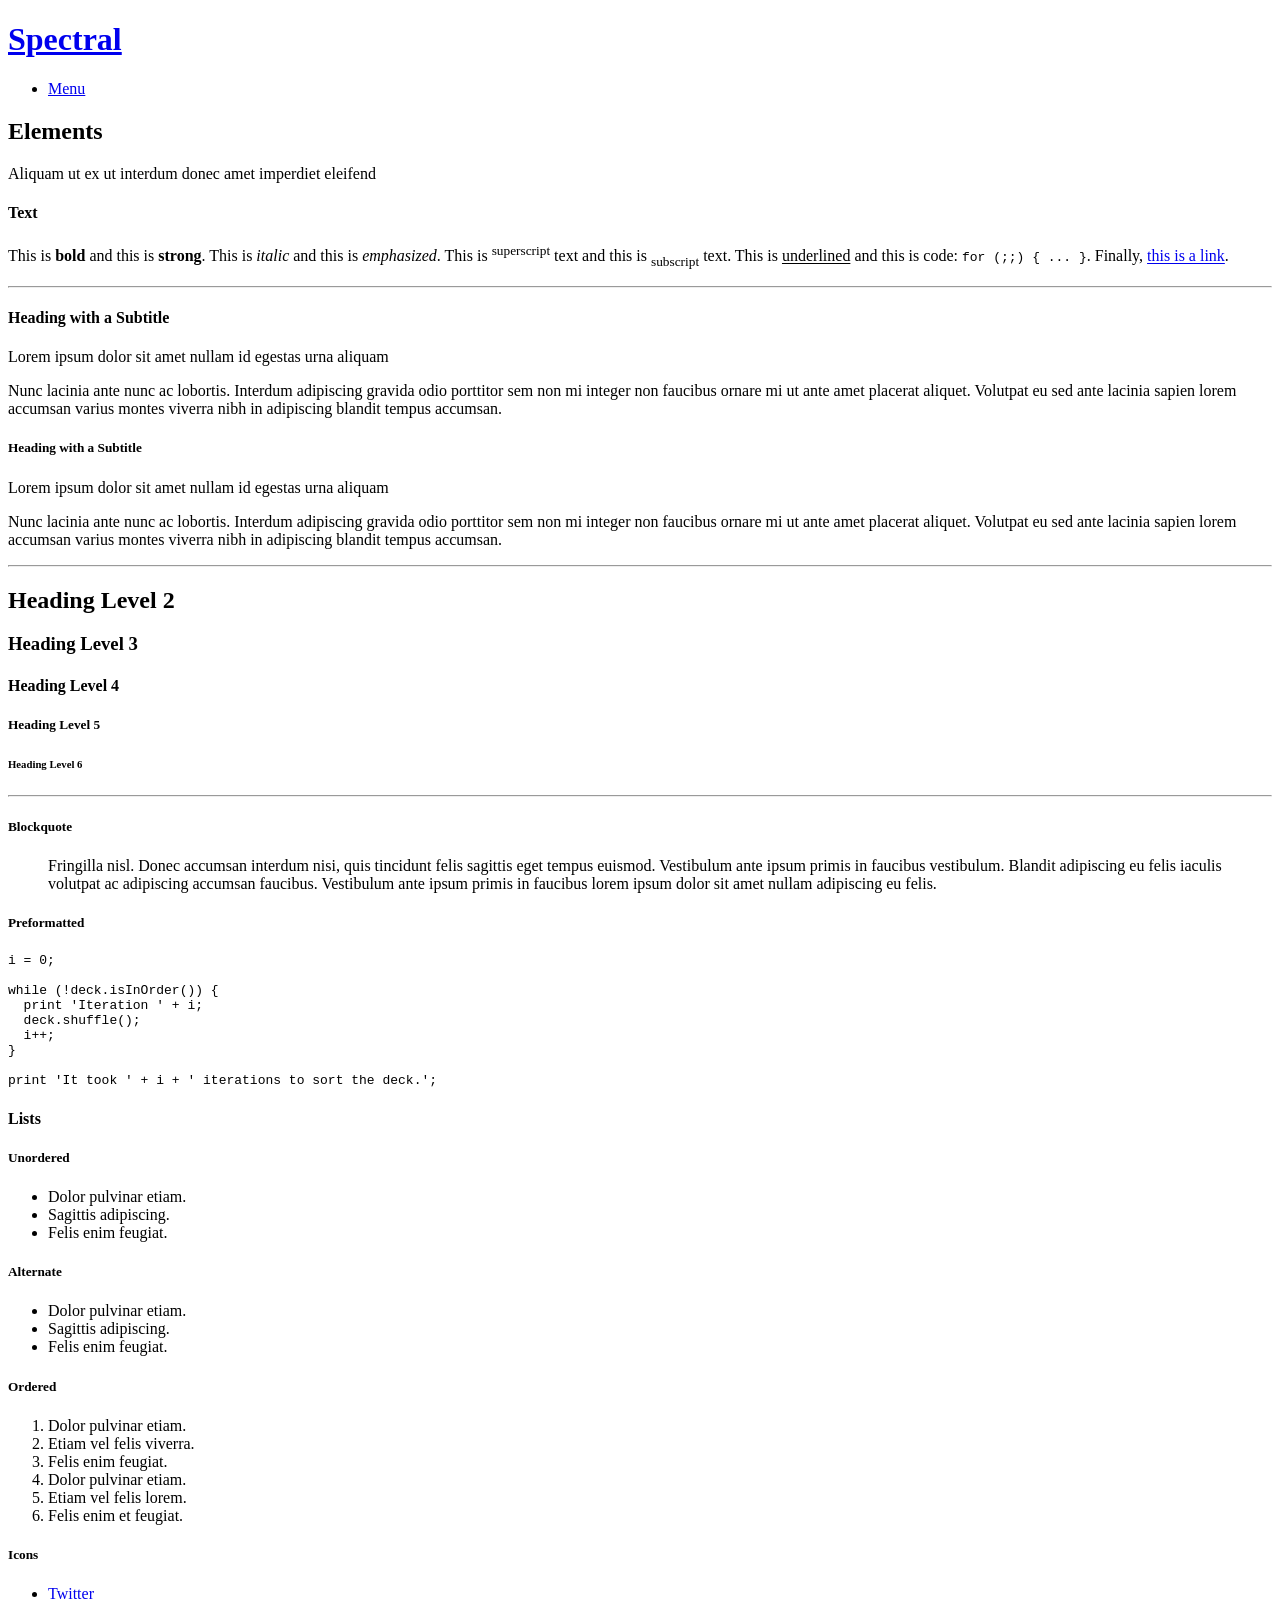
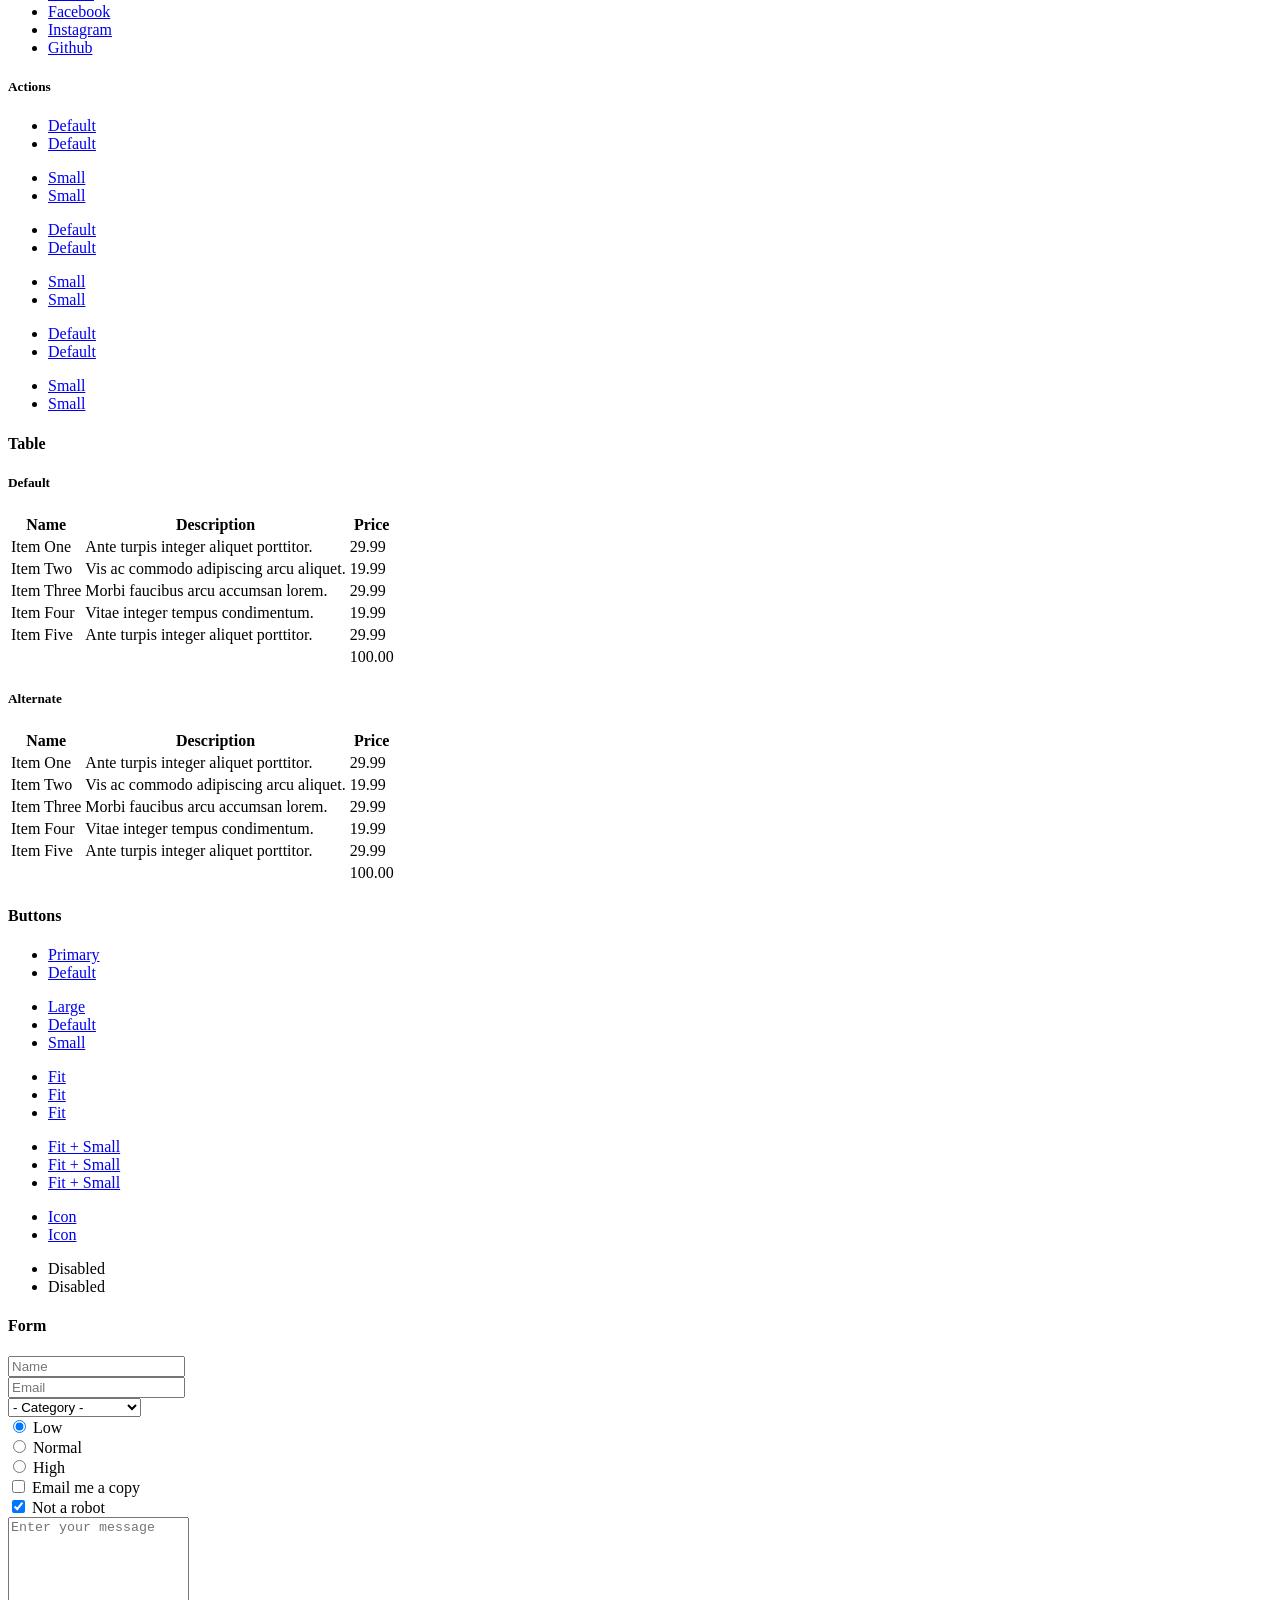
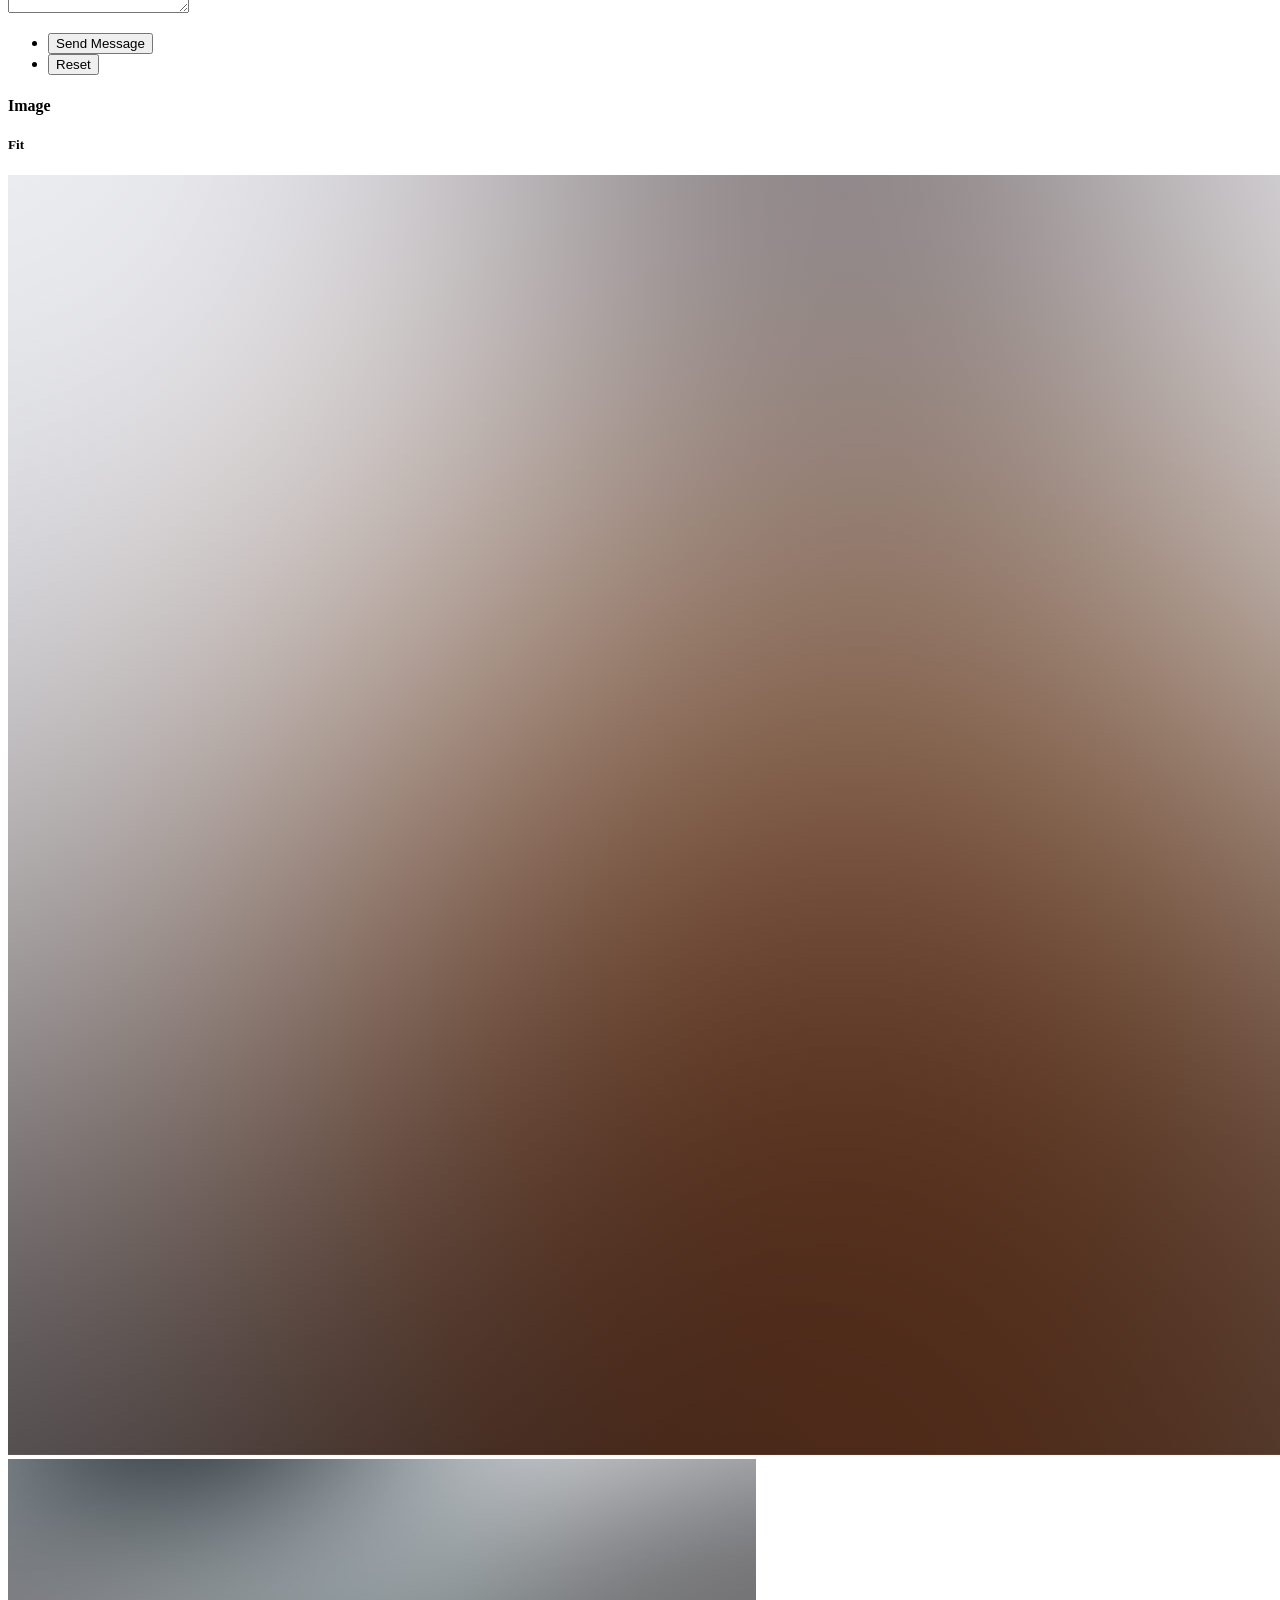
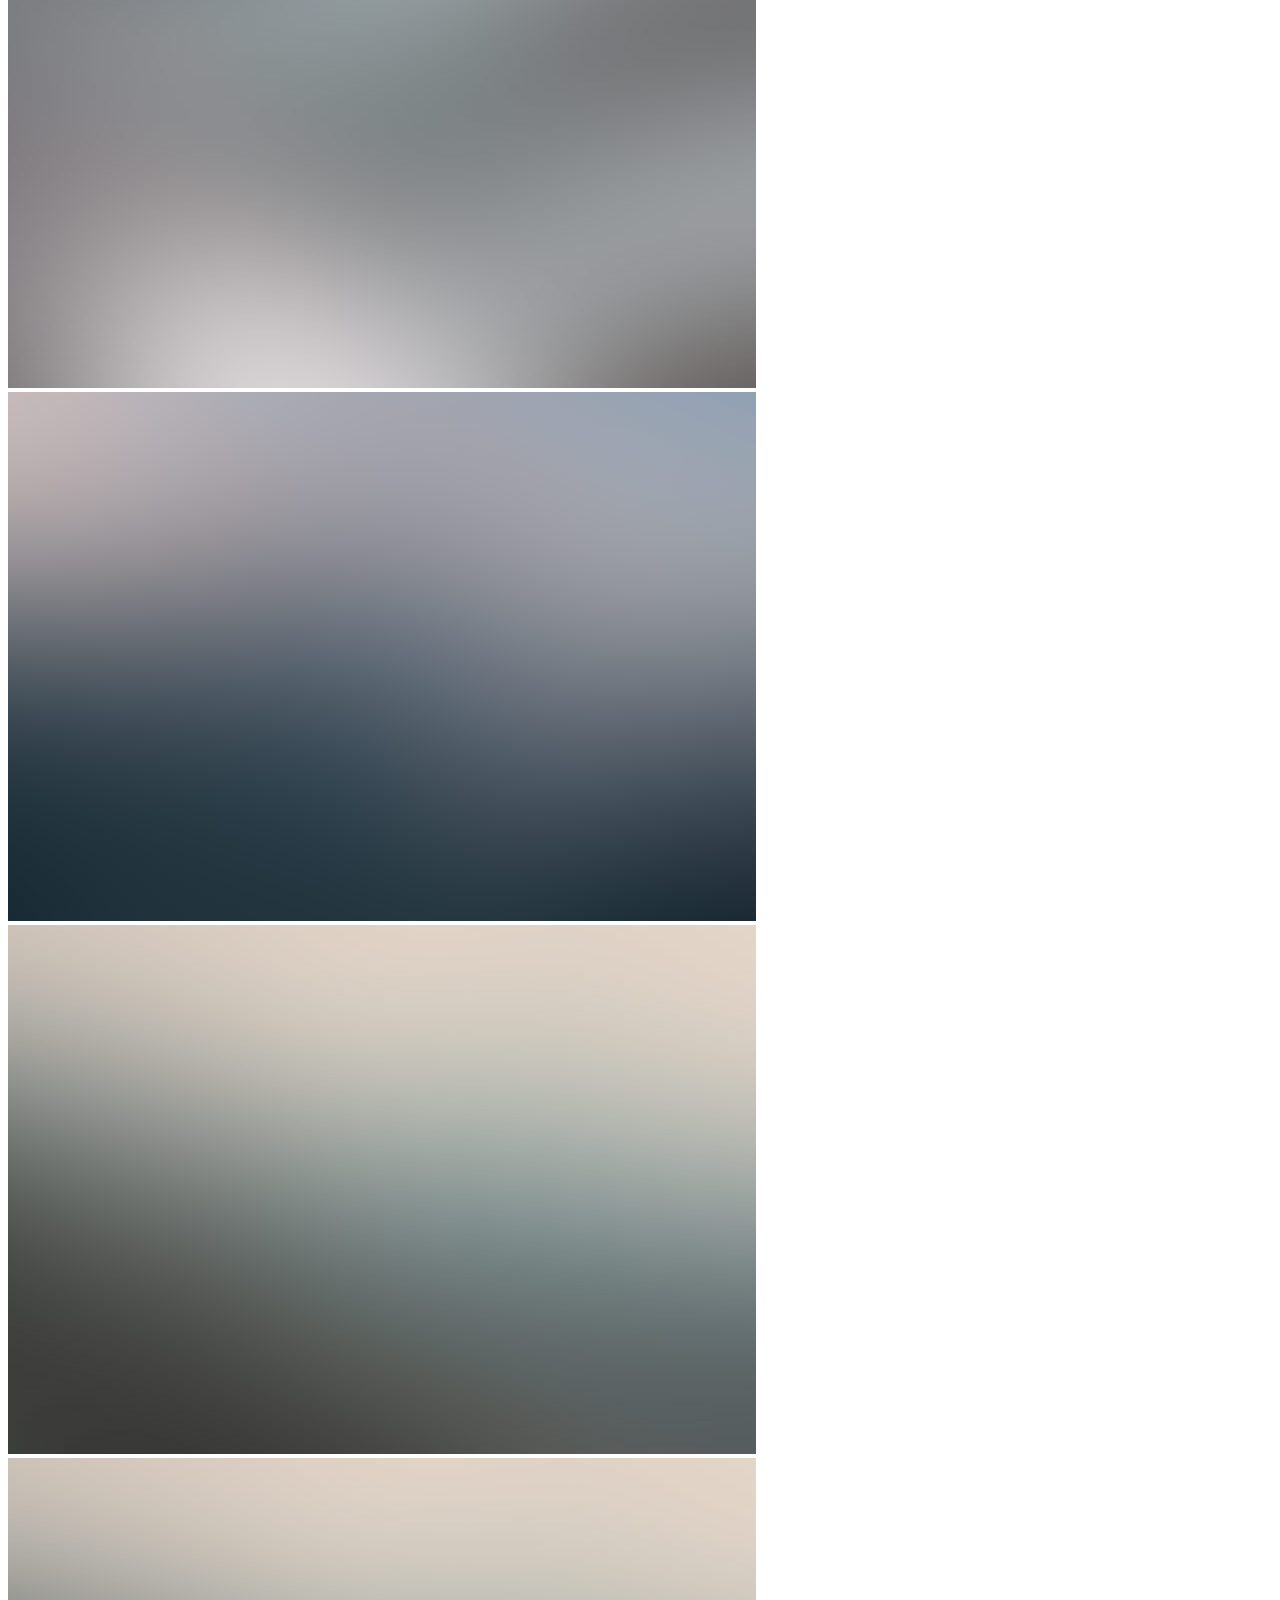
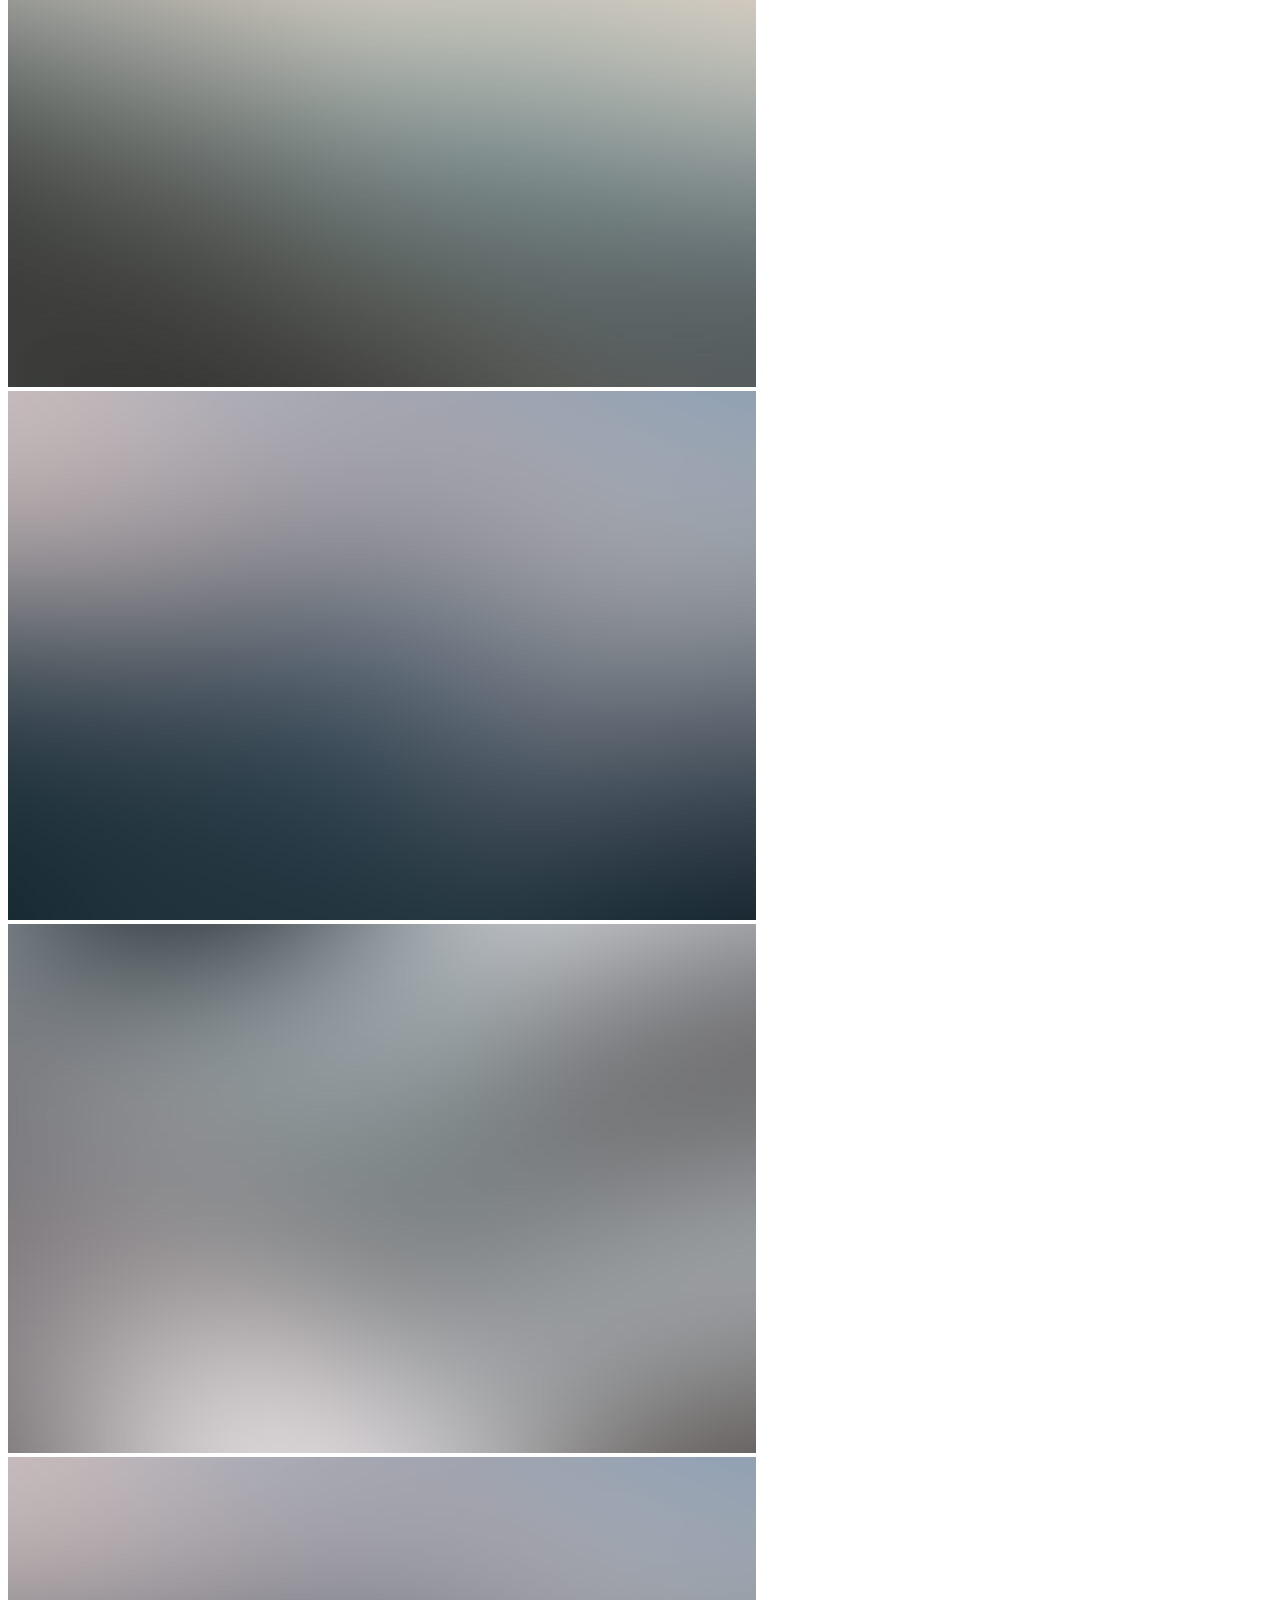
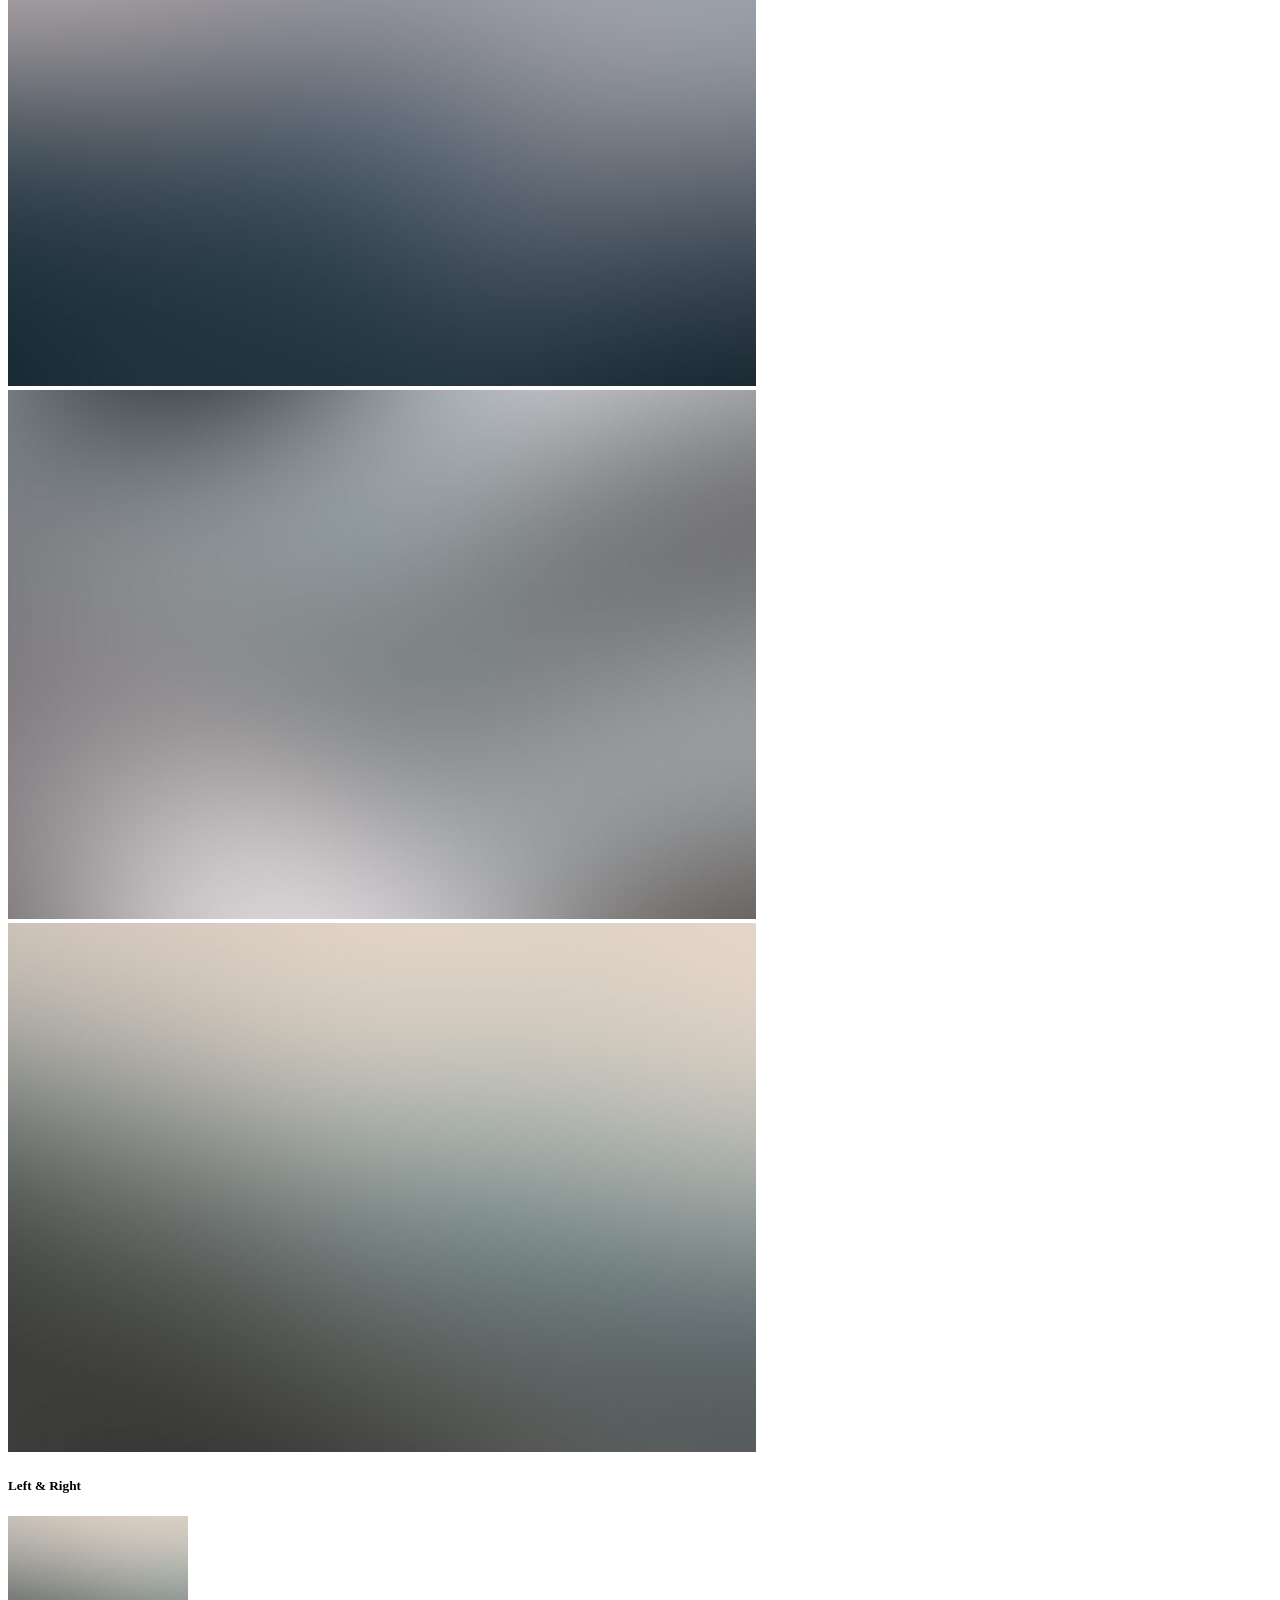
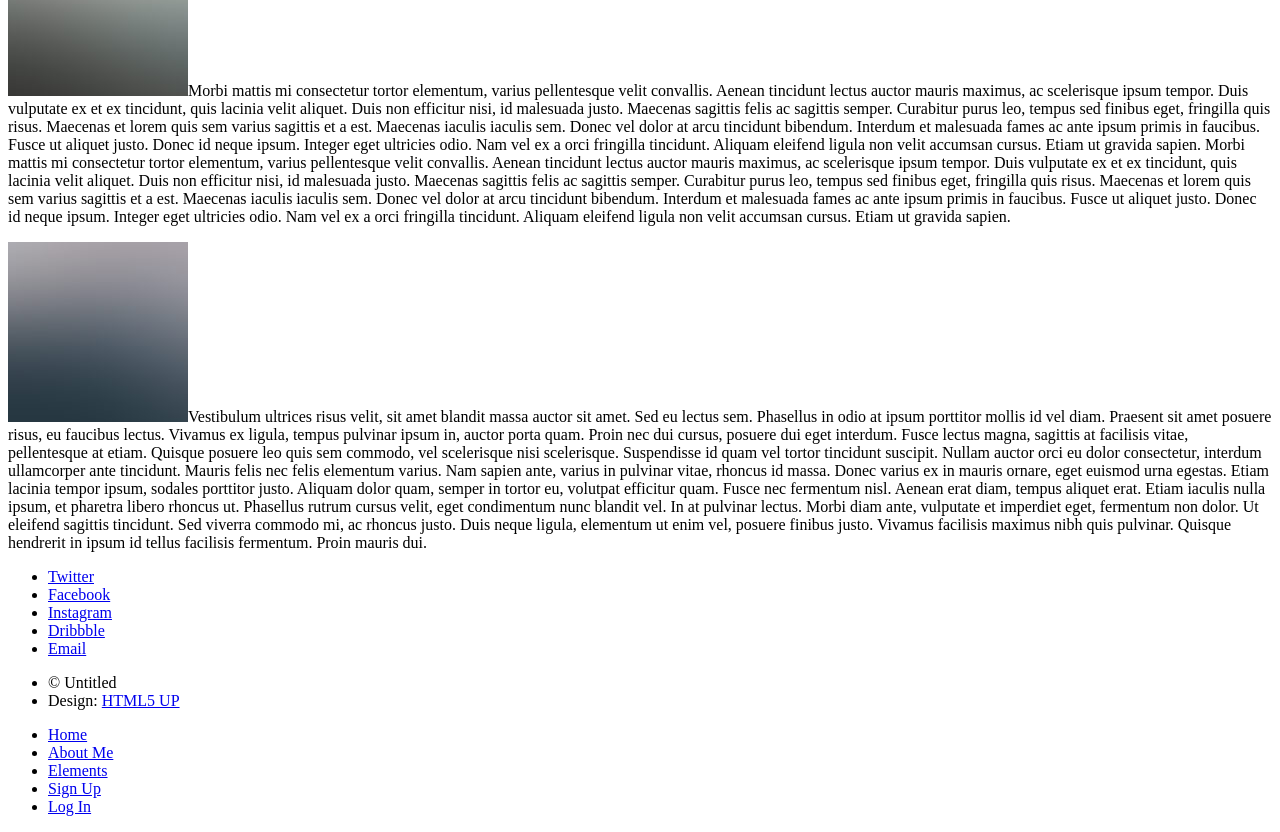
==== aboutme.html @ 840c0d44 "Rename elements.html to aboutme.html" ====
<!DOCTYPE HTML>
<!--
	Spectral by HTML5 UP
	html5up.net | @ajlkn
	Free for personal and commercial use under the CCA 3.0 license (html5up.net/license)
-->
<html>
	<head>
		<title>Elements - Spectral by HTML5 UP</title>
		<meta charset="utf-8" />
		<meta name="viewport" content="width=device-width, initial-scale=1, user-scalable=no" />
		<link rel="stylesheet" href="assets/css/main.css" />
		<noscript><link rel="stylesheet" href="assets/css/noscript.css" /></noscript>
	</head>
	<body class="is-preload">

		<!-- Page Wrapper -->
			<div id="page-wrapper">

				<!-- Header -->
					<header id="header">
						<h1><a href="index.html">Spectral</a></h1>
						<nav id="nav">
							<ul>
								<li class="special">
									<a href="#menu" class="menuToggle"><span>Menu</span></a>
									<div id="menu">
										<ul>
											<li><a href="index.html">Home</a></li>
											<li><a href="generic.html">About Me</a></li>
											<li><a href="elements.html">Elements</a></li>
											<li><a href="#">Sign Up</a></li>
											<li><a href="#">Log In</a></li>
										</ul>
									</div>
								</li>
							</ul>
						</nav>
					</header>

				<!-- Main -->
					<article id="main">
						<header>
							<h2>Elements</h2>
							<p>Aliquam ut ex ut interdum donec amet imperdiet eleifend</p>
						</header>
						<section class="wrapper style5">
							<div class="inner">

								<section>
									<h4>Text</h4>
									<p>This is <b>bold</b> and this is <strong>strong</strong>. This is <i>italic</i> and this is <em>emphasized</em>.
									This is <sup>superscript</sup> text and this is <sub>subscript</sub> text.
									This is <u>underlined</u> and this is code: <code>for (;;) { ... }</code>. Finally, <a href="#">this is a link</a>.</p>
									<hr />
									<header>
										<h4>Heading with a Subtitle</h4>
										<p>Lorem ipsum dolor sit amet nullam id egestas urna aliquam</p>
									</header>
									<p>Nunc lacinia ante nunc ac lobortis. Interdum adipiscing gravida odio porttitor sem non mi integer non faucibus ornare mi ut ante amet placerat aliquet. Volutpat eu sed ante lacinia sapien lorem accumsan varius montes viverra nibh in adipiscing blandit tempus accumsan.</p>
									<header>
										<h5>Heading with a Subtitle</h5>
										<p>Lorem ipsum dolor sit amet nullam id egestas urna aliquam</p>
									</header>
									<p>Nunc lacinia ante nunc ac lobortis. Interdum adipiscing gravida odio porttitor sem non mi integer non faucibus ornare mi ut ante amet placerat aliquet. Volutpat eu sed ante lacinia sapien lorem accumsan varius montes viverra nibh in adipiscing blandit tempus accumsan.</p>
									<hr />
									<h2>Heading Level 2</h2>
									<h3>Heading Level 3</h3>
									<h4>Heading Level 4</h4>
									<h5>Heading Level 5</h5>
									<h6>Heading Level 6</h6>
									<hr />
									<h5>Blockquote</h5>
									<blockquote>Fringilla nisl. Donec accumsan interdum nisi, quis tincidunt felis sagittis eget tempus euismod. Vestibulum ante ipsum primis in faucibus vestibulum. Blandit adipiscing eu felis iaculis volutpat ac adipiscing accumsan faucibus. Vestibulum ante ipsum primis in faucibus lorem ipsum dolor sit amet nullam adipiscing eu felis.</blockquote>
									<h5>Preformatted</h5>
									<pre><code>i = 0;

while (!deck.isInOrder()) {
  print 'Iteration ' + i;
  deck.shuffle();
  i++;
}

print 'It took ' + i + ' iterations to sort the deck.';</code></pre>
								</section>

								<section>
									<h4>Lists</h4>
									<div class="row">
										<div class="col-6 col-12-medium">
											<h5>Unordered</h5>
											<ul>
												<li>Dolor pulvinar etiam.</li>
												<li>Sagittis adipiscing.</li>
												<li>Felis enim feugiat.</li>
											</ul>
											<h5>Alternate</h5>
											<ul class="alt">
												<li>Dolor pulvinar etiam.</li>
												<li>Sagittis adipiscing.</li>
												<li>Felis enim feugiat.</li>
											</ul>
										</div>
										<div class="col-6 col-12-medium">
											<h5>Ordered</h5>
											<ol>
												<li>Dolor pulvinar etiam.</li>
												<li>Etiam vel felis viverra.</li>
												<li>Felis enim feugiat.</li>
												<li>Dolor pulvinar etiam.</li>
												<li>Etiam vel felis lorem.</li>
												<li>Felis enim et feugiat.</li>
											</ol>
											<h5>Icons</h5>
											<ul class="icons">
												<li><a href="#" class="icon brands fa-twitter"><span class="label">Twitter</span></a></li>
												<li><a href="#" class="icon brands fa-facebook-f"><span class="label">Facebook</span></a></li>
												<li><a href="#" class="icon brands fa-instagram"><span class="label">Instagram</span></a></li>
												<li><a href="#" class="icon brands fa-github"><span class="label">Github</span></a></li>
											</ul>
										</div>
									</div>
									<h5>Actions</h5>
									<div class="row">
										<div class="col-6 col-12-medium">
											<ul class="actions">
												<li><a href="#" class="button primary">Default</a></li>
												<li><a href="#" class="button">Default</a></li>
											</ul>
											<ul class="actions small">
												<li><a href="#" class="button primary small">Small</a></li>
												<li><a href="#" class="button small">Small</a></li>
											</ul>
											<ul class="actions stacked">
												<li><a href="#" class="button primary">Default</a></li>
												<li><a href="#" class="button">Default</a></li>
											</ul>
											<ul class="actions stacked">
												<li><a href="#" class="button primary small">Small</a></li>
												<li><a href="#" class="button small">Small</a></li>
											</ul>
										</div>
										<div class="col-6 col-12-medium">
											<ul class="actions stacked">
												<li><a href="#" class="button primary fit">Default</a></li>
												<li><a href="#" class="button fit">Default</a></li>
											</ul>
											<ul class="actions stacked">
												<li><a href="#" class="button primary small fit">Small</a></li>
												<li><a href="#" class="button small fit">Small</a></li>
											</ul>
										</div>
									</div>
								</section>

								<section>
									<h4>Table</h4>
									<h5>Default</h5>
									<div class="table-wrapper">
										<table>
											<thead>
												<tr>
													<th>Name</th>
													<th>Description</th>
													<th>Price</th>
												</tr>
											</thead>
											<tbody>
												<tr>
													<td>Item One</td>
													<td>Ante turpis integer aliquet porttitor.</td>
													<td>29.99</td>
												</tr>
												<tr>
													<td>Item Two</td>
													<td>Vis ac commodo adipiscing arcu aliquet.</td>
													<td>19.99</td>
												</tr>
												<tr>
													<td>Item Three</td>
													<td> Morbi faucibus arcu accumsan lorem.</td>
													<td>29.99</td>
												</tr>
												<tr>
													<td>Item Four</td>
													<td>Vitae integer tempus condimentum.</td>
													<td>19.99</td>
												</tr>
												<tr>
													<td>Item Five</td>
													<td>Ante turpis integer aliquet porttitor.</td>
													<td>29.99</td>
												</tr>
											</tbody>
											<tfoot>
												<tr>
													<td colspan="2"></td>
													<td>100.00</td>
												</tr>
											</tfoot>
										</table>
									</div>

									<h5>Alternate</h5>
									<div class="table-wrapper">
										<table class="alt">
											<thead>
												<tr>
													<th>Name</th>
													<th>Description</th>
													<th>Price</th>
												</tr>
											</thead>
											<tbody>
												<tr>
													<td>Item One</td>
													<td>Ante turpis integer aliquet porttitor.</td>
													<td>29.99</td>
												</tr>
												<tr>
													<td>Item Two</td>
													<td>Vis ac commodo adipiscing arcu aliquet.</td>
													<td>19.99</td>
												</tr>
												<tr>
													<td>Item Three</td>
													<td> Morbi faucibus arcu accumsan lorem.</td>
													<td>29.99</td>
												</tr>
												<tr>
													<td>Item Four</td>
													<td>Vitae integer tempus condimentum.</td>
													<td>19.99</td>
												</tr>
												<tr>
													<td>Item Five</td>
													<td>Ante turpis integer aliquet porttitor.</td>
													<td>29.99</td>
												</tr>
											</tbody>
											<tfoot>
												<tr>
													<td colspan="2"></td>
													<td>100.00</td>
												</tr>
											</tfoot>
										</table>
									</div>
								</section>

								<section>
									<h4>Buttons</h4>
									<ul class="actions">
										<li><a href="#" class="button primary">Primary</a></li>
										<li><a href="#" class="button">Default</a></li>
									</ul>
									<ul class="actions">
										<li><a href="#" class="button large">Large</a></li>
										<li><a href="#" class="button">Default</a></li>
										<li><a href="#" class="button small">Small</a></li>
									</ul>
									<ul class="actions fit">
										<li><a href="#" class="button fit">Fit</a></li>
										<li><a href="#" class="button primary fit">Fit</a></li>
										<li><a href="#" class="button fit">Fit</a></li>
									</ul>
									<ul class="actions fit small">
										<li><a href="#" class="button primary fit small">Fit + Small</a></li>
										<li><a href="#" class="button fit small">Fit + Small</a></li>
										<li><a href="#" class="button primary fit small">Fit + Small</a></li>
									</ul>
									<ul class="actions">
										<li><a href="#" class="button primary icon solid fa-download">Icon</a></li>
										<li><a href="#" class="button icon solid fa-download">Icon</a></li>
									</ul>
									<ul class="actions">
										<li><span class="button primary disabled">Disabled</span></li>
										<li><span class="button disabled">Disabled</span></li>
									</ul>
								</section>

								<section>
									<h4>Form</h4>
									<form method="post" action="#">
										<div class="row gtr-uniform">
											<div class="col-6 col-12-xsmall">
												<input type="text" name="demo-name" id="demo-name" value="" placeholder="Name" />
											</div>
											<div class="col-6 col-12-xsmall">
												<input type="email" name="demo-email" id="demo-email" value="" placeholder="Email" />
											</div>
											<div class="col-12">
												<select name="demo-category" id="demo-category">
													<option value="">- Category -</option>
													<option value="1">Manufacturing</option>
													<option value="1">Shipping</option>
													<option value="1">Administration</option>
													<option value="1">Human Resources</option>
												</select>
											</div>
											<div class="col-4 col-12-small">
												<input type="radio" id="demo-priority-low" name="demo-priority" checked>
												<label for="demo-priority-low">Low</label>
											</div>
											<div class="col-4 col-12-small">
												<input type="radio" id="demo-priority-normal" name="demo-priority">
												<label for="demo-priority-normal">Normal</label>
											</div>
											<div class="col-4 col-12-small">
												<input type="radio" id="demo-priority-high" name="demo-priority">
												<label for="demo-priority-high">High</label>
											</div>
											<div class="col-6 col-12-small">
												<input type="checkbox" id="demo-copy" name="demo-copy">
												<label for="demo-copy">Email me a copy</label>
											</div>
											<div class="col-6 col-12-small">
												<input type="checkbox" id="demo-human" name="demo-human" checked>
												<label for="demo-human">Not a robot</label>
											</div>
											<div class="col-12">
												<textarea name="demo-message" id="demo-message" placeholder="Enter your message" rows="6"></textarea>
											</div>
											<div class="col-12">
												<ul class="actions">
													<li><input type="submit" value="Send Message" class="primary" /></li>
													<li><input type="reset" value="Reset" /></li>
												</ul>
											</div>
										</div>
									</form>
								</section>

								<section>
									<h4>Image</h4>
									<h5>Fit</h5>
									<div class="box alt">
										<div class="row gtr-50 gtr-uniform">
											<div class="col-12"><span class="image fit"><img src="images/banner.jpg" alt="" /></span></div>
											<div class="col-4"><span class="image fit"><img src="images/pic01.jpg" alt="" /></span></div>
											<div class="col-4"><span class="image fit"><img src="images/pic02.jpg" alt="" /></span></div>
											<div class="col-4"><span class="image fit"><img src="images/pic03.jpg" alt="" /></span></div>
											<div class="col-4"><span class="image fit"><img src="images/pic03.jpg" alt="" /></span></div>
											<div class="col-4"><span class="image fit"><img src="images/pic02.jpg" alt="" /></span></div>
											<div class="col-4"><span class="image fit"><img src="images/pic01.jpg" alt="" /></span></div>
											<div class="col-4"><span class="image fit"><img src="images/pic02.jpg" alt="" /></span></div>
											<div class="col-4"><span class="image fit"><img src="images/pic01.jpg" alt="" /></span></div>
											<div class="col-4"><span class="image fit"><img src="images/pic03.jpg" alt="" /></span></div>
										</div>
									</div>
									<h5>Left &amp; Right</h5>
									<p><span class="image left"><img src="images/pic04.jpg" alt="" /></span>Morbi mattis mi consectetur tortor elementum, varius pellentesque velit convallis. Aenean tincidunt lectus auctor mauris maximus, ac scelerisque ipsum tempor. Duis vulputate ex et ex tincidunt, quis lacinia velit aliquet. Duis non efficitur nisi, id malesuada justo. Maecenas sagittis felis ac sagittis semper. Curabitur purus leo, tempus sed finibus eget, fringilla quis risus. Maecenas et lorem quis sem varius sagittis et a est. Maecenas iaculis iaculis sem. Donec vel dolor at arcu tincidunt bibendum. Interdum et malesuada fames ac ante ipsum primis in faucibus. Fusce ut aliquet justo. Donec id neque ipsum. Integer eget ultricies odio. Nam vel ex a orci fringilla tincidunt. Aliquam eleifend ligula non velit accumsan cursus. Etiam ut gravida sapien. Morbi mattis mi consectetur tortor elementum, varius pellentesque velit convallis. Aenean tincidunt lectus auctor mauris maximus, ac scelerisque ipsum tempor. Duis vulputate ex et ex tincidunt, quis lacinia velit aliquet. Duis non efficitur nisi, id malesuada justo. Maecenas sagittis felis ac sagittis semper. Curabitur purus leo, tempus sed finibus eget, fringilla quis risus. Maecenas et lorem quis sem varius sagittis et a est. Maecenas iaculis iaculis sem. Donec vel dolor at arcu tincidunt bibendum. Interdum et malesuada fames ac ante ipsum primis in faucibus. Fusce ut aliquet justo. Donec id neque ipsum. Integer eget ultricies odio. Nam vel ex a orci fringilla tincidunt. Aliquam eleifend ligula non velit accumsan cursus. Etiam ut gravida sapien.</p>
									<p><span class="image right"><img src="images/pic05.jpg" alt="" /></span>Vestibulum ultrices risus velit, sit amet blandit massa auctor sit amet. Sed eu lectus sem. Phasellus in odio at ipsum porttitor mollis id vel diam. Praesent sit amet posuere risus, eu faucibus lectus. Vivamus ex ligula, tempus pulvinar ipsum in, auctor porta quam. Proin nec dui cursus, posuere dui eget interdum. Fusce lectus magna, sagittis at facilisis vitae, pellentesque at etiam. Quisque posuere leo quis sem commodo, vel scelerisque nisi scelerisque. Suspendisse id quam vel tortor tincidunt suscipit. Nullam auctor orci eu dolor consectetur, interdum ullamcorper ante tincidunt. Mauris felis nec felis elementum varius. Nam sapien ante, varius in pulvinar vitae, rhoncus id massa. Donec varius ex in mauris ornare, eget euismod urna egestas. Etiam lacinia tempor ipsum, sodales porttitor justo. Aliquam dolor quam, semper in tortor eu, volutpat efficitur quam. Fusce nec fermentum nisl. Aenean erat diam, tempus aliquet erat. Etiam iaculis nulla ipsum, et pharetra libero rhoncus ut. Phasellus rutrum cursus velit, eget condimentum nunc blandit vel. In at pulvinar lectus. Morbi diam ante, vulputate et imperdiet eget, fermentum non dolor. Ut eleifend sagittis tincidunt. Sed viverra commodo mi, ac rhoncus justo. Duis neque ligula, elementum ut enim vel, posuere finibus justo. Vivamus facilisis maximus nibh quis pulvinar. Quisque hendrerit in ipsum id tellus facilisis fermentum. Proin mauris dui.</p>
								</section>

							</div>
						</section>
					</article>

				<!-- Footer -->
					<footer id="footer">
						<ul class="icons">
							<li><a href="#" class="icon brands fa-twitter"><span class="label">Twitter</span></a></li>
							<li><a href="#" class="icon brands fa-facebook-f"><span class="label">Facebook</span></a></li>
							<li><a href="#" class="icon brands fa-instagram"><span class="label">Instagram</span></a></li>
							<li><a href="#" class="icon brands fa-dribbble"><span class="label">Dribbble</span></a></li>
							<li><a href="#" class="icon solid fa-envelope"><span class="label">Email</span></a></li>
						</ul>
						<ul class="copyright">
							<li>&copy; Untitled</li><li>Design: <a href="http://html5up.net">HTML5 UP</a></li>
						</ul>
					</footer>

			</div>

		<!-- Scripts -->
			<script src="assets/js/jquery.min.js"></script>
			<script src="assets/js/jquery.scrollex.min.js"></script>
			<script src="assets/js/jquery.scrolly.min.js"></script>
			<script src="assets/js/browser.min.js"></script>
			<script src="assets/js/breakpoints.min.js"></script>
			<script src="assets/js/util.js"></script>
			<script src="assets/js/main.js"></script>

	</body>
</html>
---- assets/css/main.css ----
@import url(fontawesome-all.min.css);
@import url("https://fonts.googleapis.com/css?family=Open+Sans:400,400italic,600,600italic,800,800italic");

/*
	Spectral by HTML5 UP
	html5up.net | @ajlkn
	Free for personal and commercial use under the CCA 3.0 license (html5up.net/license)
*/

html, body, div, span, applet, object,
iframe, h1, h2, h3, h4, h5, h6, p, blockquote,
pre, a, abbr, acronym, address, big, cite,
code, del, dfn, em, img, ins, kbd, q, s, samp,
small, strike, strong, sub, sup, tt, var, b,
u, i, center, dl, dt, dd, ol, ul, li, fieldset,
form, label, legend, table, caption, tbody,
tfoot, thead, tr, th, td, article, aside,
canvas, details, embed, figure, figcaption,
footer, header, hgroup, menu, nav, output, ruby,
section, summary, time, mark, audio, video {
	margin: 0;
	padding: 0;
	border: 0;
	font-size: 100%;
	font: inherit;
	vertical-align: baseline;}

article, aside, details, figcaption, figure,
footer, header, hgroup, menu, nav, section {
	display: block;}

body {
	line-height: 1;
}

ol, ul {
	list-style: none;
}

blockquote, q {
	quotes: none;
}

	blockquote:before, blockquote:after, q:before, q:after {
		content: '';
		content: none;
	}

table {
	border-collapse: collapse;
	border-spacing: 0;
}

body {
	-webkit-text-size-adjust: none;
}

mark {
	background-color: transparent;
	color: inherit;
}

input::-moz-focus-inner {
	border: 0;
	padding: 0;
}

input, select, textarea {
	-moz-appearance: none;
	-webkit-appearance: none;
	-ms-appearance: none;
	appearance: none;
}

/* Basic */

	@-ms-viewport {
		width: device-width;
	}

	html {
		box-sizing: border-box;
	}

	*, *:before, *:after {
		box-sizing: inherit;
	}

	body {
		background: #2e3842;
	}

		body.is-preload *, body.is-preload *:before, body.is-preload *:after {
			-moz-animation: none !important;
			-webkit-animation: none !important;
			-ms-animation: none !important;
			animation: none !important;
			-moz-transition: none !important;
			-webkit-transition: none !important;
			-ms-transition: none !important;
			transition: none !important;
		}

	body, input, select, textarea {
		color: #fff;
		font-family: "Open Sans", Helvetica, sans-serif;
		font-size: 15pt;
		font-weight: 400;
		letter-spacing: 0.075em;
		line-height: 1.65em;
	}

		@media screen and (max-width: 1680px) {

			body, input, select, textarea {
				font-size: 13pt;
			}

		}

		@media screen and (max-width: 1280px) {

			body, input, select, textarea {
				font-size: 12pt;
			}

		}

		@media screen and (max-width: 736px) {

			body, input, select, textarea {
				font-size: 11pt;
				letter-spacing: 0.0375em;
			}

		}

	a {
		-moz-transition: color 0.2s ease, border-bottom-color 0.2s ease;
		-webkit-transition: color 0.2s ease, border-bottom-color 0.2s ease;
		-ms-transition: color 0.2s ease, border-bottom-color 0.2s ease;
		transition: color 0.2s ease, border-bottom-color 0.2s ease;
		border-bottom: dotted 1px;
		color: inherit;
		text-decoration: none;
	}

		a:hover {
			border-bottom-color: transparent;
		}

	strong, b {
		color: #fff;
		font-weight: 600;
	}

	em, i {
		font-style: italic;
	}

	p {
		margin: 0 0 2em 0;
	}

	h1, h2, h3, h4, h5, h6 {
		color: #fff;
		font-weight: 800;
		letter-spacing: 0.225em;
		line-height: 1em;
		margin: 0 0 1em 0;
		text-transform: uppercase;
	}

		h1 a, h2 a, h3 a, h4 a, h5 a, h6 a {
			color: inherit;
			text-decoration: none;
		}

	h2 {
		font-size: 1.35em;
		line-height: 1.75em;
	}

		@media screen and (max-width: 736px) {

			h2 {
				font-size: 1.1em;
				line-height: 1.65em;
			}

		}

	h3 {
		font-size: 1.15em;
		line-height: 1.75em;
	}

		@media screen and (max-width: 736px) {

			h3 {
				font-size: 1em;
				line-height: 1.65em;
			}

		}

	h4 {
		font-size: 1em;
		line-height: 1.5em;
	}

	h5 {
		font-size: 0.8em;
		line-height: 1.5em;
	}

	h6 {
		font-size: 0.7em;
		line-height: 1.5em;
	}

	sub {
		font-size: 0.8em;
		position: relative;
		top: 0.5em;
	}

	sup {
		font-size: 0.8em;
		position: relative;
		top: -0.5em;
	}

	hr {
		border: 0;
		border-bottom: solid 2px #fff;
		margin: 3em 0;
	}

		hr.major {
			margin: 4.5em 0;
		}

	blockquote {
		border-left: solid 4px #fff;
		font-style: italic;
		margin: 0 0 2em 0;
		padding: 0.5em 0 0.5em 2em;
	}

	code {
		background: rgba(144, 144, 144, 0.25);
		border-radius: 3px;
		font-family: "Courier New", monospace;
		font-size: 0.9em;
		letter-spacing: 0;
		margin: 0 0.25em;
		padding: 0.25em 0.65em;
	}

	pre {
		-webkit-overflow-scrolling: touch;
		font-family: "Courier New", monospace;
		font-size: 0.9em;
		margin: 0 0 2em 0;
	}

		pre code {
			display: block;
			line-height: 1.75em;
			padding: 1em 1.5em;
			overflow-x: auto;
		}

	.align-left {
		text-align: left;
	}

	.align-center {
		text-align: center;
	}

	.align-right {
		text-align: right;
	}

/* Row */

	.row {
		display: flex;
		flex-wrap: wrap;
		box-sizing: border-box;
		align-items: stretch;
	}

		.row > * {
			box-sizing: border-box;
		}

		.row.gtr-uniform > * > :last-child {
			margin-bottom: 0;
		}

		.row.aln-left {
			justify-content: flex-start;
		}

		.row.aln-center {
			justify-content: center;
		}

		.row.aln-right {
			justify-content: flex-end;
		}

		.row.aln-top {
			align-items: flex-start;
		}

		.row.aln-middle {
			align-items: center;
		}

		.row.aln-bottom {
			align-items: flex-end;
		}

		.row > .imp {
			order: -1;
		}

		.row > .col-1 {
			width: 8.33333%;
		}

		.row > .off-1 {
			margin-left: 8.33333%;
		}

		.row > .col-2 {
			width: 16.66667%;
		}

		.row > .off-2 {
			margin-left: 16.66667%;
		}

		.row > .col-3 {
			width: 25%;
		}

		.row > .off-3 {
			margin-left: 25%;
		}

		.row > .col-4 {
			width: 33.33333%;
		}

		.row > .off-4 {
			margin-left: 33.33333%;
		}

		.row > .col-5 {
			width: 41.66667%;
		}

		.row > .off-5 {
			margin-left: 41.66667%;
		}

		.row > .col-6 {
			width: 50%;
		}

		.row > .off-6 {
			margin-left: 50%;
		}

		.row > .col-7 {
			width: 58.33333%;
		}

		.row > .off-7 {
			margin-left: 58.33333%;
		}

		.row > .col-8 {
			width: 66.66667%;
		}

		.row > .off-8 {
			margin-left: 66.66667%;
		}

		.row > .col-9 {
			width: 75%;
		}

		.row > .off-9 {
			margin-left: 75%;
		}

		.row > .col-10 {
			width: 83.33333%;
		}

		.row > .off-10 {
			margin-left: 83.33333%;
		}

		.row > .col-11 {
			width: 91.66667%;
		}

		.row > .off-11 {
			margin-left: 91.66667%;
		}

		.row > .col-12 {
			width: 100%;
		}

		.row > .off-12 {
			margin-left: 100%;
		}

		.row.gtr-0 {
			margin-top: 0;
			margin-left: 0em;
		}

			.row.gtr-0 > * {
				padding: 0 0 0 0em;
			}

			.row.gtr-0.gtr-uniform {
				margin-top: 0em;
			}

				.row.gtr-0.gtr-uniform > * {
					padding-top: 0em;
				}

		.row.gtr-25 {
			margin-top: 0;
			margin-left: -0.375em;
		}

			.row.gtr-25 > * {
				padding: 0 0 0 0.375em;
			}

			.row.gtr-25.gtr-uniform {
				margin-top: -0.375em;
			}

				.row.gtr-25.gtr-uniform > * {
					padding-top: 0.375em;
				}

		.row.gtr-50 {
			margin-top: 0;
			margin-left: -0.75em;
		}

			.row.gtr-50 > * {
				padding: 0 0 0 0.75em;
			}

			.row.gtr-50.gtr-uniform {
				margin-top: -0.75em;
			}

				.row.gtr-50.gtr-uniform > * {
					padding-top: 0.75em;
				}

		.row {
			margin-top: 0;
			margin-left: -1.5em;
		}

			.row > * {
				padding: 0 0 0 1.5em;
			}

			.row.gtr-uniform {
				margin-top: -1.5em;
			}

				.row.gtr-uniform > * {
					padding-top: 1.5em;
				}

		.row.gtr-150 {
			margin-top: 0;
			margin-left: -2.25em;
		}

			.row.gtr-150 > * {
				padding: 0 0 0 2.25em;
			}

			.row.gtr-150.gtr-uniform {
				margin-top: -2.25em;
			}

				.row.gtr-150.gtr-uniform > * {
					padding-top: 2.25em;
				}

		.row.gtr-200 {
			margin-top: 0;
			margin-left: -3em;
		}

			.row.gtr-200 > * {
				padding: 0 0 0 3em;
			}

			.row.gtr-200.gtr-uniform {
				margin-top: -3em;
			}

				.row.gtr-200.gtr-uniform > * {
					padding-top: 3em;
				}

		@media screen and (max-width: 1680px) {

			.row {
				display: flex;
				flex-wrap: wrap;
				box-sizing: border-box;
				align-items: stretch;
			}

				.row > * {
					box-sizing: border-box;
				}

				.row.gtr-uniform > * > :last-child {
					margin-bottom: 0;
				}

				.row.aln-left {
					justify-content: flex-start;
				}

				.row.aln-center {
					justify-content: center;
				}

				.row.aln-right {
					justify-content: flex-end;
				}

				.row.aln-top {
					align-items: flex-start;
				}

				.row.aln-middle {
					align-items: center;
				}

				.row.aln-bottom {
					align-items: flex-end;
				}

				.row > .imp-xlarge {
					order: -1;
				}

				.row > .col-1-xlarge {
					width: 8.33333%;
				}

				.row > .off-1-xlarge {
					margin-left: 8.33333%;
				}

				.row > .col-2-xlarge {
					width: 16.66667%;
				}

				.row > .off-2-xlarge {
					margin-left: 16.66667%;
				}

				.row > .col-3-xlarge {
					width: 25%;
				}

				.row > .off-3-xlarge {
					margin-left: 25%;
				}

				.row > .col-4-xlarge {
					width: 33.33333%;
				}

				.row > .off-4-xlarge {
					margin-left: 33.33333%;
				}

				.row > .col-5-xlarge {
					width: 41.66667%;
				}

				.row > .off-5-xlarge {
					margin-left: 41.66667%;
				}

				.row > .col-6-xlarge {
					width: 50%;
				}

				.row > .off-6-xlarge {
					margin-left: 50%;
				}

				.row > .col-7-xlarge {
					width: 58.33333%;
				}

				.row > .off-7-xlarge {
					margin-left: 58.33333%;
				}

				.row > .col-8-xlarge {
					width: 66.66667%;
				}

				.row > .off-8-xlarge {
					margin-left: 66.66667%;
				}

				.row > .col-9-xlarge {
					width: 75%;
				}

				.row > .off-9-xlarge {
					margin-left: 75%;
				}

				.row > .col-10-xlarge {
					width: 83.33333%;
				}

				.row > .off-10-xlarge {
					margin-left: 83.33333%;
				}

				.row > .col-11-xlarge {
					width: 91.66667%;
				}

				.row > .off-11-xlarge {
					margin-left: 91.66667%;
				}

				.row > .col-12-xlarge {
					width: 100%;
				}

				.row > .off-12-xlarge {
					margin-left: 100%;
				}

				.row.gtr-0 {
					margin-top: 0;
					margin-left: 0em;
				}

					.row.gtr-0 > * {
						padding: 0 0 0 0em;
					}

					.row.gtr-0.gtr-uniform {
						margin-top: 0em;
					}

						.row.gtr-0.gtr-uniform > * {
							padding-top: 0em;
						}

				.row.gtr-25 {
					margin-top: 0;
					margin-left: -0.375em;
				}

					.row.gtr-25 > * {
						padding: 0 0 0 0.375em;
					}

					.row.gtr-25.gtr-uniform {
						margin-top: -0.375em;
					}

						.row.gtr-25.gtr-uniform > * {
							padding-top: 0.375em;
						}

				.row.gtr-50 {
					margin-top: 0;
					margin-left: -0.75em;
				}

					.row.gtr-50 > * {
						padding: 0 0 0 0.75em;
					}

					.row.gtr-50.gtr-uniform {
						margin-top: -0.75em;
					}

						.row.gtr-50.gtr-uniform > * {
							padding-top: 0.75em;
						}

				.row {
					margin-top: 0;
					margin-left: -1.5em;
				}

					.row > * {
						padding: 0 0 0 1.5em;
					}

					.row.gtr-uniform {
						margin-top: -1.5em;
					}

						.row.gtr-uniform > * {
							padding-top: 1.5em;
						}

				.row.gtr-150 {
					margin-top: 0;
					margin-left: -2.25em;
				}

					.row.gtr-150 > * {
						padding: 0 0 0 2.25em;
					}

					.row.gtr-150.gtr-uniform {
						margin-top: -2.25em;
					}

						.row.gtr-150.gtr-uniform > * {
							padding-top: 2.25em;
						}

				.row.gtr-200 {
					margin-top: 0;
					margin-left: -3em;
				}

					.row.gtr-200 > * {
						padding: 0 0 0 3em;
					}

					.row.gtr-200.gtr-uniform {
						margin-top: -3em;
					}

						.row.gtr-200.gtr-uniform > * {
							padding-top: 3em;
						}

		}

		@media screen and (max-width: 1280px) {

			.row {
				display: flex;
				flex-wrap: wrap;
				box-sizing: border-box;
				align-items: stretch;
			}

				.row > * {
					box-sizing: border-box;
				}

				.row.gtr-uniform > * > :last-child {
					margin-bottom: 0;
				}

				.row.aln-left {
					justify-content: flex-start;
				}

				.row.aln-center {
					justify-content: center;
				}

				.row.aln-right {
					justify-content: flex-end;
				}

				.row.aln-top {
					align-items: flex-start;
				}

				.row.aln-middle {
					align-items: center;
				}

				.row.aln-bottom {
					align-items: flex-end;
				}

				.row > .imp-large {
					order: -1;
				}

				.row > .col-1-large {
					width: 8.33333%;
				}

				.row > .off-1-large {
					margin-left: 8.33333%;
				}

				.row > .col-2-large {
					width: 16.66667%;
				}

				.row > .off-2-large {
					margin-left: 16.66667%;
				}

				.row > .col-3-large {
					width: 25%;
				}

				.row > .off-3-large {
					margin-left: 25%;
				}

				.row > .col-4-large {
					width: 33.33333%;
				}

				.row > .off-4-large {
					margin-left: 33.33333%;
				}

				.row > .col-5-large {
					width: 41.66667%;
				}

				.row > .off-5-large {
					margin-left: 41.66667%;
				}

				.row > .col-6-large {
					width: 50%;
				}

				.row > .off-6-large {
					margin-left: 50%;
				}

				.row > .col-7-large {
					width: 58.33333%;
				}

				.row > .off-7-large {
					margin-left: 58.33333%;
				}

				.row > .col-8-large {
					width: 66.66667%;
				}

				.row > .off-8-large {
					margin-left: 66.66667%;
				}

				.row > .col-9-large {
					width: 75%;
				}

				.row > .off-9-large {
					margin-left: 75%;
				}

				.row > .col-10-large {
					width: 83.33333%;
				}

				.row > .off-10-large {
					margin-left: 83.33333%;
				}

				.row > .col-11-large {
					width: 91.66667%;
				}

				.row > .off-11-large {
					margin-left: 91.66667%;
				}

				.row > .col-12-large {
					width: 100%;
				}

				.row > .off-12-large {
					margin-left: 100%;
				}

				.row.gtr-0 {
					margin-top: 0;
					margin-left: 0em;
				}

					.row.gtr-0 > * {
						padding: 0 0 0 0em;
					}

					.row.gtr-0.gtr-uniform {
						margin-top: 0em;
					}

						.row.gtr-0.gtr-uniform > * {
							padding-top: 0em;
						}

				.row.gtr-25 {
					margin-top: 0;
					margin-left: -0.375em;
				}

					.row.gtr-25 > * {
						padding: 0 0 0 0.375em;
					}

					.row.gtr-25.gtr-uniform {
						margin-top: -0.375em;
					}

						.row.gtr-25.gtr-uniform > * {
							padding-top: 0.375em;
						}

				.row.gtr-50 {
					margin-top: 0;
					margin-left: -0.75em;
				}

					.row.gtr-50 > * {
						padding: 0 0 0 0.75em;
					}

					.row.gtr-50.gtr-uniform {
						margin-top: -0.75em;
					}

						.row.gtr-50.gtr-uniform > * {
							padding-top: 0.75em;
						}

				.row {
					margin-top: 0;
					margin-left: -1.5em;
				}

					.row > * {
						padding: 0 0 0 1.5em;
					}

					.row.gtr-uniform {
						margin-top: -1.5em;
					}

						.row.gtr-uniform > * {
							padding-top: 1.5em;
						}

				.row.gtr-150 {
					margin-top: 0;
					margin-left: -2.25em;
				}

					.row.gtr-150 > * {
						padding: 0 0 0 2.25em;
					}

					.row.gtr-150.gtr-uniform {
						margin-top: -2.25em;
					}

						.row.gtr-150.gtr-uniform > * {
							padding-top: 2.25em;
						}

				.row.gtr-200 {
					margin-top: 0;
					margin-left: -3em;
				}

					.row.gtr-200 > * {
						padding: 0 0 0 3em;
					}

					.row.gtr-200.gtr-uniform {
						margin-top: -3em;
					}

						.row.gtr-200.gtr-uniform > * {
							padding-top: 3em;
						}

		}

		@media screen and (max-width: 980px) {

			.row {
				display: flex;
				flex-wrap: wrap;
				box-sizing: border-box;
				align-items: stretch;
			}

				.row > * {
					box-sizing: border-box;
				}

				.row.gtr-uniform > * > :last-child {
					margin-bottom: 0;
				}

				.row.aln-left {
					justify-content: flex-start;
				}

				.row.aln-center {
					justify-content: center;
				}

				.row.aln-right {
					justify-content: flex-end;
				}

				.row.aln-top {
					align-items: flex-start;
				}

				.row.aln-middle {
					align-items: center;
				}

				.row.aln-bottom {
					align-items: flex-end;
				}

				.row > .imp-medium {
					order: -1;
				}

				.row > .col-1-medium {
					width: 8.33333%;
				}

				.row > .off-1-medium {
					margin-left: 8.33333%;
				}

				.row > .col-2-medium {
					width: 16.66667%;
				}

				.row > .off-2-medium {
					margin-left: 16.66667%;
				}

				.row > .col-3-medium {
					width: 25%;
				}

				.row > .off-3-medium {
					margin-left: 25%;
				}

				.row > .col-4-medium {
					width: 33.33333%;
				}

				.row > .off-4-medium {
					margin-left: 33.33333%;
				}

				.row > .col-5-medium {
					width: 41.66667%;
				}

				.row > .off-5-medium {
					margin-left: 41.66667%;
				}

				.row > .col-6-medium {
					width: 50%;
				}

				.row > .off-6-medium {
					margin-left: 50%;
				}

				.row > .col-7-medium {
					width: 58.33333%;
				}

				.row > .off-7-medium {
					margin-left: 58.33333%;
				}

				.row > .col-8-medium {
					width: 66.66667%;
				}

				.row > .off-8-medium {
					margin-left: 66.66667%;
				}

				.row > .col-9-medium {
					width: 75%;
				}

				.row > .off-9-medium {
					margin-left: 75%;
				}

				.row > .col-10-medium {
					width: 83.33333%;
				}

				.row > .off-10-medium {
					margin-left: 83.33333%;
				}

				.row > .col-11-medium {
					width: 91.66667%;
				}

				.row > .off-11-medium {
					margin-left: 91.66667%;
				}

				.row > .col-12-medium {
					width: 100%;
				}

				.row > .off-12-medium {
					margin-left: 100%;
				}

				.row.gtr-0 {
					margin-top: 0;
					margin-left: 0em;
				}

					.row.gtr-0 > * {
						padding: 0 0 0 0em;
					}

					.row.gtr-0.gtr-uniform {
						margin-top: 0em;
					}

						.row.gtr-0.gtr-uniform > * {
							padding-top: 0em;
						}

				.row.gtr-25 {
					margin-top: 0;
					margin-left: -0.375em;
				}

					.row.gtr-25 > * {
						padding: 0 0 0 0.375em;
					}

					.row.gtr-25.gtr-uniform {
						margin-top: -0.375em;
					}

						.row.gtr-25.gtr-uniform > * {
							padding-top: 0.375em;
						}

				.row.gtr-50 {
					margin-top: 0;
					margin-left: -0.75em;
				}

					.row.gtr-50 > * {
						padding: 0 0 0 0.75em;
					}

					.row.gtr-50.gtr-uniform {
						margin-top: -0.75em;
					}

						.row.gtr-50.gtr-uniform > * {
							padding-top: 0.75em;
						}

				.row {
					margin-top: 0;
					margin-left: -1.5em;
				}

					.row > * {
						padding: 0 0 0 1.5em;
					}

					.row.gtr-uniform {
						margin-top: -1.5em;
					}

						.row.gtr-uniform > * {
							padding-top: 1.5em;
						}

				.row.gtr-150 {
					margin-top: 0;
					margin-left: -2.25em;
				}

					.row.gtr-150 > * {
						padding: 0 0 0 2.25em;
					}

					.row.gtr-150.gtr-uniform {
						margin-top: -2.25em;
					}

						.row.gtr-150.gtr-uniform > * {
							padding-top: 2.25em;
						}

				.row.gtr-200 {
					margin-top: 0;
					margin-left: -3em;
				}

					.row.gtr-200 > * {
						padding: 0 0 0 3em;
					}

					.row.gtr-200.gtr-uniform {
						margin-top: -3em;
					}

						.row.gtr-200.gtr-uniform > * {
							padding-top: 3em;
						}

		}

		@media screen and (max-width: 736px) {

			.row {
				display: flex;
				flex-wrap: wrap;
				box-sizing: border-box;
				align-items: stretch;
			}

				.row > * {
					box-sizing: border-box;
				}

				.row.gtr-uniform > * > :last-child {
					margin-bottom: 0;
				}

				.row.aln-left {
					justify-content: flex-start;
				}

				.row.aln-center {
					justify-content: center;
				}

				.row.aln-right {
					justify-content: flex-end;
				}

				.row.aln-top {
					align-items: flex-start;
				}

				.row.aln-middle {
					align-items: center;
				}

				.row.aln-bottom {
					align-items: flex-end;
				}

				.row > .imp-small {
					order: -1;
				}

				.row > .col-1-small {
					width: 8.33333%;
				}

				.row > .off-1-small {
					margin-left: 8.33333%;
				}

				.row > .col-2-small {
					width: 16.66667%;
				}

				.row > .off-2-small {
					margin-left: 16.66667%;
				}

				.row > .col-3-small {
					width: 25%;
				}

				.row > .off-3-small {
					margin-left: 25%;
				}

				.row > .col-4-small {
					width: 33.33333%;
				}

				.row > .off-4-small {
					margin-left: 33.33333%;
				}

				.row > .col-5-small {
					width: 41.66667%;
				}

				.row > .off-5-small {
					margin-left: 41.66667%;
				}

				.row > .col-6-small {
					width: 50%;
				}

				.row > .off-6-small {
					margin-left: 50%;
				}

				.row > .col-7-small {
					width: 58.33333%;
				}

				.row > .off-7-small {
					margin-left: 58.33333%;
				}

				.row > .col-8-small {
					width: 66.66667%;
				}

				.row > .off-8-small {
					margin-left: 66.66667%;
				}

				.row > .col-9-small {
					width: 75%;
				}

				.row > .off-9-small {
					margin-left: 75%;
				}

				.row > .col-10-small {
					width: 83.33333%;
				}

				.row > .off-10-small {
					margin-left: 83.33333%;
				}

				.row > .col-11-small {
					width: 91.66667%;
				}

				.row > .off-11-small {
					margin-left: 91.66667%;
				}

				.row > .col-12-small {
					width: 100%;
				}

				.row > .off-12-small {
					margin-left: 100%;
				}

				.row.gtr-0 {
					margin-top: 0;
					margin-left: 0em;
				}

					.row.gtr-0 > * {
						padding: 0 0 0 0em;
					}

					.row.gtr-0.gtr-uniform {
						margin-top: 0em;
					}

						.row.gtr-0.gtr-uniform > * {
							padding-top: 0em;
						}

				.row.gtr-25 {
					margin-top: 0;
					margin-left: -0.375em;
				}

					.row.gtr-25 > * {
						padding: 0 0 0 0.375em;
					}

					.row.gtr-25.gtr-uniform {
						margin-top: -0.375em;
					}

						.row.gtr-25.gtr-uniform > * {
							padding-top: 0.375em;
						}

				.row.gtr-50 {
					margin-top: 0;
					margin-left: -0.75em;
				}

					.row.gtr-50 > * {
						padding: 0 0 0 0.75em;
					}

					.row.gtr-50.gtr-uniform {
						margin-top: -0.75em;
					}

						.row.gtr-50.gtr-uniform > * {
							padding-top: 0.75em;
						}

				.row {
					margin-top: 0;
					margin-left: -1.5em;
				}

					.row > * {
						padding: 0 0 0 1.5em;
					}

					.row.gtr-uniform {
						margin-top: -1.5em;
					}

						.row.gtr-uniform > * {
							padding-top: 1.5em;
						}

				.row.gtr-150 {
					margin-top: 0;
					margin-left: -2.25em;
				}

					.row.gtr-150 > * {
						padding: 0 0 0 2.25em;
					}

					.row.gtr-150.gtr-uniform {
						margin-top: -2.25em;
					}

						.row.gtr-150.gtr-uniform > * {
							padding-top: 2.25em;
						}

				.row.gtr-200 {
					margin-top: 0;
					margin-left: -3em;
				}

					.row.gtr-200 > * {
						padding: 0 0 0 3em;
					}

					.row.gtr-200.gtr-uniform {
						margin-top: -3em;
					}

						.row.gtr-200.gtr-uniform > * {
							padding-top: 3em;
						}

		}

		@media screen and (max-width: 480px) {

			.row {
				display: flex;
				flex-wrap: wrap;
				box-sizing: border-box;
				align-items: stretch;
			}

				.row > * {
					box-sizing: border-box;
				}

				.row.gtr-uniform > * > :last-child {
					margin-bottom: 0;
				}

				.row.aln-left {
					justify-content: flex-start;
				}

				.row.aln-center {
					justify-content: center;
				}

				.row.aln-right {
					justify-content: flex-end;
				}

				.row.aln-top {
					align-items: flex-start;
				}

				.row.aln-middle {
					align-items: center;
				}

				.row.aln-bottom {
					align-items: flex-end;
				}

				.row > .imp-xsmall {
					order: -1;
				}

				.row > .col-1-xsmall {
					width: 8.33333%;
				}

				.row > .off-1-xsmall {
					margin-left: 8.33333%;
				}

				.row > .col-2-xsmall {
					width: 16.66667%;
				}

				.row > .off-2-xsmall {
					margin-left: 16.66667%;
				}

				.row > .col-3-xsmall {
					width: 25%;
				}

				.row > .off-3-xsmall {
					margin-left: 25%;
				}

				.row > .col-4-xsmall {
					width: 33.33333%;
				}

				.row > .off-4-xsmall {
					margin-left: 33.33333%;
				}

				.row > .col-5-xsmall {
					width: 41.66667%;
				}

				.row > .off-5-xsmall {
					margin-left: 41.66667%;
				}

				.row > .col-6-xsmall {
					width: 50%;
				}

				.row > .off-6-xsmall {
					margin-left: 50%;
				}

				.row > .col-7-xsmall {
					width: 58.33333%;
				}

				.row > .off-7-xsmall {
					margin-left: 58.33333%;
				}

				.row > .col-8-xsmall {
					width: 66.66667%;
				}

				.row > .off-8-xsmall {
					margin-left: 66.66667%;
				}

				.row > .col-9-xsmall {
					width: 75%;
				}

				.row > .off-9-xsmall {
					margin-left: 75%;
				}

				.row > .col-10-xsmall {
					width: 83.33333%;
				}

				.row > .off-10-xsmall {
					margin-left: 83.33333%;
				}

				.row > .col-11-xsmall {
					width: 91.66667%;
				}

				.row > .off-11-xsmall {
					margin-left: 91.66667%;
				}

				.row > .col-12-xsmall {
					width: 100%;
				}

				.row > .off-12-xsmall {
					margin-left: 100%;
				}

				.row.gtr-0 {
					margin-top: 0;
					margin-left: 0em;
				}

					.row.gtr-0 > * {
						padding: 0 0 0 0em;
					}

					.row.gtr-0.gtr-uniform {
						margin-top: 0em;
					}

						.row.gtr-0.gtr-uniform > * {
							padding-top: 0em;
						}

				.row.gtr-25 {
					margin-top: 0;
					margin-left: -0.375em;
				}

					.row.gtr-25 > * {
						padding: 0 0 0 0.375em;
					}

					.row.gtr-25.gtr-uniform {
						margin-top: -0.375em;
					}

						.row.gtr-25.gtr-uniform > * {
							padding-top: 0.375em;
						}

				.row.gtr-50 {
					margin-top: 0;
					margin-left: -0.75em;
				}

					.row.gtr-50 > * {
						padding: 0 0 0 0.75em;
					}

					.row.gtr-50.gtr-uniform {
						margin-top: -0.75em;
					}

						.row.gtr-50.gtr-uniform > * {
							padding-top: 0.75em;
						}

				.row {
					margin-top: 0;
					margin-left: -1.5em;
				}

					.row > * {
						padding: 0 0 0 1.5em;
					}

					.row.gtr-uniform {
						margin-top: -1.5em;
					}

						.row.gtr-uniform > * {
							padding-top: 1.5em;
						}

				.row.gtr-150 {
					margin-top: 0;
					margin-left: -2.25em;
				}

					.row.gtr-150 > * {
						padding: 0 0 0 2.25em;
					}

					.row.gtr-150.gtr-uniform {
						margin-top: -2.25em;
					}

						.row.gtr-150.gtr-uniform > * {
							padding-top: 2.25em;
						}

				.row.gtr-200 {
					margin-top: 0;
					margin-left: -3em;
				}

					.row.gtr-200 > * {
						padding: 0 0 0 3em;
					}

					.row.gtr-200.gtr-uniform {
						margin-top: -3em;
					}

						.row.gtr-200.gtr-uniform > * {
							padding-top: 3em;
						}

		}

/* Section/Article */

	section.special, article.special {
		text-align: center;
	}

	header p {
		color: rgba(255, 255, 255, 0.5);
		position: relative;
		top: -0.25em;
	}

	header h3 + p {
		font-size: 1.1em;
	}

	header h4 + p,
	header h5 + p,
	header h6 + p {
		font-size: 0.9em;
	}

	header.major {
		margin: 0 0 3.5em 0;
	}

		header.major h2, header.major h3, header.major h4, header.major h5, header.major h6 {
			border-bottom: solid 2px #fff;
			display: inline-block;
			padding-bottom: 1em;
			position: relative;
		}

			header.major h2:after, header.major h3:after, header.major h4:after, header.major h5:after, header.major h6:after {
				content: '';
				display: block;
				height: 1px;
			}

		header.major p {
			color: #fff;
			top: 0;
		}

		@media screen and (max-width: 736px) {

			header.major {
				margin: 0 0 2em 0;
			}

		}

	@media screen and (max-width: 980px) {

		header br {
			display: none;
		}

	}

/* Form */

	form {
		margin: 0 0 2em 0;
	}

	label {
		color: #fff;
		display: block;
		font-size: 0.9em;
		font-weight: 600;
		margin: 0 0 1em 0;
	}

	input[type="text"],
	input[type="password"],
	input[type="email"],
	select,
	textarea {
		-moz-appearance: none;
		-webkit-appearance: none;
		-ms-appearance: none;
		appearance: none;
		background-color: rgba(144, 144, 144, 0.25);
		border-radius: 3px;
		border: none;
		color: inherit;
		display: block;
		outline: 0;
		padding: 0 1em;
		text-decoration: none;
		width: 100%;
	}

		input[type="text"]:invalid,
		input[type="password"]:invalid,
		input[type="email"]:invalid,
		select:invalid,
		textarea:invalid {
			box-shadow: none;
		}

		input[type="text"]:focus,
		input[type="password"]:focus,
		input[type="email"]:focus,
		select:focus,
		textarea:focus {
			box-shadow: 0 0 0 2px #21b2a6;
		}

	select {
		background-size: 1.25em;
		background-repeat: no-repeat;
		background-position: calc(100% - 1em) center;
		height: 2.75em;
		padding-right: 2.75em;
		text-overflow: ellipsis;
	}

		select:focus::-ms-value {
			background-color: transparent;
		}

		select::-ms-expand {
			display: none;
		}

	input[type="text"],
	input[type="password"],
	input[type="email"],
	select {
		height: 2.75em;
	}

	textarea {
		padding: 0.75em 1em;
	}

	input[type="checkbox"],
	input[type="radio"] {
		-moz-appearance: none;
		-webkit-appearance: none;
		-ms-appearance: none;
		appearance: none;
		display: block;
		float: left;
		margin-right: -2em;
		opacity: 0;
		width: 1em;
		z-index: -1;
	}

		input[type="checkbox"] + label,
		input[type="radio"] + label {
			text-decoration: none;
			color: #fff;
			cursor: pointer;
			display: inline-block;
			font-size: 1em;
			font-weight: 400;
			padding-left: 2.4em;
			padding-right: 0.75em;
			position: relative;
		}

			input[type="checkbox"] + label:before,
			input[type="radio"] + label:before {
				-moz-osx-font-smoothing: grayscale;
				-webkit-font-smoothing: antialiased;
				display: inline-block;
				font-style: normal;
				font-variant: normal;
				text-rendering: auto;
				line-height: 1;
				text-transform: none !important;
				font-family: 'Font Awesome 5 Free';
				font-weight: 900;
			}

			input[type="checkbox"] + label:before,
			input[type="radio"] + label:before {
				background: rgba(144, 144, 144, 0.25);
				border-radius: 3px;
				content: '';
				display: inline-block;
				font-size: 0.8em;
				height: 2.0625em;
				left: 0;
				line-height: 2.0625em;
				position: absolute;
				text-align: center;
				top: 0;
				width: 2.0625em;
			}

		input[type="checkbox"]:checked + label:before,
		input[type="radio"]:checked + label:before {
			background: #2e3842;
			color: #fff;
			content: '\f00c';
		}

		input[type="checkbox"]:focus + label:before,
		input[type="radio"]:focus + label:before {
			box-shadow: 0 0 0 2px #21b2a6;
		}

	input[type="checkbox"] + label:before {
		border-radius: 3px;
	}

	input[type="radio"] + label:before {
		border-radius: 100%;
	}

	::-webkit-input-placeholder {
		color: rgba(255, 255, 255, 0.5) !important;
		opacity: 1.0;
	}

	:-moz-placeholder {
		color: rgba(255, 255, 255, 0.5) !important;
		opacity: 1.0;
	}

	::-moz-placeholder {
		color: rgba(255, 255, 255, 0.5) !important;
		opacity: 1.0;
	}

	:-ms-input-placeholder {
		color: rgba(255, 255, 255, 0.5) !important;
		opacity: 1.0;
	}

/* Box */

	.box {
		border-radius: 3px;
		border: solid 2px #fff;
		margin-bottom: 2em;
		padding: 1.5em;
	}

		.box > :last-child,
		.box > :last-child > :last-child,
		.box > :last-child > :last-child > :last-child {
			margin-bottom: 0;
		}

		.box.alt {
			border: 0;
			border-radius: 0;
			padding: 0;
		}

/* Icon */

	.icon {
		text-decoration: none;
		border-bottom: none;
		position: relative;
	}

		.icon:before {
			-moz-osx-font-smoothing: grayscale;
			-webkit-font-smoothing: antialiased;
			display: inline-block;
			font-style: normal;
			font-variant: normal;
			text-rendering: auto;
			line-height: 1;
			text-transform: none !important;
			font-family: 'Font Awesome 5 Free';
			font-weight: 400;
		}

		.icon > .label {
			display: none;
		}

		.icon:before {
			line-height: inherit;
		}

		.icon.solid:before {
			font-weight: 900;
		}

		.icon.brands:before {
			font-family: 'Font Awesome 5 Brands';
		}

		.icon.major {
			-moz-transform: rotate(-45deg);
			-webkit-transform: rotate(-45deg);
			-ms-transform: rotate(-45deg);
			transform: rotate(-45deg);
			border-radius: 3px;
			border: solid 2px #fff;
			display: inline-block;
			font-size: 1.35em;
			height: calc(3em + 2px);
			line-height: 3em;
			text-align: center;
			width: calc(3em + 2px);
		}

			.icon.major:before {
				-moz-transform: rotate(45deg);
				-webkit-transform: rotate(45deg);
				-ms-transform: rotate(45deg);
				transform: rotate(45deg);
				display: inline-block;
				font-size: 1.5em;
			}

			@media screen and (max-width: 736px) {

				.icon.major {
					font-size: 1em;
				}

			}

		.icon.style1 {
			color: #00ffcc;
		}

		.icon.style2 {
			color: #00f0ff;
		}

		.icon.style3 {
			color: #76ddff;
		}

/* Image */

	.image {
		border-radius: 3px;
		border: 0;
		display: inline-block;
		position: relative;
	}

		.image img {
			border-radius: 3px;
			display: block;
		}

		.image.left {
			float: left;
			margin: 0 2em 2em 0;
			top: 0.25em;
		}

		.image.right {
			float: right;
			margin: 0 0 2em 2em;
			top: 0.25em;
		}

		.image.left, .image.right {
			max-width: 40%;
		}

			.image.left img, .image.right img {
				width: 100%;
			}

		.image.fit {
			display: block;
			margin: 0 0 2em 0;
			width: 100%;
		}

			.image.fit img {
				width: 100%;
			}

/* List */

	ol {
		list-style: decimal;
		margin: 0 0 2em 0;
		padding-left: 1.25em;
	}

		ol li {
			padding-left: 0.25em;
		}

	ul {
		list-style: disc;
		margin: 0 0 2em 0;
		padding-left: 1em;
	}

		ul li {
			padding-left: 0.5em;
		}

		ul.alt {
			list-style: none;
			padding-left: 0;
		}

			ul.alt li {
				border-top: solid 1px #fff;
				padding: 0.5em 0;
			}

				ul.alt li:first-child {
					border-top: 0;
					padding-top: 0;
				}

	dl {
		margin: 0 0 2em 0;
	}

/* Actions */

	ul.actions {
		display: -moz-flex;
		display: -webkit-flex;
		display: -ms-flex;
		display: flex;
		cursor: default;
		list-style: none;
		margin-left: -1em;
		padding-left: 0;
	}

		ul.actions li {
			padding: 0 0 0 1em;
			vertical-align: middle;
		}

		ul.actions.special {
			-moz-justify-content: center;
			-webkit-justify-content: center;
			-ms-justify-content: center;
			justify-content: center;
			width: 100%;
			margin-left: 0;
		}

			ul.actions.special li:first-child {
				padding-left: 0;
			}

		ul.actions.stacked {
			-moz-flex-direction: column;
			-webkit-flex-direction: column;
			-ms-flex-direction: column;
			flex-direction: column;
			margin-left: 0;
		}

			ul.actions.stacked li {
				padding: 1em 0 0 0;
			}

				ul.actions.stacked li:first-child {
					padding-top: 0;
				}

		ul.actions.fit {
			width: calc(100% + 1em);
		}

			ul.actions.fit li {
				-moz-flex-grow: 1;
				-webkit-flex-grow: 1;
				-ms-flex-grow: 1;
				flex-grow: 1;
				-moz-flex-shrink: 1;
				-webkit-flex-shrink: 1;
				-ms-flex-shrink: 1;
				flex-shrink: 1;
				width: 100%;
			}

				ul.actions.fit li > * {
					width: 100%;
				}

			ul.actions.fit.stacked {
				width: 100%;
			}

		@media screen and (max-width: 480px) {

			ul.actions:not(.fixed) {
				-moz-flex-direction: column;
				-webkit-flex-direction: column;
				-ms-flex-direction: column;
				flex-direction: column;
				margin-left: 0;
				width: 100% !important;
			}

				ul.actions:not(.fixed) li {
					-moz-flex-grow: 1;
					-webkit-flex-grow: 1;
					-ms-flex-grow: 1;
					flex-grow: 1;
					-moz-flex-shrink: 1;
					-webkit-flex-shrink: 1;
					-ms-flex-shrink: 1;
					flex-shrink: 1;
					padding: 1em 0 0 0;
					text-align: center;
					width: 100%;
				}

					ul.actions:not(.fixed) li > * {
						width: 100%;
					}

					ul.actions:not(.fixed) li:first-child {
						padding-top: 0;
					}

					ul.actions:not(.fixed) li input[type="submit"],
					ul.actions:not(.fixed) li input[type="reset"],
					ul.actions:not(.fixed) li input[type="button"],
					ul.actions:not(.fixed) li button,
					ul.actions:not(.fixed) li .button {
						width: 100%;
					}

						ul.actions:not(.fixed) li input[type="submit"].icon:before,
						ul.actions:not(.fixed) li input[type="reset"].icon:before,
						ul.actions:not(.fixed) li input[type="button"].icon:before,
						ul.actions:not(.fixed) li button.icon:before,
						ul.actions:not(.fixed) li .button.icon:before {
							margin-left: -0.5em;
						}

		}

/* Icons */

	ul.icons {
		cursor: default;
		list-style: none;
		padding-left: 0;
	}

		ul.icons li {
			display: inline-block;
			padding: 0 1em 0 0;
		}

			ul.icons li:last-child {
				padding-right: 0 !important;
			}

		ul.icons.major {
			padding: 1em 0;
		}

			ul.icons.major li {
				padding-right: 3.5em;
			}

				@media screen and (max-width: 736px) {

					ul.icons.major li {
						padding: 0 1em !important;
					}

				}

/* Table */

	.table-wrapper {
		-webkit-overflow-scrolling: touch;
		overflow-x: auto;
	}

	table {
		margin: 0 0 2em 0;
		width: 100%;
	}

		table tbody tr {
			border: solid 1px #fff;
			border-left: 0;
			border-right: 0;
		}

			table tbody tr:nth-child(2n + 1) {
				background-color: rgba(144, 144, 144, 0.25);
			}

		table td {
			padding: 0.75em 0.75em;
		}

		table th {
			color: #fff;
			font-size: 0.9em;
			font-weight: 600;
			padding: 0 0.75em 0.75em 0.75em;
			text-align: left;
		}

		table thead {
			border-bottom: solid 2px #fff;
		}

		table tfoot {
			border-top: solid 2px #fff;
		}

		table.alt {
			border-collapse: separate;
		}

			table.alt tbody tr td {
				border: solid 1px #fff;
				border-left-width: 0;
				border-top-width: 0;
			}

				table.alt tbody tr td:first-child {
					border-left-width: 1px;
				}

			table.alt tbody tr:first-child td {
				border-top-width: 1px;
			}

			table.alt thead {
				border-bottom: 0;
			}

			table.alt tfoot {
				border-top: 0;
			}

/* Button */

	input[type="submit"],
	input[type="reset"],
	input[type="button"],
	button,
	.button {
		-moz-appearance: none;
		-webkit-appearance: none;
		-ms-appearance: none;
		appearance: none;
		-moz-transition: background-color 0.2s ease-in-out, color 0.2s ease-in-out;
		-webkit-transition: background-color 0.2s ease-in-out, color 0.2s ease-in-out;
		-ms-transition: background-color 0.2s ease-in-out, color 0.2s ease-in-out;
		transition: background-color 0.2s ease-in-out, color 0.2s ease-in-out;
		background-color: transparent;
		border-radius: 3px;
		border: 0;
		box-shadow: inset 0 0 0 2px #fff;
		color: #fff;
		cursor: pointer;
		display: inline-block;
		font-size: 0.8em;
		font-weight: 600;
		height: 3.125em;
		letter-spacing: 0.225em;
		line-height: 3.125em;
		max-width: 30em;
		padding: 0 2.75em;
		text-align: center;
		text-decoration: none;
		text-transform: uppercase;
		white-space: nowrap;
		overflow: hidden;
		text-overflow: ellipsis;
	}

		input[type="submit"]:hover,
		input[type="reset"]:hover,
		input[type="button"]:hover,
		button:hover,
		.button:hover {
			background-color: rgba(144, 144, 144, 0.25);
		}

		input[type="submit"]:active,
		input[type="reset"]:active,
		input[type="button"]:active,
		button:active,
		.button:active {
			background-color: rgba(144, 144, 144, 0.5);
		}

		input[type="submit"].icon:before,
		input[type="reset"].icon:before,
		input[type="button"].icon:before,
		button.icon:before,
		.button.icon:before {
			margin-right: 0.5em;
		}

		input[type="submit"].fit,
		input[type="reset"].fit,
		input[type="button"].fit,
		button.fit,
		.button.fit {
			width: 100%;
		}

		input[type="submit"].small,
		input[type="reset"].small,
		input[type="button"].small,
		button.small,
		.button.small {
			font-size: 0.8em;
		}

		input[type="submit"].large,
		input[type="reset"].large,
		input[type="button"].large,
		button.large,
		.button.large {
			font-size: 1.35em;
		}

		input[type="submit"].primary,
		input[type="reset"].primary,
		input[type="button"].primary,
		button.primary,
		.button.primary {
			background-color: #ed4933;
			box-shadow: none !important;
			color: #ffffff !important;
		}

			input[type="submit"].primary:hover,
			input[type="reset"].primary:hover,
			input[type="button"].primary:hover,
			button.primary:hover,
			.button.primary:hover {
				background-color: #ef5e4a !important;
			}

			input[type="submit"].primary:active,
			input[type="reset"].primary:active,
			input[type="button"].primary:active,
			button.primary:active,
			.button.primary:active {
				background-color: #eb341c !important;
			}

		input[type="submit"].disabled, input[type="submit"]:disabled,
		input[type="reset"].disabled,
		input[type="reset"]:disabled,
		input[type="button"].disabled,
		input[type="button"]:disabled,
		button.disabled,
		button:disabled,
		.button.disabled,
		.button:disabled {
			pointer-events: none;
			opacity: 0.25;
		}

		@media screen and (max-width: 736px) {

			input[type="submit"],
			input[type="reset"],
			input[type="button"],
			button,
			.button {
				height: 3.75em;
				line-height: 3.75em;
			}

		}

/* Features */

	.features {
		display: -moz-flex;
		display: -webkit-flex;
		display: -ms-flex;
		display: flex;
		-moz-flex-wrap: wrap;
		-webkit-flex-wrap: wrap;
		-ms-flex-wrap: wrap;
		flex-wrap: wrap;
		-moz-justify-content: center;
		-webkit-justify-content: center;
		-ms-justify-content: center;
		justify-content: center;
		list-style: none;
		padding: 0;
		width: 100%;
	}

		.features li {
			padding: 4em 4em 2em 6em ;
			display: block;
			position: relative;
			text-align: left;
			width: 50%;
		}

			.features li:nth-child(1) {
				background-color: rgba(0, 0, 0, 0.035);
			}

			.features li:nth-child(2) {
				background-color: rgba(0, 0, 0, 0.07);
			}

			.features li:nth-child(3) {
				background-color: rgba(0, 0, 0, 0.105);
			}

			.features li:nth-child(4) {
				background-color: rgba(0, 0, 0, 0.14);
			}

			.features li:nth-child(5) {
				background-color: rgba(0, 0, 0, 0.175);
			}

			.features li:nth-child(6) {
				background-color: rgba(0, 0, 0, 0.21);
			}

			.features li:nth-child(7) {
				background-color: rgba(0, 0, 0, 0.245);
			}

			.features li:nth-child(8) {
				background-color: rgba(0, 0, 0, 0.28);
			}

			.features li:nth-child(9) {
				background-color: rgba(0, 0, 0, 0.315);
			}

			.features li:nth-child(10) {
				background-color: rgba(0, 0, 0, 0.35);
			}

			.features li:before {
				display: block;
				color: #00ffcc;
				position: absolute;
				left: 1.75em;
				top: 2.75em;
				font-size: 1.5em;
			}

			.features li:nth-child(1) {
				border-top-left-radius: 3px;
			}

			.features li:nth-child(2) {
				border-top-right-radius: 3px;
			}

			.features li:nth-last-child(1) {
				border-bottom-right-radius: 3px;
			}

			.features li:nth-last-child(2) {
				border-bottom-left-radius: 3px;
			}

			@media screen and (max-width: 980px) {

				.features li {
					padding: 3em 2em 1em 2em ;
					text-align: center;
				}

					.features li:before {
						left: 0;
						margin: 0 0 1em 0;
						position: relative;
						top: 0;
					}

			}

			@media screen and (max-width: 736px) {

				.features li {
					padding: 3em 0 1em 0 ;
					background-color: transparent !important;
					border-top: solid 2px #fff;
					width: 100%;
				}

					.features li:first-child {
						border-top: 0;
					}

			}

/* Spotlight */

	.spotlight {
		-moz-align-items: center;
		-webkit-align-items: center;
		-ms-align-items: center;
		align-items: center;
		display: -moz-flex;
		display: -webkit-flex;
		display: -ms-flex;
		display: flex;
	}

		.spotlight .image {
			-moz-order: 1;
			-webkit-order: 1;
			-ms-order: 1;
			order: 1;
			border-radius: 0;
			width: 40%;
		}

			.spotlight .image img {
				border-radius: 0;
				width: 100%;
			}

		.spotlight .content {
			padding: 2em 4em 0.1em 4em ;
			-moz-order: 2;
			-webkit-order: 2;
			-ms-order: 2;
			order: 2;
			max-width: 48em;
			width: 60%;
		}

		.spotlight:nth-child(2n) {
			-moz-flex-direction: row-reverse;
			-webkit-flex-direction: row-reverse;
			-ms-flex-direction: row-reverse;
			flex-direction: row-reverse;
		}

		.spotlight:nth-child(1) {
			background-color: rgba(0, 0, 0, 0.075);
		}

		.spotlight:nth-child(2) {
			background-color: rgba(0, 0, 0, 0.15);
		}

		.spotlight:nth-child(3) {
			background-color: rgba(0, 0, 0, 0.225);
		}

		.spotlight:nth-child(4) {
			background-color: rgba(0, 0, 0, 0.3);
		}

		.spotlight:nth-child(5) {
			background-color: rgba(0, 0, 0, 0.375);
		}

		.spotlight:nth-child(6) {
			background-color: rgba(0, 0, 0, 0.45);
		}

		.spotlight:nth-child(7) {
			background-color: rgba(0, 0, 0, 0.525);
		}

		.spotlight:nth-child(8) {
			background-color: rgba(0, 0, 0, 0.6);
		}

		.spotlight:nth-child(9) {
			background-color: rgba(0, 0, 0, 0.675);
		}

		.spotlight:nth-child(10) {
			background-color: rgba(0, 0, 0, 0.75);
		}

		@media screen and (max-width: 1280px) {

			.spotlight .image {
				width: 45%;
			}

			.spotlight .content {
				width: 55%;
			}

		}

		@media screen and (max-width: 980px) {

			.spotlight {
				display: block;
			}

				.spotlight br {
					display: none;
				}

				.spotlight .image {
					width: 100%;
				}

				.spotlight .content {
					padding: 4em 3em 2em 3em ;
					max-width: none;
					text-align: center;
					width: 100%;
				}

		}

		@media screen and (max-width: 736px) {

			.spotlight .content {
				padding: 3em 2em 1em 2em ;
			}

		}

/* Wrapper */

	.wrapper {
		padding: 6em 0 4em 0 ;
	}

		.wrapper > .inner {
			width: 60em;
			margin: 0 auto;
		}

			@media screen and (max-width: 1280px) {

				.wrapper > .inner {
					width: 90%;
				}

			}

			@media screen and (max-width: 980px) {

				.wrapper > .inner {
					width: 100%;
				}

			}

		.wrapper.alt {
			padding: 0;
		}

		.wrapper.style1 {
			background-color: #21b2a6;
			color: #c8ece9;
		}

			.wrapper.style1 strong, .wrapper.style1 b {
				color: #ffffff;
			}

			.wrapper.style1 h2, .wrapper.style1 h3, .wrapper.style1 h4, .wrapper.style1 h5, .wrapper.style1 h6 {
				color: #ffffff;
			}

			.wrapper.style1 hr {
				border-color: rgba(0, 0, 0, 0.125);
			}

			.wrapper.style1 blockquote {
				border-color: rgba(0, 0, 0, 0.125);
			}

			.wrapper.style1 code {
				background: rgba(255, 255, 255, 0.075);
			}

			.wrapper.style1 header p {
				color: #a6e0db;
			}

			.wrapper.style1 header.major h2, .wrapper.style1 header.major h3, .wrapper.style1 header.major h4, .wrapper.style1 header.major h5, .wrapper.style1 header.major h6 {
				border-color: rgba(0, 0, 0, 0.125);
			}

			.wrapper.style1 header.major p {
				color: #c8ece9;
			}

			.wrapper.style1 label {
				color: #ffffff;
			}

			.wrapper.style1 input[type="text"],
			.wrapper.style1 input[type="password"],
			.wrapper.style1 input[type="email"],
			.wrapper.style1 select,
			.wrapper.style1 textarea {
				background-color: rgba(255, 255, 255, 0.075);
			}

			.wrapper.style1 select {
				background-image: url("data:image/svg+xml;charset=utf8,%3Csvg xmlns='http://www.w3.org/2000/svg' width='40' height='40' preserveAspectRatio='none' viewBox='0 0 40 40'%3E%3Cpath d='M9.4,12.3l10.4,10.4l10.4-10.4c0.2-0.2,0.5-0.4,0.9-0.4c0.3,0,0.6,0.1,0.9,0.4l3.3,3.3c0.2,0.2,0.4,0.5,0.4,0.9 c0,0.4-0.1,0.6-0.4,0.9L20.7,31.9c-0.2,0.2-0.5,0.4-0.9,0.4c-0.3,0-0.6-0.1-0.9-0.4L4.3,17.3c-0.2-0.2-0.4-0.5-0.4-0.9 c0-0.4,0.1-0.6,0.4-0.9l3.3-3.3c0.2-0.2,0.5-0.4,0.9-0.4S9.1,12.1,9.4,12.3z' fill='rgba(0, 0, 0, 0.125)' /%3E%3C/svg%3E");
			}

				.wrapper.style1 select option {
					color: #ffffff;
					background: #21b2a6;
				}

			.wrapper.style1 input[type="checkbox"] + label,
			.wrapper.style1 input[type="radio"] + label {
				color: #c8ece9;
			}

				.wrapper.style1 input[type="checkbox"] + label:before,
				.wrapper.style1 input[type="radio"] + label:before {
					background: rgba(255, 255, 255, 0.075);
				}

			.wrapper.style1 input[type="checkbox"]:checked + label:before,
			.wrapper.style1 input[type="radio"]:checked + label:before {
				background: #ffffff;
				color: #21b2a6;
			}

			.wrapper.style1 ::-webkit-input-placeholder {
				color: #a6e0db !important;
			}

			.wrapper.style1 :-moz-placeholder {
				color: #a6e0db !important;
			}

			.wrapper.style1 ::-moz-placeholder {
				color: #a6e0db !important;
			}

			.wrapper.style1 :-ms-input-placeholder {
				color: #a6e0db !important;
			}

			.wrapper.style1 .formerize-placeholder {
				color: #a6e0db !important;
			}

			.wrapper.style1 .icon.major {
				border-color: rgba(0, 0, 0, 0.125);
			}

			.wrapper.style1 ul.alt li {
				border-color: rgba(0, 0, 0, 0.125);
			}

			.wrapper.style1 table tbody tr {
				border-color: rgba(0, 0, 0, 0.125);
			}

				.wrapper.style1 table tbody tr:nth-child(2n + 1) {
					background-color: rgba(255, 255, 255, 0.075);
				}

			.wrapper.style1 table th {
				color: #ffffff;
			}

			.wrapper.style1 table thead {
				border-color: rgba(0, 0, 0, 0.125);
			}

			.wrapper.style1 table tfoot {
				border-color: rgba(0, 0, 0, 0.125);
			}

			.wrapper.style1 table.alt tbody tr td {
				border-color: rgba(0, 0, 0, 0.125);
			}

			.wrapper.style1 input[type="submit"],
			.wrapper.style1 input[type="reset"],
			.wrapper.style1 input[type="button"],
			.wrapper.style1 button,
			.wrapper.style1 .button {
				box-shadow: inset 0 0 0 2px rgba(0, 0, 0, 0.125);
				color: #ffffff;
			}

				.wrapper.style1 input[type="submit"]:hover,
				.wrapper.style1 input[type="reset"]:hover,
				.wrapper.style1 input[type="button"]:hover,
				.wrapper.style1 button:hover,
				.wrapper.style1 .button:hover {
					background-color: rgba(255, 255, 255, 0.075);
				}

				.wrapper.style1 input[type="submit"]:active,
				.wrapper.style1 input[type="reset"]:active,
				.wrapper.style1 input[type="button"]:active,
				.wrapper.style1 button:active,
				.wrapper.style1 .button:active {
					background-color: rgba(255, 255, 255, 0.2);
				}

			@media screen and (max-width: 736px) {

				.wrapper.style1 .features li {
					border-top-color: rgba(0, 0, 0, 0.125);
				}

			}

		.wrapper.style2 {
			background-color: #2e3842;
		}

		.wrapper.style3 {
			background-color: #505393;
			color: #d3d4e4;
		}

			.wrapper.style3 strong, .wrapper.style3 b {
				color: #ffffff;
			}

			.wrapper.style3 h2, .wrapper.style3 h3, .wrapper.style3 h4, .wrapper.style3 h5, .wrapper.style3 h6 {
				color: #ffffff;
			}

			.wrapper.style3 hr {
				border-color: rgba(0, 0, 0, 0.125);
			}

			.wrapper.style3 blockquote {
				border-color: rgba(0, 0, 0, 0.125);
			}

			.wrapper.style3 code {
				background: rgba(255, 255, 255, 0.075);
			}

			.wrapper.style3 header p {
				color: #b9bad4;
			}

			.wrapper.style3 header.major h2, .wrapper.style3 header.major h3, .wrapper.style3 header.major h4, .wrapper.style3 header.major h5, .wrapper.style3 header.major h6 {
				border-color: rgba(0, 0, 0, 0.125);
			}

			.wrapper.style3 header.major p {
				color: #d3d4e4;
			}

			.wrapper.style3 label {
				color: #ffffff;
			}

			.wrapper.style3 input[type="text"],
			.wrapper.style3 input[type="password"],
			.wrapper.style3 input[type="email"],
			.wrapper.style3 select,
			.wrapper.style3 textarea {
				background-color: rgba(255, 255, 255, 0.075);
			}

			.wrapper.style3 select {
				background-image: url("data:image/svg+xml;charset=utf8,%3Csvg xmlns='http://www.w3.org/2000/svg' width='40' height='40' preserveAspectRatio='none' viewBox='0 0 40 40'%3E%3Cpath d='M9.4,12.3l10.4,10.4l10.4-10.4c0.2-0.2,0.5-0.4,0.9-0.4c0.3,0,0.6,0.1,0.9,0.4l3.3,3.3c0.2,0.2,0.4,0.5,0.4,0.9 c0,0.4-0.1,0.6-0.4,0.9L20.7,31.9c-0.2,0.2-0.5,0.4-0.9,0.4c-0.3,0-0.6-0.1-0.9-0.4L4.3,17.3c-0.2-0.2-0.4-0.5-0.4-0.9 c0-0.4,0.1-0.6,0.4-0.9l3.3-3.3c0.2-0.2,0.5-0.4,0.9-0.4S9.1,12.1,9.4,12.3z' fill='rgba(0, 0, 0, 0.125)' /%3E%3C/svg%3E");
			}

				.wrapper.style3 select option {
					color: #ffffff;
					background: #505393;
				}

			.wrapper.style3 input[type="checkbox"] + label,
			.wrapper.style3 input[type="radio"] + label {
				color: #d3d4e4;
			}

				.wrapper.style3 input[type="checkbox"] + label:before,
				.wrapper.style3 input[type="radio"] + label:before {
					background: rgba(255, 255, 255, 0.075);
				}

			.wrapper.style3 input[type="checkbox"]:checked + label:before,
			.wrapper.style3 input[type="radio"]:checked + label:before {
				background: #ffffff;
				color: #505393;
			}

			.wrapper.style3 ::-webkit-input-placeholder {
				color: #b9bad4 !important;
			}

			.wrapper.style3 :-moz-placeholder {
				color: #b9bad4 !important;
			}

			.wrapper.style3 ::-moz-placeholder {
				color: #b9bad4 !important;
			}

			.wrapper.style3 :-ms-input-placeholder {
				color: #b9bad4 !important;
			}

			.wrapper.style3 .formerize-placeholder {
				color: #b9bad4 !important;
			}

			.wrapper.style3 .icon.major {
				border-color: rgba(0, 0, 0, 0.125);
			}

			.wrapper.style3 ul.alt li {
				border-color: rgba(0, 0, 0, 0.125);
			}

			.wrapper.style3 table tbody tr {
				border-color: rgba(0, 0, 0, 0.125);
			}

				.wrapper.style3 table tbody tr:nth-child(2n + 1) {
					background-color: rgba(255, 255, 255, 0.075);
				}

			.wrapper.style3 table th {
				color: #ffffff;
			}

			.wrapper.style3 table thead {
				border-color: rgba(0, 0, 0, 0.125);
			}

			.wrapper.style3 table tfoot {
				border-color: rgba(0, 0, 0, 0.125);
			}

			.wrapper.style3 table.alt tbody tr td {
				border-color: rgba(0, 0, 0, 0.125);
			}

			.wrapper.style3 input[type="submit"],
			.wrapper.style3 input[type="reset"],
			.wrapper.style3 input[type="button"],
			.wrapper.style3 button,
			.wrapper.style3 .button {
				box-shadow: inset 0 0 0 2px rgba(0, 0, 0, 0.125);
				color: #ffffff;
			}

				.wrapper.style3 input[type="submit"]:hover,
				.wrapper.style3 input[type="reset"]:hover,
				.wrapper.style3 input[type="button"]:hover,
				.wrapper.style3 button:hover,
				.wrapper.style3 .button:hover {
					background-color: rgba(255, 255, 255, 0.075);
				}

				.wrapper.style3 input[type="submit"]:active,
				.wrapper.style3 input[type="reset"]:active,
				.wrapper.style3 input[type="button"]:active,
				.wrapper.style3 button:active,
				.wrapper.style3 .button:active {
					background-color: rgba(255, 255, 255, 0.2);
				}

			@media screen and (max-width: 736px) {

				.wrapper.style3 .features li {
					border-top-color: rgba(0, 0, 0, 0.125);
				}

			}

		.wrapper.style4 {
			background-color: transparent;
		}

		.wrapper.style5 {
			background-color: #ffffff;
			color: #4E4852;
		}

			.wrapper.style5 strong, .wrapper.style5 b {
				color: #2E3842;
			}

			.wrapper.style5 h2, .wrapper.style5 h3, .wrapper.style5 h4, .wrapper.style5 h5, .wrapper.style5 h6 {
				color: #2E3842;
			}

			.wrapper.style5 hr {
				border-color: #dfdfdf;
			}

			.wrapper.style5 blockquote {
				border-color: #dfdfdf;
			}

			.wrapper.style5 code {
				background: rgba(0, 0, 0, 0.0375);
			}

			.wrapper.style5 header p {
				color: #8E8892;
			}

			.wrapper.style5 header.major h2, .wrapper.style5 header.major h3, .wrapper.style5 header.major h4, .wrapper.style5 header.major h5, .wrapper.style5 header.major h6 {
				border-color: #dfdfdf;
			}

			.wrapper.style5 header.major p {
				color: #4E4852;
			}

			.wrapper.style5 label {
				color: #2E3842;
			}

			.wrapper.style5 input[type="text"],
			.wrapper.style5 input[type="password"],
			.wrapper.style5 input[type="email"],
			.wrapper.style5 select,
			.wrapper.style5 textarea {
				background-color: rgba(0, 0, 0, 0.0375);
			}

			.wrapper.style5 select {
				background-image: url("data:image/svg+xml;charset=utf8,%3Csvg xmlns='http://www.w3.org/2000/svg' width='40' height='40' preserveAspectRatio='none' viewBox='0 0 40 40'%3E%3Cpath d='M9.4,12.3l10.4,10.4l10.4-10.4c0.2-0.2,0.5-0.4,0.9-0.4c0.3,0,0.6,0.1,0.9,0.4l3.3,3.3c0.2,0.2,0.4,0.5,0.4,0.9 c0,0.4-0.1,0.6-0.4,0.9L20.7,31.9c-0.2,0.2-0.5,0.4-0.9,0.4c-0.3,0-0.6-0.1-0.9-0.4L4.3,17.3c-0.2-0.2-0.4-0.5-0.4-0.9 c0-0.4,0.1-0.6,0.4-0.9l3.3-3.3c0.2-0.2,0.5-0.4,0.9-0.4S9.1,12.1,9.4,12.3z' fill='%23dfdfdf' /%3E%3C/svg%3E");
			}

				.wrapper.style5 select option {
					color: #2E3842;
					background: #ffffff;
				}

			.wrapper.style5 input[type="checkbox"] + label,
			.wrapper.style5 input[type="radio"] + label {
				color: #4E4852;
			}

				.wrapper.style5 input[type="checkbox"] + label:before,
				.wrapper.style5 input[type="radio"] + label:before {
					background: rgba(0, 0, 0, 0.0375);
				}

			.wrapper.style5 input[type="checkbox"]:checked + label:before,
			.wrapper.style5 input[type="radio"]:checked + label:before {
				background: #2E3842;
				color: #ffffff;
			}

			.wrapper.style5 ::-webkit-input-placeholder {
				color: #8E8892 !important;
			}

			.wrapper.style5 :-moz-placeholder {
				color: #8E8892 !important;
			}

			.wrapper.style5 ::-moz-placeholder {
				color: #8E8892 !important;
			}

			.wrapper.style5 :-ms-input-placeholder {
				color: #8E8892 !important;
			}

			.wrapper.style5 .formerize-placeholder {
				color: #8E8892 !important;
			}

			.wrapper.style5 .icon.major {
				border-color: #dfdfdf;
			}

			.wrapper.style5 ul.alt li {
				border-color: #dfdfdf;
			}

			.wrapper.style5 table tbody tr {
				border-color: #dfdfdf;
			}

				.wrapper.style5 table tbody tr:nth-child(2n + 1) {
					background-color: rgba(0, 0, 0, 0.0375);
				}

			.wrapper.style5 table th {
				color: #2E3842;
			}

			.wrapper.style5 table thead {
				border-color: #dfdfdf;
			}

			.wrapper.style5 table tfoot {
				border-color: #dfdfdf;
			}

			.wrapper.style5 table.alt tbody tr td {
				border-color: #dfdfdf;
			}

			.wrapper.style5 input[type="submit"],
			.wrapper.style5 input[type="reset"],
			.wrapper.style5 input[type="button"],
			.wrapper.style5 button,
			.wrapper.style5 .button {
				box-shadow: inset 0 0 0 2px #dfdfdf;
				color: #2E3842;
			}

				.wrapper.style5 input[type="submit"]:hover,
				.wrapper.style5 input[type="reset"]:hover,
				.wrapper.style5 input[type="button"]:hover,
				.wrapper.style5 button:hover,
				.wrapper.style5 .button:hover {
					background-color: rgba(0, 0, 0, 0.0375);
				}

				.wrapper.style5 input[type="submit"]:active,
				.wrapper.style5 input[type="reset"]:active,
				.wrapper.style5 input[type="button"]:active,
				.wrapper.style5 button:active,
				.wrapper.style5 .button:active {
					background-color: rgba(0, 0, 0, 0.1);
				}

			@media screen and (max-width: 736px) {

				.wrapper.style5 .features li {
					border-top-color: #dfdfdf;
				}

			}

		@media screen and (max-width: 980px) {

			.wrapper {
				padding: 4em 3em 2em 3em ;
			}

		}

		@media screen and (max-width: 736px) {

			.wrapper {
				padding: 3em 2em 1em 2em ;
			}

		}

/* Page Wrapper + Menu */

	#page-wrapper {
		-moz-transition: opacity 0.5s ease;
		-webkit-transition: opacity 0.5s ease;
		-ms-transition: opacity 0.5s ease;
		transition: opacity 0.5s ease;
		opacity: 1;
		padding-top: 3em;
	}

		#page-wrapper:before {
			background: rgba(0, 0, 0, 0);
			content: '';
			display: block;
			display: none;
			height: 100%;
			left: 0;
			position: fixed;
			top: 0;
			width: 100%;
			z-index: 10001;
		}

	#menu {
		-moz-transform: translateX(20em);
		-webkit-transform: translateX(20em);
		-ms-transform: translateX(20em);
		transform: translateX(20em);
		-moz-transition: -moz-transform 0.5s ease;
		-webkit-transition: -webkit-transform 0.5s ease;
		-ms-transition: -ms-transform 0.5s ease;
		transition: transform 0.5s ease;
		-webkit-overflow-scrolling: touch;
		background: #21b2a6;
		color: #ffffff;
		height: 100%;
		max-width: 80%;
		overflow-y: auto;
		padding: 3em 2em;
		position: fixed;
		right: 0;
		top: 0;
		width: 20em;
		z-index: 10002;
	}

		#menu ul {
			list-style: none;
			padding: 0;
		}

			#menu ul > li {
				border-top: solid 1px rgba(0, 0, 0, 0.125);
				margin: 0.5em 0 0 0;
				padding: 0.5em 0 0 0;
			}

				#menu ul > li:first-child {
					border-top: 0 !important;
					margin-top: 0 !important;
					padding-top: 0 !important;
				}

				#menu ul > li > a {
					border: 0;
					color: inherit;
					display: block;
					font-size: 0.8em;
					letter-spacing: 0.225em;
					outline: 0;
					text-decoration: none;
					text-transform: uppercase;
				}

					@media screen and (max-width: 736px) {

						#menu ul > li > a {
							line-height: 3em;
						}

					}

		#menu .close {
			background-image: url("images/close.svg");
			background-position: 4.85em 1em;
			background-repeat: no-repeat;
			border: 0;
			cursor: pointer;
			display: block;
			height: 3em;
			position: absolute;
			right: 0;
			top: 0;
			vertical-align: middle;
			width: 7em;
		}

		@media screen and (max-width: 736px) {

			#menu {
				padding: 3em 1.5em;
			}

		}

	body.is-menu-visible #page-wrapper {
		opacity: 0.35;
	}

		body.is-menu-visible #page-wrapper:before {
			display: block;
		}

	body.is-menu-visible #menu {
		-moz-transform: translateX(0);
		-webkit-transform: translateX(0);
		-ms-transform: translateX(0);
		transform: translateX(0);
	}

/* Header */

	#header {
		-moz-transition: background-color 0.2s ease;
		-webkit-transition: background-color 0.2s ease;
		-ms-transition: background-color 0.2s ease;
		transition: background-color 0.2s ease;
		background: #2e3842;
		height: 3em;
		left: 0;
		line-height: 3em;
		position: fixed;
		top: 0;
		width: 100%;
		z-index: 10000;
	}

		#header h1 {
			-moz-transition: opacity 0.2s ease;
			-webkit-transition: opacity 0.2s ease;
			-ms-transition: opacity 0.2s ease;
			transition: opacity 0.2s ease;
			height: inherit;
			left: 1.25em;
			line-height: inherit;
			position: absolute;
			top: 0;
		}

			#header h1 a {
				border: 0;
				display: block;
				height: inherit;
				line-height: inherit;
			}

				@media screen and (max-width: 736px) {

					#header h1 a {
						font-size: 0.8em;
					}

				}

		#header nav {
			height: inherit;
			line-height: inherit;
			position: absolute;
			right: 0;
			top: 0;
		}

			#header nav > ul {
				list-style: none;
				margin: 0;
				padding: 0;
				white-space: nowrap;
			}

				#header nav > ul > li {
					display: inline-block;
					padding: 0;
				}

					#header nav > ul > li > a {
						border: 0;
						color: #fff;
						display: block;
						font-size: 0.8em;
						letter-spacing: 0.225em;
						padding: 0 1.5em;
						text-transform: uppercase;
					}

						#header nav > ul > li > a.menuToggle {
							outline: 0;
							position: relative;
						}

							#header nav > ul > li > a.menuToggle:after {
								background-image: url("images/bars.svg");
								background-position: right center;
								background-repeat: no-repeat;
								content: '';
								display: inline-block;
								height: 3.75em;
								vertical-align: top;
								width: 2em;
							}

							@media screen and (max-width: 736px) {

								#header nav > ul > li > a.menuToggle {
									padding: 0 1.5em;
								}

									#header nav > ul > li > a.menuToggle span {
										display: none;
									}

							}

						@media screen and (max-width: 736px) {

							#header nav > ul > li > a {
								padding: 0 0 0 1.5em;
							}

						}

					#header nav > ul > li:first-child {
						margin-left: 0;
					}

		#header.alt {
			background: transparent;
		}

			#header.alt h1 {
				pointer-events: none;
				opacity: 0;
			}

/* Banner */

	#banner {
		display: -moz-flex;
		display: -webkit-flex;
		display: -ms-flex;
		display: flex;
		-moz-flex-direction: column;
		-webkit-flex-direction: column;
		-ms-flex-direction: column;
		flex-direction: column;
		-moz-justify-content: center;
		-webkit-justify-content: center;
		-ms-justify-content: center;
		justify-content: center;
		cursor: default;
		height: 100vh;
		min-height: 35em;
		overflow: hidden;
		position: relative;
		text-align: center;
	}

		#banner h2 {
			-moz-transform: scale(1);
			-webkit-transform: scale(1);
			-ms-transform: scale(1);
			transform: scale(1);
			-moz-transition: -moz-transform 0.5s ease, opacity 0.5s ease;
			-webkit-transition: -webkit-transform 0.5s ease, opacity 0.5s ease;
			-ms-transition: -ms-transform 0.5s ease, opacity 0.5s ease;
			transition: transform 0.5s ease, opacity 0.5s ease;
			display: inline-block;
			font-size: 1.75em;
			opacity: 1;
			padding: 0.35em 1em;
			position: relative;
			z-index: 1;
		}

			#banner h2:before, #banner h2:after {
				-moz-transition: width 0.85s ease;
				-webkit-transition: width 0.85s ease;
				-ms-transition: width 0.85s ease;
				transition: width 0.85s ease;
				-moz-transition-delay: 0.25s;
				-webkit-transition-delay: 0.25s;
				-ms-transition-delay: 0.25s;
				transition-delay: 0.25s;
				background: #fff;
				content: '';
				display: block;
				height: 2px;
				position: absolute;
				width: 100%;
			}

			#banner h2:before {
				top: 0;
				left: 0;
			}

			#banner h2:after {
				bottom: 0;
				right: 0;
			}

		#banner p {
			letter-spacing: 0.225em;
			text-transform: uppercase;
		}

			#banner p a {
				color: inherit;
			}

		#banner .more {
			-moz-transition: -moz-transform 0.75s ease, opacity 0.75s ease;
			-webkit-transition: -webkit-transform 0.75s ease, opacity 0.75s ease;
			-ms-transition: -ms-transform 0.75s ease, opacity 0.75s ease;
			transition: transform 0.75s ease, opacity 0.75s ease;
			-moz-transition-delay: 3.5s;
			-webkit-transition-delay: 3.5s;
			-ms-transition-delay: 3.5s;
			transition-delay: 3.5s;
			-moz-transform: translateY(0);
			-webkit-transform: translateY(0);
			-ms-transform: translateY(0);
			transform: translateY(0);
			border: none;
			bottom: 0;
			color: inherit;
			font-size: 0.8em;
			height: 8.5em;
			left: 50%;
			letter-spacing: 0.225em;
			margin-left: -8.5em;
			opacity: 1;
			outline: 0;
			padding-left: 0.225em;
			position: absolute;
			text-align: center;
			text-transform: uppercase;
			width: 16em;
			z-index: 1;
		}

			#banner .more:after {
				background-image: url("images/arrow.svg");
				background-position: center;
				background-repeat: no-repeat;
				background-size: contain;
				bottom: 4em;
				content: '';
				display: block;
				height: 1.5em;
				left: 50%;
				margin: 0 0 0 -0.75em;
				position: absolute;
				width: 1.5em;
			}

		#banner:after {
			pointer-events: none;
			-moz-transition: opacity 3s ease-in-out;
			-webkit-transition: opacity 3s ease-in-out;
			-ms-transition: opacity 3s ease-in-out;
			transition: opacity 3s ease-in-out;
			-moz-transition-delay: 1.25s;
			-webkit-transition-delay: 1.25s;
			-ms-transition-delay: 1.25s;
			transition-delay: 1.25s;
			content: '';
			background: #2e3842;
			display: block;
			width: 100%;
			height: 100%;
			position: absolute;
			left: 0;
			top: 0;
			opacity: 0;
		}

		@media screen and (max-width: 736px) {

			#banner {
				padding: 7em 3em 5em 3em ;
				height: auto;
				min-height: 0;
			}

				#banner h2 {
					font-size: 1.25em;
				}

				#banner br {
					display: none;
				}

				#banner .more {
					display: none;
				}

		}

	body.is-preload #banner h2 {
		-moz-transform: scale(0.95);
		-webkit-transform: scale(0.95);
		-ms-transform: scale(0.95);
		transform: scale(0.95);
		opacity: 0;
	}

		body.is-preload #banner h2:before, body.is-preload #banner h2:after {
			width: 0;
		}

	body.is-preload #banner .more {
		-moz-transform: translateY(8.5em);
		-webkit-transform: translateY(8.5em);
		-ms-transform: translateY(8.5em);
		transform: translateY(8.5em);
		opacity: 0;
	}

	body.is-preload #banner:after {
		opacity: 1;
	}

/* CTA */

	#cta .inner {
		display: -moz-flex;
		display: -webkit-flex;
		display: -ms-flex;
		display: flex;
		max-width: 45em;
	}

		#cta .inner header {
			-moz-order: 1;
			-webkit-order: 1;
			-ms-order: 1;
			order: 1;
			padding-right: 3em;
			width: 70%;
		}

			#cta .inner header p {
				color: inherit;
			}

		#cta .inner .actions {
			-moz-order: 2;
			-webkit-order: 2;
			-ms-order: 2;
			order: 2;
			width: 30%;
		}

		@media screen and (max-width: 980px) {

			#cta .inner {
				display: block;
				text-align: center;
			}

				#cta .inner header {
					padding-right: 0;
					width: 100%;
				}

				#cta .inner .actions {
					margin-left: auto;
					margin-right: auto;
					max-width: 20em;
					width: 100%;
				}

		}

		@media screen and (max-width: 736px) {

			#cta .inner .actions {
				max-width: none;
			}

		}

/* Main */

	#main > header {
		padding: 12em 0 10em 0 ;
		background-image: -moz-linear-gradient(top, rgba(0,0,0,0.5), rgba(0,0,0,0.5)), url("../../images/banner.jpg");
		background-image: -webkit-linear-gradient(top, rgba(0,0,0,0.5), rgba(0,0,0,0.5)), url("../../images/banner.jpg");
		background-image: -ms-linear-gradient(top, rgba(0,0,0,0.5), rgba(0,0,0,0.5)), url("../../images/banner.jpg");
		background-image: linear-gradient(top, rgba(0,0,0,0.5), rgba(0,0,0,0.5)), url("../../images/banner.jpg");
		background-attachment: fixed;
		background-position: center center;
		background-repeat: no-repeat;
		background-size: cover;
		text-align: center;
	}

		#main > header h2 {
			font-size: 1.75em;
			margin: 0 0 0.5em 0;
		}

		#main > header p {
			color: inherit;
			letter-spacing: 0.225em;
			text-transform: uppercase;
			top: 0;
		}

			#main > header p a {
				color: inherit;
			}

		@media screen and (max-width: 1680px) {

			#main > header {
				padding: 10em 0 8em 0 ;
			}

		}

		@media screen and (max-width: 1280px) {

			#main > header {
				padding: 8em 3em 6em 3em ;
			}

		}

		@media screen and (max-width: 980px) {

			#main > header {
				padding: 10em 3em 8em 3em ;
			}

		}

		@media screen and (max-width: 736px) {

			#main > header {
				padding: 5em 3em 3em 3em ;
			}

				#main > header h2 {
					font-size: 1.25em;
					margin: 0 0 1em 0;
				}

		}

	body.is-mobile #main > header {
		background-attachment: scroll;
	}

/* Footer */

	#footer {
		padding: 6em 0 4em 0 ;
		background-color: #1d242a;
		text-align: center;
	}

		#footer .icons {
			font-size: 1.25em;
		}

			#footer .icons a {
				color: rgba(255, 255, 255, 0.5);
			}

				#footer .icons a:hover {
					color: #fff;
				}

		#footer .copyright {
			color: rgba(255, 255, 255, 0.5);
			font-size: 0.8em;
			letter-spacing: 0.225em;
			list-style: none;
			padding: 0;
			text-transform: uppercase;
		}

			#footer .copyright li {
				border-left: solid 1px rgba(255, 255, 255, 0.5);
				display: inline-block;
				line-height: 1em;
				margin-left: 1em;
				padding-left: 1em;
			}

				#footer .copyright li:first-child {
					border-left: 0;
					margin-left: 0;
					padding-left: 0;
				}

				#footer .copyright li a {
					color: inherit;
				}

					#footer .copyright li a:hover {
						color: #fff;
					}

				@media screen and (max-width: 480px) {

					#footer .copyright li {
						border: 0;
						display: block;
						line-height: 1.65em;
						margin: 0;
						padding: 0.5em 0;
					}

				}

		@media screen and (max-width: 980px) {

			#footer {
				padding: 4em 3em 2em 3em ;
			}

		}

		@media screen and (max-width: 736px) {

			#footer {
				padding: 3em 2em 1em 2em ;
			}

		}

/* Landing */

	body.landing #page-wrapper {
		background-image: -moz-linear-gradient(top, rgba(0,0,0,0.5), rgba(0,0,0,0.5)), url("../../images/banner.jpg");
		background-image: -webkit-linear-gradient(top, rgba(0,0,0,0.5), rgba(0,0,0,0.5)), url("../../images/banner.jpg");
		background-image: -ms-linear-gradient(top, rgba(0,0,0,0.5), rgba(0,0,0,0.5)), url("../../images/banner.jpg");
		background-image: linear-gradient(top, rgba(0,0,0,0.5), rgba(0,0,0,0.5)), url("../../images/banner.jpg");
		background-attachment: fixed;
		background-position: center center;
		background-repeat: no-repeat;
		background-size: cover;
		padding-top: 0;
	}

	body.landing #footer {
		background-color: rgba(29, 36, 42, 0.9);
	}

	body.is-mobile.landing #page-wrapper {
		background: none;
	}

	body.is-mobile.landing #banner,
	body.is-mobile.landing .wrapper.style4 {
		background-image: -moz-linear-gradient(top, rgba(0,0,0,0.5), rgba(0,0,0,0.5)), url("../../images/banner.jpg");
		background-image: -webkit-linear-gradient(top, rgba(0,0,0,0.5), rgba(0,0,0,0.5)), url("../../images/banner.jpg");
		background-image: -ms-linear-gradient(top, rgba(0,0,0,0.5), rgba(0,0,0,0.5)), url("../../images/banner.jpg");
		background-image: linear-gradient(top, rgba(0,0,0,0.5), rgba(0,0,0,0.5)), url("../../images/banner.jpg");
		background-position: center center;
		background-repeat: no-repeat;
		background-size: cover;
	}

	body.is-mobile.landing #footer {
		background-color: #1d242a;
	}
---- assets/css/noscript.css ----
/*
	Spectral by HTML5 UP
	html5up.net | @ajlkn
	Free for personal and commercial use under the CCA 3.0 license (html5up.net/license)
*/

/* Banner */

	body.is-preload #banner h2 {
		-moz-transform: none;
		-webkit-transform: none;
		-ms-transform: none;
		transform: none;
		opacity: 1;
	}

		body.is-preload #banner h2:before, body.is-preload #banner h2:after {
			width: 100%;
		}

	body.is-preload #banner .more {
		-moz-transform: none;
		-webkit-transform: none;
		-ms-transform: none;
		transform: none;
		opacity: 1;
	}

	body.is-preload #banner:after {
		opacity: 0;
	}
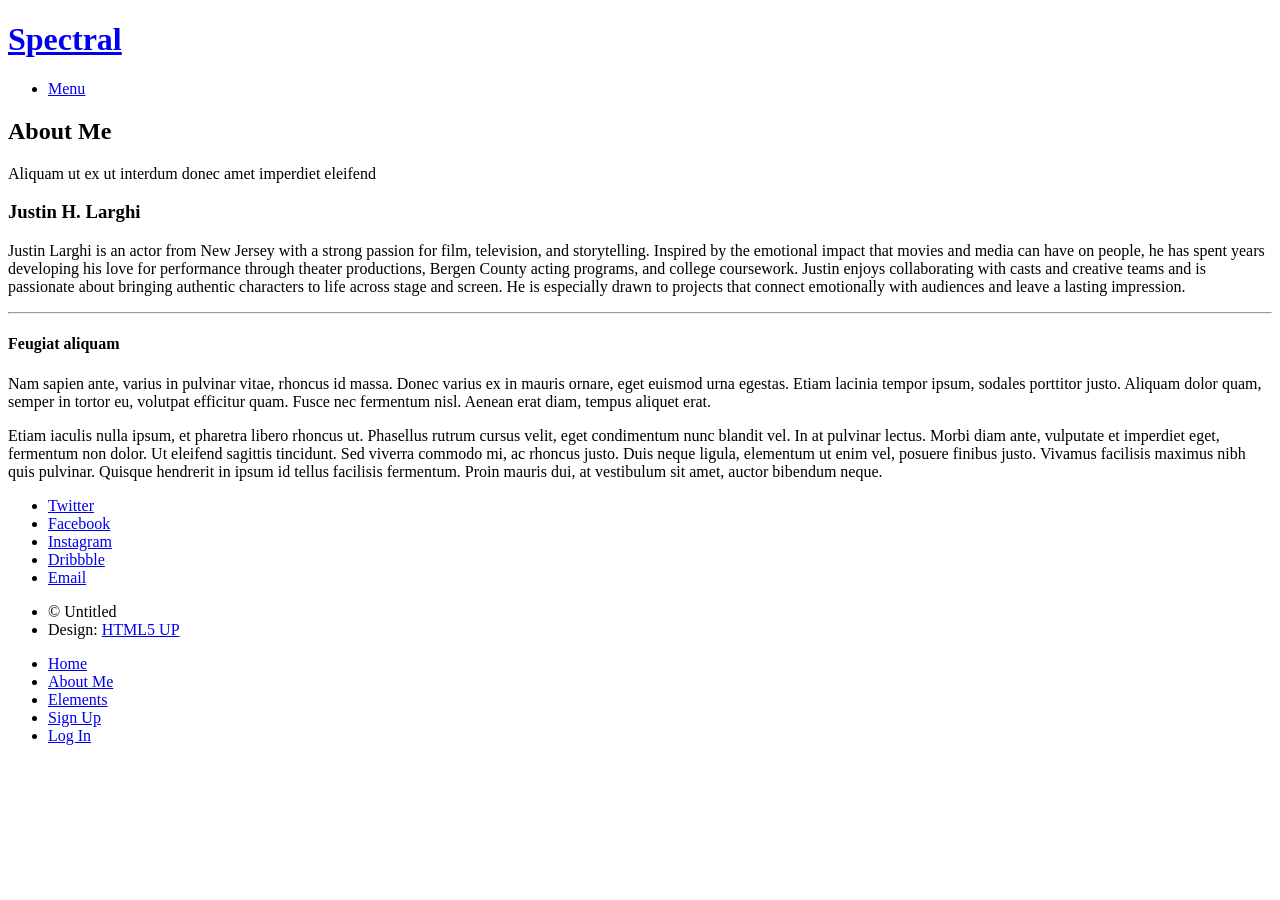
==== commit 2cca0542: "Rename about.html to aboutme.html" ====
--- a/aboutme.html
+++ b/aboutme.html
@@ -6,7 +6,7 @@
 -->
 <html>
 	<head>
-		<title>Elements - Spectral by HTML5 UP</title>
+		<title>Generic - Spectral by HTML5 UP</title>
 		<meta charset="utf-8" />
 		<meta name="viewport" content="width=device-width, initial-scale=1, user-scalable=no" />
 		<link rel="stylesheet" href="assets/css/main.css" />
@@ -41,317 +41,23 @@
 				<!-- Main -->
 					<article id="main">
 						<header>
-							<h2>Elements</h2>
+							<h2>About Me</h2>
 							<p>Aliquam ut ex ut interdum donec amet imperdiet eleifend</p>
 						</header>
 						<section class="wrapper style5">
 							<div class="inner">
 
-								<section>
-									<h4>Text</h4>
-									<p>This is <b>bold</b> and this is <strong>strong</strong>. This is <i>italic</i> and this is <em>emphasized</em>.
-									This is <sup>superscript</sup> text and this is <sub>subscript</sub> text.
-									This is <u>underlined</u> and this is code: <code>for (;;) { ... }</code>. Finally, <a href="#">this is a link</a>.</p>
-									<hr />
-									<header>
-										<h4>Heading with a Subtitle</h4>
-										<p>Lorem ipsum dolor sit amet nullam id egestas urna aliquam</p>
-									</header>
-									<p>Nunc lacinia ante nunc ac lobortis. Interdum adipiscing gravida odio porttitor sem non mi integer non faucibus ornare mi ut ante amet placerat aliquet. Volutpat eu sed ante lacinia sapien lorem accumsan varius montes viverra nibh in adipiscing blandit tempus accumsan.</p>
-									<header>
-										<h5>Heading with a Subtitle</h5>
-										<p>Lorem ipsum dolor sit amet nullam id egestas urna aliquam</p>
-									</header>
-									<p>Nunc lacinia ante nunc ac lobortis. Interdum adipiscing gravida odio porttitor sem non mi integer non faucibus ornare mi ut ante amet placerat aliquet. Volutpat eu sed ante lacinia sapien lorem accumsan varius montes viverra nibh in adipiscing blandit tempus accumsan.</p>
-									<hr />
-									<h2>Heading Level 2</h2>
-									<h3>Heading Level 3</h3>
-									<h4>Heading Level 4</h4>
-									<h5>Heading Level 5</h5>
-									<h6>Heading Level 6</h6>
-									<hr />
-									<h5>Blockquote</h5>
-									<blockquote>Fringilla nisl. Donec accumsan interdum nisi, quis tincidunt felis sagittis eget tempus euismod. Vestibulum ante ipsum primis in faucibus vestibulum. Blandit adipiscing eu felis iaculis volutpat ac adipiscing accumsan faucibus. Vestibulum ante ipsum primis in faucibus lorem ipsum dolor sit amet nullam adipiscing eu felis.</blockquote>
-									<h5>Preformatted</h5>
-									<pre><code>i = 0;
+								<h3>Justin H. Larghi</h3>
+								<p>Justin Larghi is an actor from New Jersey with a strong passion for film, television, and storytelling. Inspired by the emotional impact that movies and media can have on people, he has spent years developing his love for performance through theater productions, Bergen County acting programs, and college coursework. Justin enjoys collaborating with casts and creative teams and is passionate about bringing authentic characters to life across stage and screen. He is especially drawn to projects that connect emotionally with audiences and leave a lasting impression.</p>
 
-while (!deck.isInOrder()) {
-  print 'Iteration ' + i;
-  deck.shuffle();
-  i++;
-}
+								<p></p>
 
-print 'It took ' + i + ' iterations to sort the deck.';</code></pre>
-								</section>
+								<hr />
 
-								<section>
-									<h4>Lists</h4>
-									<div class="row">
-										<div class="col-6 col-12-medium">
-											<h5>Unordered</h5>
-											<ul>
-												<li>Dolor pulvinar etiam.</li>
-												<li>Sagittis adipiscing.</li>
-												<li>Felis enim feugiat.</li>
-											</ul>
-											<h5>Alternate</h5>
-											<ul class="alt">
-												<li>Dolor pulvinar etiam.</li>
-												<li>Sagittis adipiscing.</li>
-												<li>Felis enim feugiat.</li>
-											</ul>
-										</div>
-										<div class="col-6 col-12-medium">
-											<h5>Ordered</h5>
-											<ol>
-												<li>Dolor pulvinar etiam.</li>
-												<li>Etiam vel felis viverra.</li>
-												<li>Felis enim feugiat.</li>
-												<li>Dolor pulvinar etiam.</li>
-												<li>Etiam vel felis lorem.</li>
-												<li>Felis enim et feugiat.</li>
-											</ol>
-											<h5>Icons</h5>
-											<ul class="icons">
-												<li><a href="#" class="icon brands fa-twitter"><span class="label">Twitter</span></a></li>
-												<li><a href="#" class="icon brands fa-facebook-f"><span class="label">Facebook</span></a></li>
-												<li><a href="#" class="icon brands fa-instagram"><span class="label">Instagram</span></a></li>
-												<li><a href="#" class="icon brands fa-github"><span class="label">Github</span></a></li>
-											</ul>
-										</div>
-									</div>
-									<h5>Actions</h5>
-									<div class="row">
-										<div class="col-6 col-12-medium">
-											<ul class="actions">
-												<li><a href="#" class="button primary">Default</a></li>
-												<li><a href="#" class="button">Default</a></li>
-											</ul>
-											<ul class="actions small">
-												<li><a href="#" class="button primary small">Small</a></li>
-												<li><a href="#" class="button small">Small</a></li>
-											</ul>
-											<ul class="actions stacked">
-												<li><a href="#" class="button primary">Default</a></li>
-												<li><a href="#" class="button">Default</a></li>
-											</ul>
-											<ul class="actions stacked">
-												<li><a href="#" class="button primary small">Small</a></li>
-												<li><a href="#" class="button small">Small</a></li>
-											</ul>
-										</div>
-										<div class="col-6 col-12-medium">
-											<ul class="actions stacked">
-												<li><a href="#" class="button primary fit">Default</a></li>
-												<li><a href="#" class="button fit">Default</a></li>
-											</ul>
-											<ul class="actions stacked">
-												<li><a href="#" class="button primary small fit">Small</a></li>
-												<li><a href="#" class="button small fit">Small</a></li>
-											</ul>
-										</div>
-									</div>
-								</section>
+								<h4>Feugiat aliquam</h4>
+								<p>Nam sapien ante, varius in pulvinar vitae, rhoncus id massa. Donec varius ex in mauris ornare, eget euismod urna egestas. Etiam lacinia tempor ipsum, sodales porttitor justo. Aliquam dolor quam, semper in tortor eu, volutpat efficitur quam. Fusce nec fermentum nisl. Aenean erat diam, tempus aliquet erat.</p>
 
-								<section>
-									<h4>Table</h4>
-									<h5>Default</h5>
-									<div class="table-wrapper">
-										<table>
-											<thead>
-												<tr>
-													<th>Name</th>
-													<th>Description</th>
-													<th>Price</th>
-												</tr>
-											</thead>
-											<tbody>
-												<tr>
-													<td>Item One</td>
-													<td>Ante turpis integer aliquet porttitor.</td>
-													<td>29.99</td>
-												</tr>
-												<tr>
-													<td>Item Two</td>
-													<td>Vis ac commodo adipiscing arcu aliquet.</td>
-													<td>19.99</td>
-												</tr>
-												<tr>
-													<td>Item Three</td>
-													<td> Morbi faucibus arcu accumsan lorem.</td>
-													<td>29.99</td>
-												</tr>
-												<tr>
-													<td>Item Four</td>
-													<td>Vitae integer tempus condimentum.</td>
-													<td>19.99</td>
-												</tr>
-												<tr>
-													<td>Item Five</td>
-													<td>Ante turpis integer aliquet porttitor.</td>
-													<td>29.99</td>
-												</tr>
-											</tbody>
-											<tfoot>
-												<tr>
-													<td colspan="2"></td>
-													<td>100.00</td>
-												</tr>
-											</tfoot>
-										</table>
-									</div>
-
-									<h5>Alternate</h5>
-									<div class="table-wrapper">
-										<table class="alt">
-											<thead>
-												<tr>
-													<th>Name</th>
-													<th>Description</th>
-													<th>Price</th>
-												</tr>
-											</thead>
-											<tbody>
-												<tr>
-													<td>Item One</td>
-													<td>Ante turpis integer aliquet porttitor.</td>
-													<td>29.99</td>
-												</tr>
-												<tr>
-													<td>Item Two</td>
-													<td>Vis ac commodo adipiscing arcu aliquet.</td>
-													<td>19.99</td>
-												</tr>
-												<tr>
-													<td>Item Three</td>
-													<td> Morbi faucibus arcu accumsan lorem.</td>
-													<td>29.99</td>
-												</tr>
-												<tr>
-													<td>Item Four</td>
-													<td>Vitae integer tempus condimentum.</td>
-													<td>19.99</td>
-												</tr>
-												<tr>
-													<td>Item Five</td>
-													<td>Ante turpis integer aliquet porttitor.</td>
-													<td>29.99</td>
-												</tr>
-											</tbody>
-											<tfoot>
-												<tr>
-													<td colspan="2"></td>
-													<td>100.00</td>
-												</tr>
-											</tfoot>
-										</table>
-									</div>
-								</section>
-
-								<section>
-									<h4>Buttons</h4>
-									<ul class="actions">
-										<li><a href="#" class="button primary">Primary</a></li>
-										<li><a href="#" class="button">Default</a></li>
-									</ul>
-									<ul class="actions">
-										<li><a href="#" class="button large">Large</a></li>
-										<li><a href="#" class="button">Default</a></li>
-										<li><a href="#" class="button small">Small</a></li>
-									</ul>
-									<ul class="actions fit">
-										<li><a href="#" class="button fit">Fit</a></li>
-										<li><a href="#" class="button primary fit">Fit</a></li>
-										<li><a href="#" class="button fit">Fit</a></li>
-									</ul>
-									<ul class="actions fit small">
-										<li><a href="#" class="button primary fit small">Fit + Small</a></li>
-										<li><a href="#" class="button fit small">Fit + Small</a></li>
-										<li><a href="#" class="button primary fit small">Fit + Small</a></li>
-									</ul>
-									<ul class="actions">
-										<li><a href="#" class="button primary icon solid fa-download">Icon</a></li>
-										<li><a href="#" class="button icon solid fa-download">Icon</a></li>
-									</ul>
-									<ul class="actions">
-										<li><span class="button primary disabled">Disabled</span></li>
-										<li><span class="button disabled">Disabled</span></li>
-									</ul>
-								</section>
-
-								<section>
-									<h4>Form</h4>
-									<form method="post" action="#">
-										<div class="row gtr-uniform">
-											<div class="col-6 col-12-xsmall">
-												<input type="text" name="demo-name" id="demo-name" value="" placeholder="Name" />
-											</div>
-											<div class="col-6 col-12-xsmall">
-												<input type="email" name="demo-email" id="demo-email" value="" placeholder="Email" />
-											</div>
-											<div class="col-12">
-												<select name="demo-category" id="demo-category">
-													<option value="">- Category -</option>
-													<option value="1">Manufacturing</option>
-													<option value="1">Shipping</option>
-													<option value="1">Administration</option>
-													<option value="1">Human Resources</option>
-												</select>
-											</div>
-											<div class="col-4 col-12-small">
-												<input type="radio" id="demo-priority-low" name="demo-priority" checked>
-												<label for="demo-priority-low">Low</label>
-											</div>
-											<div class="col-4 col-12-small">
-												<input type="radio" id="demo-priority-normal" name="demo-priority">
-												<label for="demo-priority-normal">Normal</label>
-											</div>
-											<div class="col-4 col-12-small">
-												<input type="radio" id="demo-priority-high" name="demo-priority">
-												<label for="demo-priority-high">High</label>
-											</div>
-											<div class="col-6 col-12-small">
-												<input type="checkbox" id="demo-copy" name="demo-copy">
-												<label for="demo-copy">Email me a copy</label>
-											</div>
-											<div class="col-6 col-12-small">
-												<input type="checkbox" id="demo-human" name="demo-human" checked>
-												<label for="demo-human">Not a robot</label>
-											</div>
-											<div class="col-12">
-												<textarea name="demo-message" id="demo-message" placeholder="Enter your message" rows="6"></textarea>
-											</div>
-											<div class="col-12">
-												<ul class="actions">
-													<li><input type="submit" value="Send Message" class="primary" /></li>
-													<li><input type="reset" value="Reset" /></li>
-												</ul>
-											</div>
-										</div>
-									</form>
-								</section>
-
-								<section>
-									<h4>Image</h4>
-									<h5>Fit</h5>
-									<div class="box alt">
-										<div class="row gtr-50 gtr-uniform">
-											<div class="col-12"><span class="image fit"><img src="images/banner.jpg" alt="" /></span></div>
-											<div class="col-4"><span class="image fit"><img src="images/pic01.jpg" alt="" /></span></div>
-											<div class="col-4"><span class="image fit"><img src="images/pic02.jpg" alt="" /></span></div>
-											<div class="col-4"><span class="image fit"><img src="images/pic03.jpg" alt="" /></span></div>
-											<div class="col-4"><span class="image fit"><img src="images/pic03.jpg" alt="" /></span></div>
-											<div class="col-4"><span class="image fit"><img src="images/pic02.jpg" alt="" /></span></div>
-											<div class="col-4"><span class="image fit"><img src="images/pic01.jpg" alt="" /></span></div>
-											<div class="col-4"><span class="image fit"><img src="images/pic02.jpg" alt="" /></span></div>
-											<div class="col-4"><span class="image fit"><img src="images/pic01.jpg" alt="" /></span></div>
-											<div class="col-4"><span class="image fit"><img src="images/pic03.jpg" alt="" /></span></div>
-										</div>
-									</div>
-									<h5>Left &amp; Right</h5>
-									<p><span class="image left"><img src="images/pic04.jpg" alt="" /></span>Morbi mattis mi consectetur tortor elementum, varius pellentesque velit convallis. Aenean tincidunt lectus auctor mauris maximus, ac scelerisque ipsum tempor. Duis vulputate ex et ex tincidunt, quis lacinia velit aliquet. Duis non efficitur nisi, id malesuada justo. Maecenas sagittis felis ac sagittis semper. Curabitur purus leo, tempus sed finibus eget, fringilla quis risus. Maecenas et lorem quis sem varius sagittis et a est. Maecenas iaculis iaculis sem. Donec vel dolor at arcu tincidunt bibendum. Interdum et malesuada fames ac ante ipsum primis in faucibus. Fusce ut aliquet justo. Donec id neque ipsum. Integer eget ultricies odio. Nam vel ex a orci fringilla tincidunt. Aliquam eleifend ligula non velit accumsan cursus. Etiam ut gravida sapien. Morbi mattis mi consectetur tortor elementum, varius pellentesque velit convallis. Aenean tincidunt lectus auctor mauris maximus, ac scelerisque ipsum tempor. Duis vulputate ex et ex tincidunt, quis lacinia velit aliquet. Duis non efficitur nisi, id malesuada justo. Maecenas sagittis felis ac sagittis semper. Curabitur purus leo, tempus sed finibus eget, fringilla quis risus. Maecenas et lorem quis sem varius sagittis et a est. Maecenas iaculis iaculis sem. Donec vel dolor at arcu tincidunt bibendum. Interdum et malesuada fames ac ante ipsum primis in faucibus. Fusce ut aliquet justo. Donec id neque ipsum. Integer eget ultricies odio. Nam vel ex a orci fringilla tincidunt. Aliquam eleifend ligula non velit accumsan cursus. Etiam ut gravida sapien.</p>
-									<p><span class="image right"><img src="images/pic05.jpg" alt="" /></span>Vestibulum ultrices risus velit, sit amet blandit massa auctor sit amet. Sed eu lectus sem. Phasellus in odio at ipsum porttitor mollis id vel diam. Praesent sit amet posuere risus, eu faucibus lectus. Vivamus ex ligula, tempus pulvinar ipsum in, auctor porta quam. Proin nec dui cursus, posuere dui eget interdum. Fusce lectus magna, sagittis at facilisis vitae, pellentesque at etiam. Quisque posuere leo quis sem commodo, vel scelerisque nisi scelerisque. Suspendisse id quam vel tortor tincidunt suscipit. Nullam auctor orci eu dolor consectetur, interdum ullamcorper ante tincidunt. Mauris felis nec felis elementum varius. Nam sapien ante, varius in pulvinar vitae, rhoncus id massa. Donec varius ex in mauris ornare, eget euismod urna egestas. Etiam lacinia tempor ipsum, sodales porttitor justo. Aliquam dolor quam, semper in tortor eu, volutpat efficitur quam. Fusce nec fermentum nisl. Aenean erat diam, tempus aliquet erat. Etiam iaculis nulla ipsum, et pharetra libero rhoncus ut. Phasellus rutrum cursus velit, eget condimentum nunc blandit vel. In at pulvinar lectus. Morbi diam ante, vulputate et imperdiet eget, fermentum non dolor. Ut eleifend sagittis tincidunt. Sed viverra commodo mi, ac rhoncus justo. Duis neque ligula, elementum ut enim vel, posuere finibus justo. Vivamus facilisis maximus nibh quis pulvinar. Quisque hendrerit in ipsum id tellus facilisis fermentum. Proin mauris dui.</p>
-								</section>
+								<p>Etiam iaculis nulla ipsum, et pharetra libero rhoncus ut. Phasellus rutrum cursus velit, eget condimentum nunc blandit vel. In at pulvinar lectus. Morbi diam ante, vulputate et imperdiet eget, fermentum non dolor. Ut eleifend sagittis tincidunt. Sed viverra commodo mi, ac rhoncus justo. Duis neque ligula, elementum ut enim vel, posuere finibus justo. Vivamus facilisis maximus nibh quis pulvinar. Quisque hendrerit in ipsum id tellus facilisis fermentum. Proin mauris dui, at vestibulum sit amet, auctor bibendum neque.</p>
 
 							</div>
 						</section>
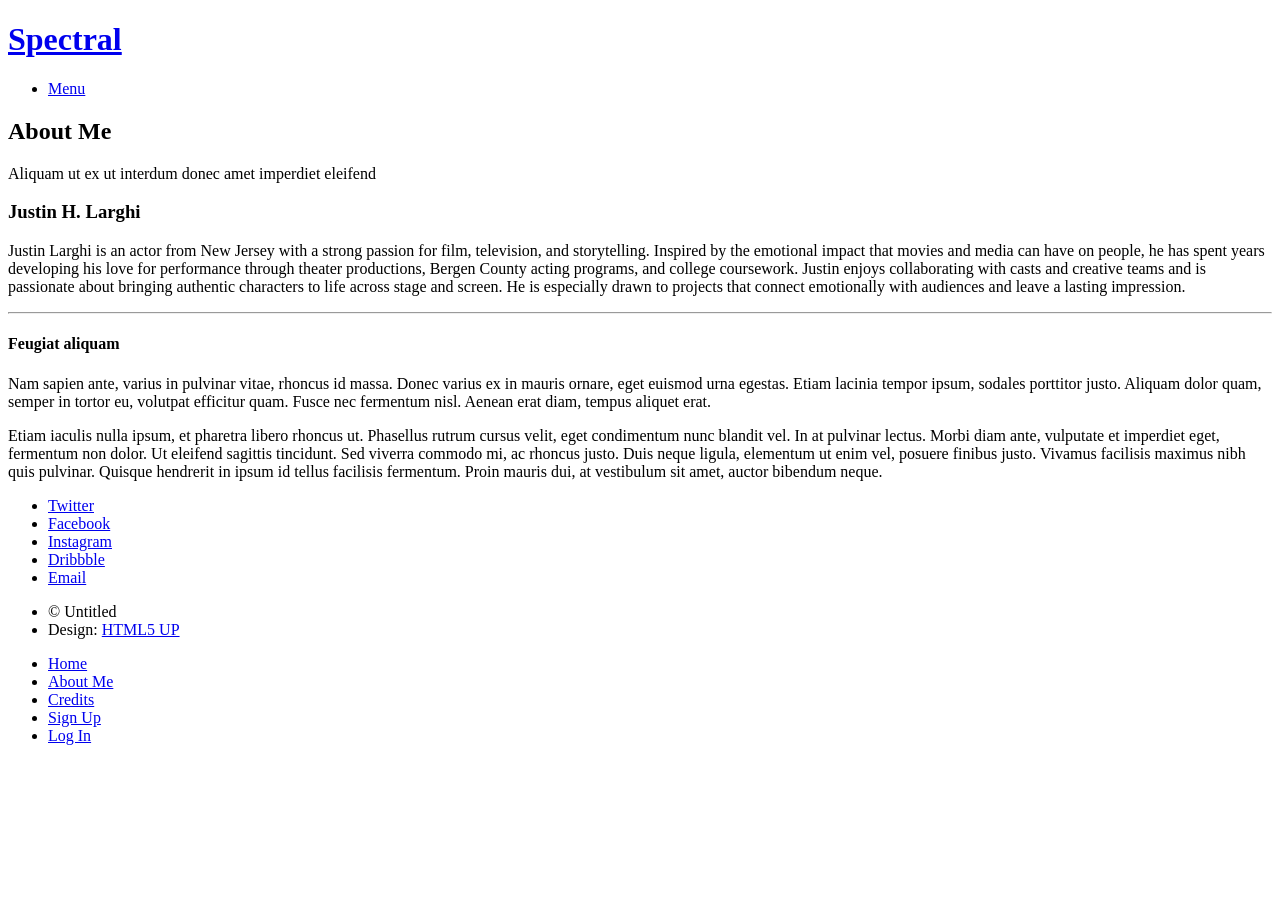
==== commit 8b00088c: "Update aboutme.html" ====
--- a/aboutme.html
+++ b/aboutme.html
@@ -28,7 +28,7 @@
 										<ul>
 											<li><a href="index.html">Home</a></li>
 											<li><a href="generic.html">About Me</a></li>
-											<li><a href="elements.html">Elements</a></li>
+											<li><a href="elements.html">Credits</a></li>
 											<li><a href="#">Sign Up</a></li>
 											<li><a href="#">Log In</a></li>
 										</ul>
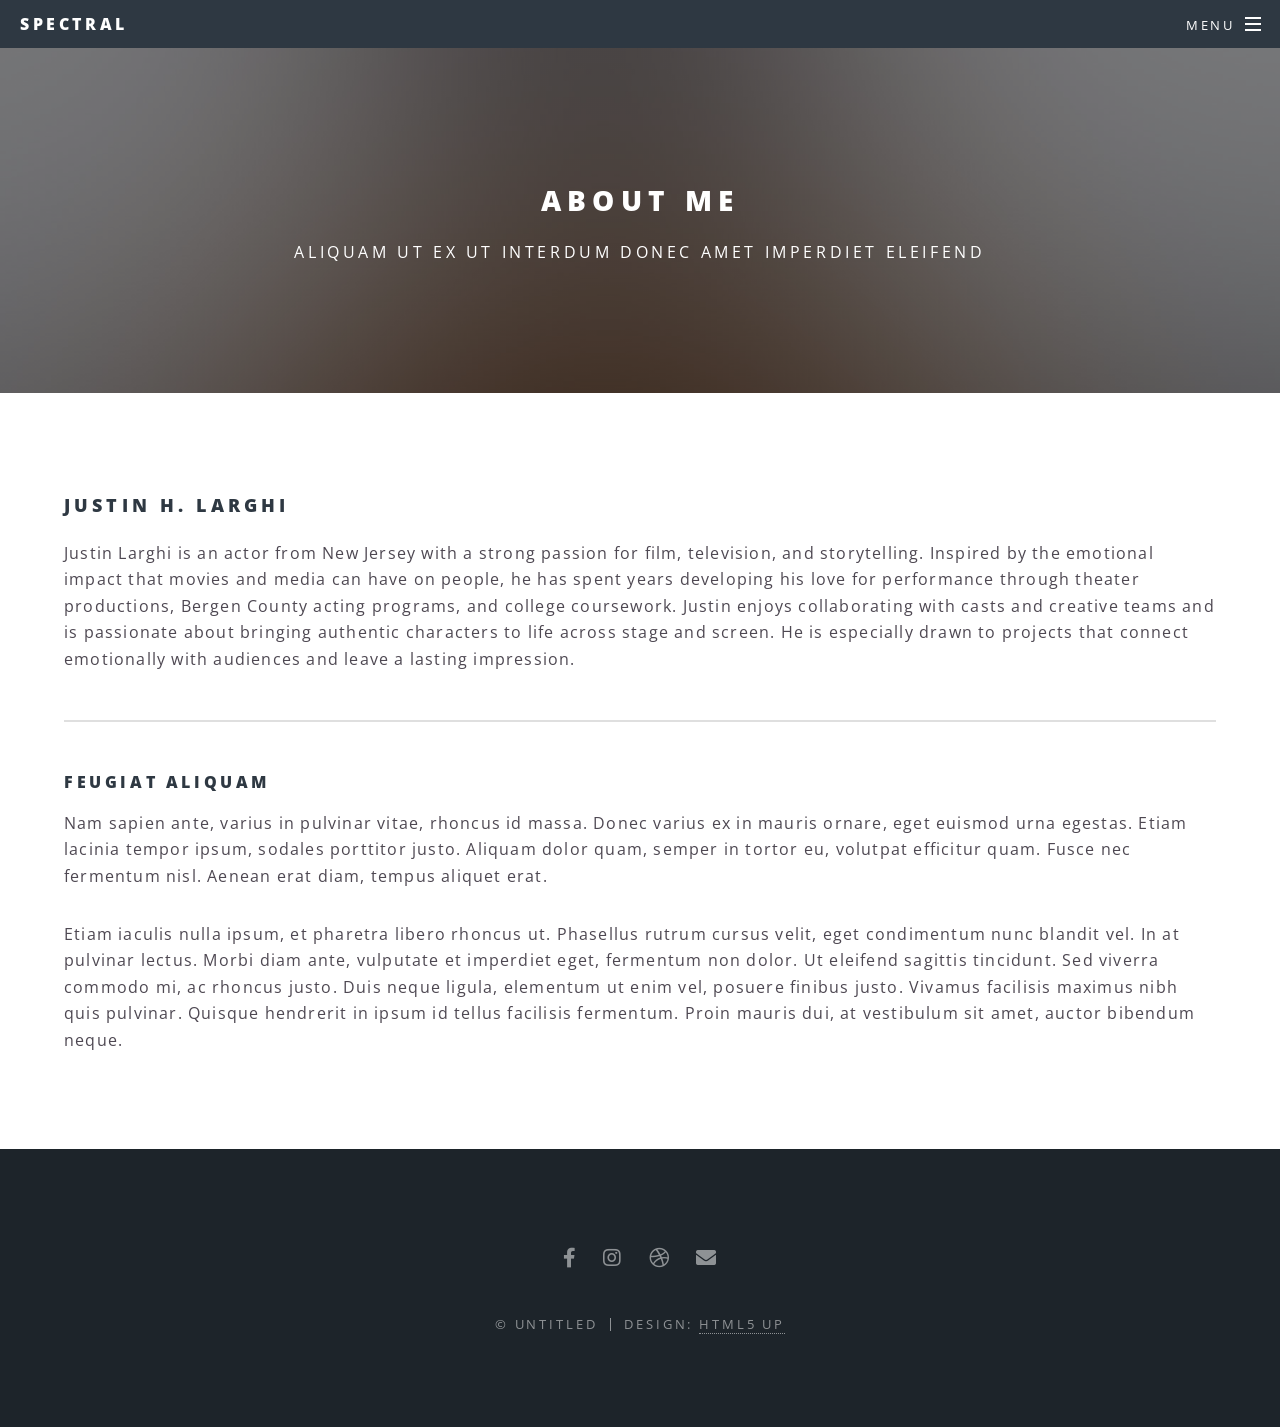
==== commit 18afeffc: "Update aboutme.html" ====
--- a/aboutme.html
+++ b/aboutme.html
@@ -27,8 +27,8 @@
 									<div id="menu">
 										<ul>
 											<li><a href="index.html">Home</a></li>
-											<li><a href="generic.html">About Me</a></li>
-											<li><a href="elements.html">Credits</a></li>
+											<li><a href="aboutme.html">About Me</a></li>
+											<li><a href="credits.html">Credits</a></li>
 											<li><a href="#">Sign Up</a></li>
 											<li><a href="#">Log In</a></li>
 										</ul>
@@ -66,7 +66,6 @@
 				<!-- Footer -->
 					<footer id="footer">
 						<ul class="icons">
-							<li><a href="#" class="icon brands fa-twitter"><span class="label">Twitter</span></a></li>
 							<li><a href="#" class="icon brands fa-facebook-f"><span class="label">Facebook</span></a></li>
 							<li><a href="#" class="icon brands fa-instagram"><span class="label">Instagram</span></a></li>
 							<li><a href="#" class="icon brands fa-dribbble"><span class="label">Dribbble</span></a></li>
--- a/assets/css/main.css
+++ b/assets/css/main.css
@@ -1,3999 +1,3999 @@
-@import url(fontawesome-all.min.css);
-@import url("https://fonts.googleapis.com/css?family=Open+Sans:400,400italic,600,600italic,800,800italic");
-
+@import url(fontawesome-all.min.css);
+@import url("https://fonts.googleapis.com/css?family=Open+Sans:400,400italic,600,600italic,800,800italic");
+
 /*
 	Spectral by HTML5 UP
 	html5up.net | @ajlkn
 	Free for personal and commercial use under the CCA 3.0 license (html5up.net/license)
-*/
-
-html, body, div, span, applet, object,
-iframe, h1, h2, h3, h4, h5, h6, p, blockquote,
-pre, a, abbr, acronym, address, big, cite,
-code, del, dfn, em, img, ins, kbd, q, s, samp,
-small, strike, strong, sub, sup, tt, var, b,
-u, i, center, dl, dt, dd, ol, ul, li, fieldset,
-form, label, legend, table, caption, tbody,
-tfoot, thead, tr, th, td, article, aside,
-canvas, details, embed, figure, figcaption,
-footer, header, hgroup, menu, nav, output, ruby,
-section, summary, time, mark, audio, video {
-	margin: 0;
-	padding: 0;
-	border: 0;
-	font-size: 100%;
-	font: inherit;
-	vertical-align: baseline;}
-
-article, aside, details, figcaption, figure,
-footer, header, hgroup, menu, nav, section {
-	display: block;}
-
-body {
-	line-height: 1;
-}
-
-ol, ul {
-	list-style: none;
-}
-
-blockquote, q {
-	quotes: none;
-}
-
-	blockquote:before, blockquote:after, q:before, q:after {
-		content: '';
-		content: none;
-	}
-
-table {
-	border-collapse: collapse;
-	border-spacing: 0;
-}
-
-body {
-	-webkit-text-size-adjust: none;
-}
-
-mark {
-	background-color: transparent;
-	color: inherit;
-}
-
-input::-moz-focus-inner {
-	border: 0;
-	padding: 0;
-}
-
-input, select, textarea {
-	-moz-appearance: none;
-	-webkit-appearance: none;
-	-ms-appearance: none;
-	appearance: none;
-}
-
-/* Basic */
-
-	@-ms-viewport {
-		width: device-width;
-	}
-
-	html {
-		box-sizing: border-box;
-	}
-
-	*, *:before, *:after {
-		box-sizing: inherit;
-	}
-
-	body {
-		background: #2e3842;
-	}
-
-		body.is-preload *, body.is-preload *:before, body.is-preload *:after {
-			-moz-animation: none !important;
-			-webkit-animation: none !important;
-			-ms-animation: none !important;
-			animation: none !important;
-			-moz-transition: none !important;
-			-webkit-transition: none !important;
-			-ms-transition: none !important;
-			transition: none !important;
-		}
-
-	body, input, select, textarea {
-		color: #fff;
-		font-family: "Open Sans", Helvetica, sans-serif;
-		font-size: 15pt;
-		font-weight: 400;
-		letter-spacing: 0.075em;
-		line-height: 1.65em;
-	}
-
-		@media screen and (max-width: 1680px) {
-
-			body, input, select, textarea {
-				font-size: 13pt;
-			}
-
-		}
-
-		@media screen and (max-width: 1280px) {
-
-			body, input, select, textarea {
-				font-size: 12pt;
-			}
-
-		}
-
-		@media screen and (max-width: 736px) {
-
-			body, input, select, textarea {
-				font-size: 11pt;
-				letter-spacing: 0.0375em;
-			}
-
-		}
-
-	a {
-		-moz-transition: color 0.2s ease, border-bottom-color 0.2s ease;
-		-webkit-transition: color 0.2s ease, border-bottom-color 0.2s ease;
-		-ms-transition: color 0.2s ease, border-bottom-color 0.2s ease;
-		transition: color 0.2s ease, border-bottom-color 0.2s ease;
-		border-bottom: dotted 1px;
-		color: inherit;
-		text-decoration: none;
-	}
-
-		a:hover {
-			border-bottom-color: transparent;
-		}
-
-	strong, b {
-		color: #fff;
-		font-weight: 600;
-	}
-
-	em, i {
-		font-style: italic;
-	}
-
-	p {
-		margin: 0 0 2em 0;
-	}
-
-	h1, h2, h3, h4, h5, h6 {
-		color: #fff;
-		font-weight: 800;
-		letter-spacing: 0.225em;
-		line-height: 1em;
-		margin: 0 0 1em 0;
-		text-transform: uppercase;
-	}
-
-		h1 a, h2 a, h3 a, h4 a, h5 a, h6 a {
-			color: inherit;
-			text-decoration: none;
-		}
-
-	h2 {
-		font-size: 1.35em;
-		line-height: 1.75em;
-	}
-
-		@media screen and (max-width: 736px) {
-
-			h2 {
-				font-size: 1.1em;
-				line-height: 1.65em;
-			}
-
-		}
-
-	h3 {
-		font-size: 1.15em;
-		line-height: 1.75em;
-	}
-
-		@media screen and (max-width: 736px) {
-
-			h3 {
-				font-size: 1em;
-				line-height: 1.65em;
-			}
-
-		}
-
-	h4 {
-		font-size: 1em;
-		line-height: 1.5em;
-	}
-
-	h5 {
-		font-size: 0.8em;
-		line-height: 1.5em;
-	}
-
-	h6 {
-		font-size: 0.7em;
-		line-height: 1.5em;
-	}
-
-	sub {
-		font-size: 0.8em;
-		position: relative;
-		top: 0.5em;
-	}
-
-	sup {
-		font-size: 0.8em;
-		position: relative;
-		top: -0.5em;
-	}
-
-	hr {
-		border: 0;
-		border-bottom: solid 2px #fff;
-		margin: 3em 0;
-	}
-
-		hr.major {
-			margin: 4.5em 0;
-		}
-
-	blockquote {
-		border-left: solid 4px #fff;
-		font-style: italic;
-		margin: 0 0 2em 0;
-		padding: 0.5em 0 0.5em 2em;
-	}
-
-	code {
-		background: rgba(144, 144, 144, 0.25);
-		border-radius: 3px;
-		font-family: "Courier New", monospace;
-		font-size: 0.9em;
-		letter-spacing: 0;
-		margin: 0 0.25em;
-		padding: 0.25em 0.65em;
-	}
-
-	pre {
-		-webkit-overflow-scrolling: touch;
-		font-family: "Courier New", monospace;
-		font-size: 0.9em;
-		margin: 0 0 2em 0;
-	}
-
-		pre code {
-			display: block;
-			line-height: 1.75em;
-			padding: 1em 1.5em;
-			overflow-x: auto;
-		}
-
-	.align-left {
-		text-align: left;
-	}
-
-	.align-center {
-		text-align: center;
-	}
-
-	.align-right {
-		text-align: right;
-	}
-
-/* Row */
-
-	.row {
-		display: flex;
-		flex-wrap: wrap;
-		box-sizing: border-box;
-		align-items: stretch;
-	}
-
-		.row > * {
-			box-sizing: border-box;
-		}
-
-		.row.gtr-uniform > * > :last-child {
-			margin-bottom: 0;
-		}
-
-		.row.aln-left {
-			justify-content: flex-start;
-		}
-
-		.row.aln-center {
-			justify-content: center;
-		}
-
-		.row.aln-right {
-			justify-content: flex-end;
-		}
-
-		.row.aln-top {
-			align-items: flex-start;
-		}
-
-		.row.aln-middle {
-			align-items: center;
-		}
-
-		.row.aln-bottom {
-			align-items: flex-end;
-		}
-
-		.row > .imp {
-			order: -1;
-		}
-
-		.row > .col-1 {
-			width: 8.33333%;
-		}
-
-		.row > .off-1 {
-			margin-left: 8.33333%;
-		}
-
-		.row > .col-2 {
-			width: 16.66667%;
-		}
-
-		.row > .off-2 {
-			margin-left: 16.66667%;
-		}
-
-		.row > .col-3 {
-			width: 25%;
-		}
-
-		.row > .off-3 {
-			margin-left: 25%;
-		}
-
-		.row > .col-4 {
-			width: 33.33333%;
-		}
-
-		.row > .off-4 {
-			margin-left: 33.33333%;
-		}
-
-		.row > .col-5 {
-			width: 41.66667%;
-		}
-
-		.row > .off-5 {
-			margin-left: 41.66667%;
-		}
-
-		.row > .col-6 {
-			width: 50%;
-		}
-
-		.row > .off-6 {
-			margin-left: 50%;
-		}
-
-		.row > .col-7 {
-			width: 58.33333%;
-		}
-
-		.row > .off-7 {
-			margin-left: 58.33333%;
-		}
-
-		.row > .col-8 {
-			width: 66.66667%;
-		}
-
-		.row > .off-8 {
-			margin-left: 66.66667%;
-		}
-
-		.row > .col-9 {
-			width: 75%;
-		}
-
-		.row > .off-9 {
-			margin-left: 75%;
-		}
-
-		.row > .col-10 {
-			width: 83.33333%;
-		}
-
-		.row > .off-10 {
-			margin-left: 83.33333%;
-		}
-
-		.row > .col-11 {
-			width: 91.66667%;
-		}
-
-		.row > .off-11 {
-			margin-left: 91.66667%;
-		}
-
-		.row > .col-12 {
-			width: 100%;
-		}
-
-		.row > .off-12 {
-			margin-left: 100%;
-		}
-
-		.row.gtr-0 {
-			margin-top: 0;
-			margin-left: 0em;
-		}
-
-			.row.gtr-0 > * {
-				padding: 0 0 0 0em;
-			}
-
-			.row.gtr-0.gtr-uniform {
-				margin-top: 0em;
-			}
-
-				.row.gtr-0.gtr-uniform > * {
-					padding-top: 0em;
-				}
-
-		.row.gtr-25 {
-			margin-top: 0;
-			margin-left: -0.375em;
-		}
-
-			.row.gtr-25 > * {
-				padding: 0 0 0 0.375em;
-			}
-
-			.row.gtr-25.gtr-uniform {
-				margin-top: -0.375em;
-			}
-
-				.row.gtr-25.gtr-uniform > * {
-					padding-top: 0.375em;
-				}
-
-		.row.gtr-50 {
-			margin-top: 0;
-			margin-left: -0.75em;
-		}
-
-			.row.gtr-50 > * {
-				padding: 0 0 0 0.75em;
-			}
-
-			.row.gtr-50.gtr-uniform {
-				margin-top: -0.75em;
-			}
-
-				.row.gtr-50.gtr-uniform > * {
-					padding-top: 0.75em;
-				}
-
-		.row {
-			margin-top: 0;
-			margin-left: -1.5em;
-		}
-
-			.row > * {
-				padding: 0 0 0 1.5em;
-			}
-
-			.row.gtr-uniform {
-				margin-top: -1.5em;
-			}
-
-				.row.gtr-uniform > * {
-					padding-top: 1.5em;
-				}
-
-		.row.gtr-150 {
-			margin-top: 0;
-			margin-left: -2.25em;
-		}
-
-			.row.gtr-150 > * {
-				padding: 0 0 0 2.25em;
-			}
-
-			.row.gtr-150.gtr-uniform {
-				margin-top: -2.25em;
-			}
-
-				.row.gtr-150.gtr-uniform > * {
-					padding-top: 2.25em;
-				}
-
-		.row.gtr-200 {
-			margin-top: 0;
-			margin-left: -3em;
-		}
-
-			.row.gtr-200 > * {
-				padding: 0 0 0 3em;
-			}
-
-			.row.gtr-200.gtr-uniform {
-				margin-top: -3em;
-			}
-
-				.row.gtr-200.gtr-uniform > * {
-					padding-top: 3em;
-				}
-
-		@media screen and (max-width: 1680px) {
-
-			.row {
-				display: flex;
-				flex-wrap: wrap;
-				box-sizing: border-box;
-				align-items: stretch;
-			}
-
-				.row > * {
-					box-sizing: border-box;
-				}
-
-				.row.gtr-uniform > * > :last-child {
-					margin-bottom: 0;
-				}
-
-				.row.aln-left {
-					justify-content: flex-start;
-				}
-
-				.row.aln-center {
-					justify-content: center;
-				}
-
-				.row.aln-right {
-					justify-content: flex-end;
-				}
-
-				.row.aln-top {
-					align-items: flex-start;
-				}
-
-				.row.aln-middle {
-					align-items: center;
-				}
-
-				.row.aln-bottom {
-					align-items: flex-end;
-				}
-
-				.row > .imp-xlarge {
-					order: -1;
-				}
-
-				.row > .col-1-xlarge {
-					width: 8.33333%;
-				}
-
-				.row > .off-1-xlarge {
-					margin-left: 8.33333%;
-				}
-
-				.row > .col-2-xlarge {
-					width: 16.66667%;
-				}
-
-				.row > .off-2-xlarge {
-					margin-left: 16.66667%;
-				}
-
-				.row > .col-3-xlarge {
-					width: 25%;
-				}
-
-				.row > .off-3-xlarge {
-					margin-left: 25%;
-				}
-
-				.row > .col-4-xlarge {
-					width: 33.33333%;
-				}
-
-				.row > .off-4-xlarge {
-					margin-left: 33.33333%;
-				}
-
-				.row > .col-5-xlarge {
-					width: 41.66667%;
-				}
-
-				.row > .off-5-xlarge {
-					margin-left: 41.66667%;
-				}
-
-				.row > .col-6-xlarge {
-					width: 50%;
-				}
-
-				.row > .off-6-xlarge {
-					margin-left: 50%;
-				}
-
-				.row > .col-7-xlarge {
-					width: 58.33333%;
-				}
-
-				.row > .off-7-xlarge {
-					margin-left: 58.33333%;
-				}
-
-				.row > .col-8-xlarge {
-					width: 66.66667%;
-				}
-
-				.row > .off-8-xlarge {
-					margin-left: 66.66667%;
-				}
-
-				.row > .col-9-xlarge {
-					width: 75%;
-				}
-
-				.row > .off-9-xlarge {
-					margin-left: 75%;
-				}
-
-				.row > .col-10-xlarge {
-					width: 83.33333%;
-				}
-
-				.row > .off-10-xlarge {
-					margin-left: 83.33333%;
-				}
-
-				.row > .col-11-xlarge {
-					width: 91.66667%;
-				}
-
-				.row > .off-11-xlarge {
-					margin-left: 91.66667%;
-				}
-
-				.row > .col-12-xlarge {
-					width: 100%;
-				}
-
-				.row > .off-12-xlarge {
-					margin-left: 100%;
-				}
-
-				.row.gtr-0 {
-					margin-top: 0;
-					margin-left: 0em;
-				}
-
-					.row.gtr-0 > * {
-						padding: 0 0 0 0em;
-					}
-
-					.row.gtr-0.gtr-uniform {
-						margin-top: 0em;
-					}
-
-						.row.gtr-0.gtr-uniform > * {
-							padding-top: 0em;
-						}
-
-				.row.gtr-25 {
-					margin-top: 0;
-					margin-left: -0.375em;
-				}
-
-					.row.gtr-25 > * {
-						padding: 0 0 0 0.375em;
-					}
-
-					.row.gtr-25.gtr-uniform {
-						margin-top: -0.375em;
-					}
-
-						.row.gtr-25.gtr-uniform > * {
-							padding-top: 0.375em;
-						}
-
-				.row.gtr-50 {
-					margin-top: 0;
-					margin-left: -0.75em;
-				}
-
-					.row.gtr-50 > * {
-						padding: 0 0 0 0.75em;
-					}
-
-					.row.gtr-50.gtr-uniform {
-						margin-top: -0.75em;
-					}
-
-						.row.gtr-50.gtr-uniform > * {
-							padding-top: 0.75em;
-						}
-
-				.row {
-					margin-top: 0;
-					margin-left: -1.5em;
-				}
-
-					.row > * {
-						padding: 0 0 0 1.5em;
-					}
-
-					.row.gtr-uniform {
-						margin-top: -1.5em;
-					}
-
-						.row.gtr-uniform > * {
-							padding-top: 1.5em;
-						}
-
-				.row.gtr-150 {
-					margin-top: 0;
-					margin-left: -2.25em;
-				}
-
-					.row.gtr-150 > * {
-						padding: 0 0 0 2.25em;
-					}
-
-					.row.gtr-150.gtr-uniform {
-						margin-top: -2.25em;
-					}
-
-						.row.gtr-150.gtr-uniform > * {
-							padding-top: 2.25em;
-						}
-
-				.row.gtr-200 {
-					margin-top: 0;
-					margin-left: -3em;
-				}
-
-					.row.gtr-200 > * {
-						padding: 0 0 0 3em;
-					}
-
-					.row.gtr-200.gtr-uniform {
-						margin-top: -3em;
-					}
-
-						.row.gtr-200.gtr-uniform > * {
-							padding-top: 3em;
-						}
-
-		}
-
-		@media screen and (max-width: 1280px) {
-
-			.row {
-				display: flex;
-				flex-wrap: wrap;
-				box-sizing: border-box;
-				align-items: stretch;
-			}
-
-				.row > * {
-					box-sizing: border-box;
-				}
-
-				.row.gtr-uniform > * > :last-child {
-					margin-bottom: 0;
-				}
-
-				.row.aln-left {
-					justify-content: flex-start;
-				}
-
-				.row.aln-center {
-					justify-content: center;
-				}
-
-				.row.aln-right {
-					justify-content: flex-end;
-				}
-
-				.row.aln-top {
-					align-items: flex-start;
-				}
-
-				.row.aln-middle {
-					align-items: center;
-				}
-
-				.row.aln-bottom {
-					align-items: flex-end;
-				}
-
-				.row > .imp-large {
-					order: -1;
-				}
-
-				.row > .col-1-large {
-					width: 8.33333%;
-				}
-
-				.row > .off-1-large {
-					margin-left: 8.33333%;
-				}
-
-				.row > .col-2-large {
-					width: 16.66667%;
-				}
-
-				.row > .off-2-large {
-					margin-left: 16.66667%;
-				}
-
-				.row > .col-3-large {
-					width: 25%;
-				}
-
-				.row > .off-3-large {
-					margin-left: 25%;
-				}
-
-				.row > .col-4-large {
-					width: 33.33333%;
-				}
-
-				.row > .off-4-large {
-					margin-left: 33.33333%;
-				}
-
-				.row > .col-5-large {
-					width: 41.66667%;
-				}
-
-				.row > .off-5-large {
-					margin-left: 41.66667%;
-				}
-
-				.row > .col-6-large {
-					width: 50%;
-				}
-
-				.row > .off-6-large {
-					margin-left: 50%;
-				}
-
-				.row > .col-7-large {
-					width: 58.33333%;
-				}
-
-				.row > .off-7-large {
-					margin-left: 58.33333%;
-				}
-
-				.row > .col-8-large {
-					width: 66.66667%;
-				}
-
-				.row > .off-8-large {
-					margin-left: 66.66667%;
-				}
-
-				.row > .col-9-large {
-					width: 75%;
-				}
-
-				.row > .off-9-large {
-					margin-left: 75%;
-				}
-
-				.row > .col-10-large {
-					width: 83.33333%;
-				}
-
-				.row > .off-10-large {
-					margin-left: 83.33333%;
-				}
-
-				.row > .col-11-large {
-					width: 91.66667%;
-				}
-
-				.row > .off-11-large {
-					margin-left: 91.66667%;
-				}
-
-				.row > .col-12-large {
-					width: 100%;
-				}
-
-				.row > .off-12-large {
-					margin-left: 100%;
-				}
-
-				.row.gtr-0 {
-					margin-top: 0;
-					margin-left: 0em;
-				}
-
-					.row.gtr-0 > * {
-						padding: 0 0 0 0em;
-					}
-
-					.row.gtr-0.gtr-uniform {
-						margin-top: 0em;
-					}
-
-						.row.gtr-0.gtr-uniform > * {
-							padding-top: 0em;
-						}
-
-				.row.gtr-25 {
-					margin-top: 0;
-					margin-left: -0.375em;
-				}
-
-					.row.gtr-25 > * {
-						padding: 0 0 0 0.375em;
-					}
-
-					.row.gtr-25.gtr-uniform {
-						margin-top: -0.375em;
-					}
-
-						.row.gtr-25.gtr-uniform > * {
-							padding-top: 0.375em;
-						}
-
-				.row.gtr-50 {
-					margin-top: 0;
-					margin-left: -0.75em;
-				}
-
-					.row.gtr-50 > * {
-						padding: 0 0 0 0.75em;
-					}
-
-					.row.gtr-50.gtr-uniform {
-						margin-top: -0.75em;
-					}
-
-						.row.gtr-50.gtr-uniform > * {
-							padding-top: 0.75em;
-						}
-
-				.row {
-					margin-top: 0;
-					margin-left: -1.5em;
-				}
-
-					.row > * {
-						padding: 0 0 0 1.5em;
-					}
-
-					.row.gtr-uniform {
-						margin-top: -1.5em;
-					}
-
-						.row.gtr-uniform > * {
-							padding-top: 1.5em;
-						}
-
-				.row.gtr-150 {
-					margin-top: 0;
-					margin-left: -2.25em;
-				}
-
-					.row.gtr-150 > * {
-						padding: 0 0 0 2.25em;
-					}
-
-					.row.gtr-150.gtr-uniform {
-						margin-top: -2.25em;
-					}
-
-						.row.gtr-150.gtr-uniform > * {
-							padding-top: 2.25em;
-						}
-
-				.row.gtr-200 {
-					margin-top: 0;
-					margin-left: -3em;
-				}
-
-					.row.gtr-200 > * {
-						padding: 0 0 0 3em;
-					}
-
-					.row.gtr-200.gtr-uniform {
-						margin-top: -3em;
-					}
-
-						.row.gtr-200.gtr-uniform > * {
-							padding-top: 3em;
-						}
-
-		}
-
-		@media screen and (max-width: 980px) {
-
-			.row {
-				display: flex;
-				flex-wrap: wrap;
-				box-sizing: border-box;
-				align-items: stretch;
-			}
-
-				.row > * {
-					box-sizing: border-box;
-				}
-
-				.row.gtr-uniform > * > :last-child {
-					margin-bottom: 0;
-				}
-
-				.row.aln-left {
-					justify-content: flex-start;
-				}
-
-				.row.aln-center {
-					justify-content: center;
-				}
-
-				.row.aln-right {
-					justify-content: flex-end;
-				}
-
-				.row.aln-top {
-					align-items: flex-start;
-				}
-
-				.row.aln-middle {
-					align-items: center;
-				}
-
-				.row.aln-bottom {
-					align-items: flex-end;
-				}
-
-				.row > .imp-medium {
-					order: -1;
-				}
-
-				.row > .col-1-medium {
-					width: 8.33333%;
-				}
-
-				.row > .off-1-medium {
-					margin-left: 8.33333%;
-				}
-
-				.row > .col-2-medium {
-					width: 16.66667%;
-				}
-
-				.row > .off-2-medium {
-					margin-left: 16.66667%;
-				}
-
-				.row > .col-3-medium {
-					width: 25%;
-				}
-
-				.row > .off-3-medium {
-					margin-left: 25%;
-				}
-
-				.row > .col-4-medium {
-					width: 33.33333%;
-				}
-
-				.row > .off-4-medium {
-					margin-left: 33.33333%;
-				}
-
-				.row > .col-5-medium {
-					width: 41.66667%;
-				}
-
-				.row > .off-5-medium {
-					margin-left: 41.66667%;
-				}
-
-				.row > .col-6-medium {
-					width: 50%;
-				}
-
-				.row > .off-6-medium {
-					margin-left: 50%;
-				}
-
-				.row > .col-7-medium {
-					width: 58.33333%;
-				}
-
-				.row > .off-7-medium {
-					margin-left: 58.33333%;
-				}
-
-				.row > .col-8-medium {
-					width: 66.66667%;
-				}
-
-				.row > .off-8-medium {
-					margin-left: 66.66667%;
-				}
-
-				.row > .col-9-medium {
-					width: 75%;
-				}
-
-				.row > .off-9-medium {
-					margin-left: 75%;
-				}
-
-				.row > .col-10-medium {
-					width: 83.33333%;
-				}
-
-				.row > .off-10-medium {
-					margin-left: 83.33333%;
-				}
-
-				.row > .col-11-medium {
-					width: 91.66667%;
-				}
-
-				.row > .off-11-medium {
-					margin-left: 91.66667%;
-				}
-
-				.row > .col-12-medium {
-					width: 100%;
-				}
-
-				.row > .off-12-medium {
-					margin-left: 100%;
-				}
-
-				.row.gtr-0 {
-					margin-top: 0;
-					margin-left: 0em;
-				}
-
-					.row.gtr-0 > * {
-						padding: 0 0 0 0em;
-					}
-
-					.row.gtr-0.gtr-uniform {
-						margin-top: 0em;
-					}
-
-						.row.gtr-0.gtr-uniform > * {
-							padding-top: 0em;
-						}
-
-				.row.gtr-25 {
-					margin-top: 0;
-					margin-left: -0.375em;
-				}
-
-					.row.gtr-25 > * {
-						padding: 0 0 0 0.375em;
-					}
-
-					.row.gtr-25.gtr-uniform {
-						margin-top: -0.375em;
-					}
-
-						.row.gtr-25.gtr-uniform > * {
-							padding-top: 0.375em;
-						}
-
-				.row.gtr-50 {
-					margin-top: 0;
-					margin-left: -0.75em;
-				}
-
-					.row.gtr-50 > * {
-						padding: 0 0 0 0.75em;
-					}
-
-					.row.gtr-50.gtr-uniform {
-						margin-top: -0.75em;
-					}
-
-						.row.gtr-50.gtr-uniform > * {
-							padding-top: 0.75em;
-						}
-
-				.row {
-					margin-top: 0;
-					margin-left: -1.5em;
-				}
-
-					.row > * {
-						padding: 0 0 0 1.5em;
-					}
-
-					.row.gtr-uniform {
-						margin-top: -1.5em;
-					}
-
-						.row.gtr-uniform > * {
-							padding-top: 1.5em;
-						}
-
-				.row.gtr-150 {
-					margin-top: 0;
-					margin-left: -2.25em;
-				}
-
-					.row.gtr-150 > * {
-						padding: 0 0 0 2.25em;
-					}
-
-					.row.gtr-150.gtr-uniform {
-						margin-top: -2.25em;
-					}
-
-						.row.gtr-150.gtr-uniform > * {
-							padding-top: 2.25em;
-						}
-
-				.row.gtr-200 {
-					margin-top: 0;
-					margin-left: -3em;
-				}
-
-					.row.gtr-200 > * {
-						padding: 0 0 0 3em;
-					}
-
-					.row.gtr-200.gtr-uniform {
-						margin-top: -3em;
-					}
-
-						.row.gtr-200.gtr-uniform > * {
-							padding-top: 3em;
-						}
-
-		}
-
-		@media screen and (max-width: 736px) {
-
-			.row {
-				display: flex;
-				flex-wrap: wrap;
-				box-sizing: border-box;
-				align-items: stretch;
-			}
-
-				.row > * {
-					box-sizing: border-box;
-				}
-
-				.row.gtr-uniform > * > :last-child {
-					margin-bottom: 0;
-				}
-
-				.row.aln-left {
-					justify-content: flex-start;
-				}
-
-				.row.aln-center {
-					justify-content: center;
-				}
-
-				.row.aln-right {
-					justify-content: flex-end;
-				}
-
-				.row.aln-top {
-					align-items: flex-start;
-				}
-
-				.row.aln-middle {
-					align-items: center;
-				}
-
-				.row.aln-bottom {
-					align-items: flex-end;
-				}
-
-				.row > .imp-small {
-					order: -1;
-				}
-
-				.row > .col-1-small {
-					width: 8.33333%;
-				}
-
-				.row > .off-1-small {
-					margin-left: 8.33333%;
-				}
-
-				.row > .col-2-small {
-					width: 16.66667%;
-				}
-
-				.row > .off-2-small {
-					margin-left: 16.66667%;
-				}
-
-				.row > .col-3-small {
-					width: 25%;
-				}
-
-				.row > .off-3-small {
-					margin-left: 25%;
-				}
-
-				.row > .col-4-small {
-					width: 33.33333%;
-				}
-
-				.row > .off-4-small {
-					margin-left: 33.33333%;
-				}
-
-				.row > .col-5-small {
-					width: 41.66667%;
-				}
-
-				.row > .off-5-small {
-					margin-left: 41.66667%;
-				}
-
-				.row > .col-6-small {
-					width: 50%;
-				}
-
-				.row > .off-6-small {
-					margin-left: 50%;
-				}
-
-				.row > .col-7-small {
-					width: 58.33333%;
-				}
-
-				.row > .off-7-small {
-					margin-left: 58.33333%;
-				}
-
-				.row > .col-8-small {
-					width: 66.66667%;
-				}
-
-				.row > .off-8-small {
-					margin-left: 66.66667%;
-				}
-
-				.row > .col-9-small {
-					width: 75%;
-				}
-
-				.row > .off-9-small {
-					margin-left: 75%;
-				}
-
-				.row > .col-10-small {
-					width: 83.33333%;
-				}
-
-				.row > .off-10-small {
-					margin-left: 83.33333%;
-				}
-
-				.row > .col-11-small {
-					width: 91.66667%;
-				}
-
-				.row > .off-11-small {
-					margin-left: 91.66667%;
-				}
-
-				.row > .col-12-small {
-					width: 100%;
-				}
-
-				.row > .off-12-small {
-					margin-left: 100%;
-				}
-
-				.row.gtr-0 {
-					margin-top: 0;
-					margin-left: 0em;
-				}
-
-					.row.gtr-0 > * {
-						padding: 0 0 0 0em;
-					}
-
-					.row.gtr-0.gtr-uniform {
-						margin-top: 0em;
-					}
-
-						.row.gtr-0.gtr-uniform > * {
-							padding-top: 0em;
-						}
-
-				.row.gtr-25 {
-					margin-top: 0;
-					margin-left: -0.375em;
-				}
-
-					.row.gtr-25 > * {
-						padding: 0 0 0 0.375em;
-					}
-
-					.row.gtr-25.gtr-uniform {
-						margin-top: -0.375em;
-					}
-
-						.row.gtr-25.gtr-uniform > * {
-							padding-top: 0.375em;
-						}
-
-				.row.gtr-50 {
-					margin-top: 0;
-					margin-left: -0.75em;
-				}
-
-					.row.gtr-50 > * {
-						padding: 0 0 0 0.75em;
-					}
-
-					.row.gtr-50.gtr-uniform {
-						margin-top: -0.75em;
-					}
-
-						.row.gtr-50.gtr-uniform > * {
-							padding-top: 0.75em;
-						}
-
-				.row {
-					margin-top: 0;
-					margin-left: -1.5em;
-				}
-
-					.row > * {
-						padding: 0 0 0 1.5em;
-					}
-
-					.row.gtr-uniform {
-						margin-top: -1.5em;
-					}
-
-						.row.gtr-uniform > * {
-							padding-top: 1.5em;
-						}
-
-				.row.gtr-150 {
-					margin-top: 0;
-					margin-left: -2.25em;
-				}
-
-					.row.gtr-150 > * {
-						padding: 0 0 0 2.25em;
-					}
-
-					.row.gtr-150.gtr-uniform {
-						margin-top: -2.25em;
-					}
-
-						.row.gtr-150.gtr-uniform > * {
-							padding-top: 2.25em;
-						}
-
-				.row.gtr-200 {
-					margin-top: 0;
-					margin-left: -3em;
-				}
-
-					.row.gtr-200 > * {
-						padding: 0 0 0 3em;
-					}
-
-					.row.gtr-200.gtr-uniform {
-						margin-top: -3em;
-					}
-
-						.row.gtr-200.gtr-uniform > * {
-							padding-top: 3em;
-						}
-
-		}
-
-		@media screen and (max-width: 480px) {
-
-			.row {
-				display: flex;
-				flex-wrap: wrap;
-				box-sizing: border-box;
-				align-items: stretch;
-			}
-
-				.row > * {
-					box-sizing: border-box;
-				}
-
-				.row.gtr-uniform > * > :last-child {
-					margin-bottom: 0;
-				}
-
-				.row.aln-left {
-					justify-content: flex-start;
-				}
-
-				.row.aln-center {
-					justify-content: center;
-				}
-
-				.row.aln-right {
-					justify-content: flex-end;
-				}
-
-				.row.aln-top {
-					align-items: flex-start;
-				}
-
-				.row.aln-middle {
-					align-items: center;
-				}
-
-				.row.aln-bottom {
-					align-items: flex-end;
-				}
-
-				.row > .imp-xsmall {
-					order: -1;
-				}
-
-				.row > .col-1-xsmall {
-					width: 8.33333%;
-				}
-
-				.row > .off-1-xsmall {
-					margin-left: 8.33333%;
-				}
-
-				.row > .col-2-xsmall {
-					width: 16.66667%;
-				}
-
-				.row > .off-2-xsmall {
-					margin-left: 16.66667%;
-				}
-
-				.row > .col-3-xsmall {
-					width: 25%;
-				}
-
-				.row > .off-3-xsmall {
-					margin-left: 25%;
-				}
-
-				.row > .col-4-xsmall {
-					width: 33.33333%;
-				}
-
-				.row > .off-4-xsmall {
-					margin-left: 33.33333%;
-				}
-
-				.row > .col-5-xsmall {
-					width: 41.66667%;
-				}
-
-				.row > .off-5-xsmall {
-					margin-left: 41.66667%;
-				}
-
-				.row > .col-6-xsmall {
-					width: 50%;
-				}
-
-				.row > .off-6-xsmall {
-					margin-left: 50%;
-				}
-
-				.row > .col-7-xsmall {
-					width: 58.33333%;
-				}
-
-				.row > .off-7-xsmall {
-					margin-left: 58.33333%;
-				}
-
-				.row > .col-8-xsmall {
-					width: 66.66667%;
-				}
-
-				.row > .off-8-xsmall {
-					margin-left: 66.66667%;
-				}
-
-				.row > .col-9-xsmall {
-					width: 75%;
-				}
-
-				.row > .off-9-xsmall {
-					margin-left: 75%;
-				}
-
-				.row > .col-10-xsmall {
-					width: 83.33333%;
-				}
-
-				.row > .off-10-xsmall {
-					margin-left: 83.33333%;
-				}
-
-				.row > .col-11-xsmall {
-					width: 91.66667%;
-				}
-
-				.row > .off-11-xsmall {
-					margin-left: 91.66667%;
-				}
-
-				.row > .col-12-xsmall {
-					width: 100%;
-				}
-
-				.row > .off-12-xsmall {
-					margin-left: 100%;
-				}
-
-				.row.gtr-0 {
-					margin-top: 0;
-					margin-left: 0em;
-				}
-
-					.row.gtr-0 > * {
-						padding: 0 0 0 0em;
-					}
-
-					.row.gtr-0.gtr-uniform {
-						margin-top: 0em;
-					}
-
-						.row.gtr-0.gtr-uniform > * {
-							padding-top: 0em;
-						}
-
-				.row.gtr-25 {
-					margin-top: 0;
-					margin-left: -0.375em;
-				}
-
-					.row.gtr-25 > * {
-						padding: 0 0 0 0.375em;
-					}
-
-					.row.gtr-25.gtr-uniform {
-						margin-top: -0.375em;
-					}
-
-						.row.gtr-25.gtr-uniform > * {
-							padding-top: 0.375em;
-						}
-
-				.row.gtr-50 {
-					margin-top: 0;
-					margin-left: -0.75em;
-				}
-
-					.row.gtr-50 > * {
-						padding: 0 0 0 0.75em;
-					}
-
-					.row.gtr-50.gtr-uniform {
-						margin-top: -0.75em;
-					}
-
-						.row.gtr-50.gtr-uniform > * {
-							padding-top: 0.75em;
-						}
-
-				.row {
-					margin-top: 0;
-					margin-left: -1.5em;
-				}
-
-					.row > * {
-						padding: 0 0 0 1.5em;
-					}
-
-					.row.gtr-uniform {
-						margin-top: -1.5em;
-					}
-
-						.row.gtr-uniform > * {
-							padding-top: 1.5em;
-						}
-
-				.row.gtr-150 {
-					margin-top: 0;
-					margin-left: -2.25em;
-				}
-
-					.row.gtr-150 > * {
-						padding: 0 0 0 2.25em;
-					}
-
-					.row.gtr-150.gtr-uniform {
-						margin-top: -2.25em;
-					}
-
-						.row.gtr-150.gtr-uniform > * {
-							padding-top: 2.25em;
-						}
-
-				.row.gtr-200 {
-					margin-top: 0;
-					margin-left: -3em;
-				}
-
-					.row.gtr-200 > * {
-						padding: 0 0 0 3em;
-					}
-
-					.row.gtr-200.gtr-uniform {
-						margin-top: -3em;
-					}
-
-						.row.gtr-200.gtr-uniform > * {
-							padding-top: 3em;
-						}
-
-		}
-
-/* Section/Article */
-
-	section.special, article.special {
-		text-align: center;
-	}
-
-	header p {
-		color: rgba(255, 255, 255, 0.5);
-		position: relative;
-		top: -0.25em;
-	}
-
-	header h3 + p {
-		font-size: 1.1em;
-	}
-
-	header h4 + p,
-	header h5 + p,
-	header h6 + p {
-		font-size: 0.9em;
-	}
-
-	header.major {
-		margin: 0 0 3.5em 0;
-	}
-
-		header.major h2, header.major h3, header.major h4, header.major h5, header.major h6 {
-			border-bottom: solid 2px #fff;
-			display: inline-block;
-			padding-bottom: 1em;
-			position: relative;
-		}
-
-			header.major h2:after, header.major h3:after, header.major h4:after, header.major h5:after, header.major h6:after {
-				content: '';
-				display: block;
-				height: 1px;
-			}
-
-		header.major p {
-			color: #fff;
-			top: 0;
-		}
-
-		@media screen and (max-width: 736px) {
-
-			header.major {
-				margin: 0 0 2em 0;
-			}
-
-		}
-
-	@media screen and (max-width: 980px) {
-
-		header br {
-			display: none;
-		}
-
-	}
-
-/* Form */
-
-	form {
-		margin: 0 0 2em 0;
-	}
-
-	label {
-		color: #fff;
-		display: block;
-		font-size: 0.9em;
-		font-weight: 600;
-		margin: 0 0 1em 0;
-	}
-
-	input[type="text"],
-	input[type="password"],
-	input[type="email"],
-	select,
-	textarea {
-		-moz-appearance: none;
-		-webkit-appearance: none;
-		-ms-appearance: none;
-		appearance: none;
-		background-color: rgba(144, 144, 144, 0.25);
-		border-radius: 3px;
-		border: none;
-		color: inherit;
-		display: block;
-		outline: 0;
-		padding: 0 1em;
-		text-decoration: none;
-		width: 100%;
-	}
-
-		input[type="text"]:invalid,
-		input[type="password"]:invalid,
-		input[type="email"]:invalid,
-		select:invalid,
-		textarea:invalid {
-			box-shadow: none;
-		}
-
-		input[type="text"]:focus,
-		input[type="password"]:focus,
-		input[type="email"]:focus,
-		select:focus,
-		textarea:focus {
-			box-shadow: 0 0 0 2px #21b2a6;
-		}
-
-	select {
-		background-size: 1.25em;
-		background-repeat: no-repeat;
-		background-position: calc(100% - 1em) center;
-		height: 2.75em;
-		padding-right: 2.75em;
-		text-overflow: ellipsis;
-	}
-
-		select:focus::-ms-value {
-			background-color: transparent;
-		}
-
-		select::-ms-expand {
-			display: none;
-		}
-
-	input[type="text"],
-	input[type="password"],
-	input[type="email"],
-	select {
-		height: 2.75em;
-	}
-
-	textarea {
-		padding: 0.75em 1em;
-	}
-
-	input[type="checkbox"],
-	input[type="radio"] {
-		-moz-appearance: none;
-		-webkit-appearance: none;
-		-ms-appearance: none;
-		appearance: none;
-		display: block;
-		float: left;
-		margin-right: -2em;
-		opacity: 0;
-		width: 1em;
-		z-index: -1;
-	}
-
-		input[type="checkbox"] + label,
-		input[type="radio"] + label {
-			text-decoration: none;
-			color: #fff;
-			cursor: pointer;
-			display: inline-block;
-			font-size: 1em;
-			font-weight: 400;
-			padding-left: 2.4em;
-			padding-right: 0.75em;
-			position: relative;
-		}
-
-			input[type="checkbox"] + label:before,
-			input[type="radio"] + label:before {
-				-moz-osx-font-smoothing: grayscale;
-				-webkit-font-smoothing: antialiased;
-				display: inline-block;
-				font-style: normal;
-				font-variant: normal;
-				text-rendering: auto;
-				line-height: 1;
-				text-transform: none !important;
-				font-family: 'Font Awesome 5 Free';
-				font-weight: 900;
-			}
-
-			input[type="checkbox"] + label:before,
-			input[type="radio"] + label:before {
-				background: rgba(144, 144, 144, 0.25);
-				border-radius: 3px;
-				content: '';
-				display: inline-block;
-				font-size: 0.8em;
-				height: 2.0625em;
-				left: 0;
-				line-height: 2.0625em;
-				position: absolute;
-				text-align: center;
-				top: 0;
-				width: 2.0625em;
-			}
-
-		input[type="checkbox"]:checked + label:before,
-		input[type="radio"]:checked + label:before {
-			background: #2e3842;
-			color: #fff;
-			content: '\f00c';
-		}
-
-		input[type="checkbox"]:focus + label:before,
-		input[type="radio"]:focus + label:before {
-			box-shadow: 0 0 0 2px #21b2a6;
-		}
-
-	input[type="checkbox"] + label:before {
-		border-radius: 3px;
-	}
-
-	input[type="radio"] + label:before {
-		border-radius: 100%;
-	}
-
-	::-webkit-input-placeholder {
-		color: rgba(255, 255, 255, 0.5) !important;
-		opacity: 1.0;
-	}
-
-	:-moz-placeholder {
-		color: rgba(255, 255, 255, 0.5) !important;
-		opacity: 1.0;
-	}
-
-	::-moz-placeholder {
-		color: rgba(255, 255, 255, 0.5) !important;
-		opacity: 1.0;
-	}
-
-	:-ms-input-placeholder {
-		color: rgba(255, 255, 255, 0.5) !important;
-		opacity: 1.0;
-	}
-
-/* Box */
-
-	.box {
-		border-radius: 3px;
-		border: solid 2px #fff;
-		margin-bottom: 2em;
-		padding: 1.5em;
-	}
-
-		.box > :last-child,
-		.box > :last-child > :last-child,
-		.box > :last-child > :last-child > :last-child {
-			margin-bottom: 0;
-		}
-
-		.box.alt {
-			border: 0;
-			border-radius: 0;
-			padding: 0;
-		}
-
-/* Icon */
-
-	.icon {
-		text-decoration: none;
-		border-bottom: none;
-		position: relative;
-	}
-
-		.icon:before {
-			-moz-osx-font-smoothing: grayscale;
-			-webkit-font-smoothing: antialiased;
-			display: inline-block;
-			font-style: normal;
-			font-variant: normal;
-			text-rendering: auto;
-			line-height: 1;
-			text-transform: none !important;
-			font-family: 'Font Awesome 5 Free';
-			font-weight: 400;
-		}
-
-		.icon > .label {
-			display: none;
-		}
-
-		.icon:before {
-			line-height: inherit;
-		}
-
-		.icon.solid:before {
-			font-weight: 900;
-		}
-
-		.icon.brands:before {
-			font-family: 'Font Awesome 5 Brands';
-		}
-
-		.icon.major {
-			-moz-transform: rotate(-45deg);
-			-webkit-transform: rotate(-45deg);
-			-ms-transform: rotate(-45deg);
-			transform: rotate(-45deg);
-			border-radius: 3px;
-			border: solid 2px #fff;
-			display: inline-block;
-			font-size: 1.35em;
-			height: calc(3em + 2px);
-			line-height: 3em;
-			text-align: center;
-			width: calc(3em + 2px);
-		}
-
-			.icon.major:before {
-				-moz-transform: rotate(45deg);
-				-webkit-transform: rotate(45deg);
-				-ms-transform: rotate(45deg);
-				transform: rotate(45deg);
-				display: inline-block;
-				font-size: 1.5em;
-			}
-
-			@media screen and (max-width: 736px) {
-
-				.icon.major {
-					font-size: 1em;
-				}
-
-			}
-
-		.icon.style1 {
-			color: #00ffcc;
-		}
-
-		.icon.style2 {
-			color: #00f0ff;
-		}
-
-		.icon.style3 {
-			color: #76ddff;
-		}
-
-/* Image */
-
-	.image {
-		border-radius: 3px;
-		border: 0;
-		display: inline-block;
-		position: relative;
-	}
-
-		.image img {
-			border-radius: 3px;
-			display: block;
-		}
-
-		.image.left {
-			float: left;
-			margin: 0 2em 2em 0;
-			top: 0.25em;
-		}
-
-		.image.right {
-			float: right;
-			margin: 0 0 2em 2em;
-			top: 0.25em;
-		}
-
-		.image.left, .image.right {
-			max-width: 40%;
-		}
-
-			.image.left img, .image.right img {
-				width: 100%;
-			}
-
-		.image.fit {
-			display: block;
-			margin: 0 0 2em 0;
-			width: 100%;
-		}
-
-			.image.fit img {
-				width: 100%;
-			}
-
-/* List */
-
-	ol {
-		list-style: decimal;
-		margin: 0 0 2em 0;
-		padding-left: 1.25em;
-	}
-
-		ol li {
-			padding-left: 0.25em;
-		}
-
-	ul {
-		list-style: disc;
-		margin: 0 0 2em 0;
-		padding-left: 1em;
-	}
-
-		ul li {
-			padding-left: 0.5em;
-		}
-
-		ul.alt {
-			list-style: none;
-			padding-left: 0;
-		}
-
-			ul.alt li {
-				border-top: solid 1px #fff;
-				padding: 0.5em 0;
-			}
-
-				ul.alt li:first-child {
-					border-top: 0;
-					padding-top: 0;
-				}
-
-	dl {
-		margin: 0 0 2em 0;
-	}
-
-/* Actions */
-
-	ul.actions {
-		display: -moz-flex;
-		display: -webkit-flex;
-		display: -ms-flex;
-		display: flex;
-		cursor: default;
-		list-style: none;
-		margin-left: -1em;
-		padding-left: 0;
-	}
-
-		ul.actions li {
-			padding: 0 0 0 1em;
-			vertical-align: middle;
-		}
-
-		ul.actions.special {
-			-moz-justify-content: center;
-			-webkit-justify-content: center;
-			-ms-justify-content: center;
-			justify-content: center;
-			width: 100%;
-			margin-left: 0;
-		}
-
-			ul.actions.special li:first-child {
-				padding-left: 0;
-			}
-
-		ul.actions.stacked {
-			-moz-flex-direction: column;
-			-webkit-flex-direction: column;
-			-ms-flex-direction: column;
-			flex-direction: column;
-			margin-left: 0;
-		}
-
-			ul.actions.stacked li {
-				padding: 1em 0 0 0;
-			}
-
-				ul.actions.stacked li:first-child {
-					padding-top: 0;
-				}
-
-		ul.actions.fit {
-			width: calc(100% + 1em);
-		}
-
-			ul.actions.fit li {
-				-moz-flex-grow: 1;
-				-webkit-flex-grow: 1;
-				-ms-flex-grow: 1;
-				flex-grow: 1;
-				-moz-flex-shrink: 1;
-				-webkit-flex-shrink: 1;
-				-ms-flex-shrink: 1;
-				flex-shrink: 1;
-				width: 100%;
-			}
-
-				ul.actions.fit li > * {
-					width: 100%;
-				}
-
-			ul.actions.fit.stacked {
-				width: 100%;
-			}
-
-		@media screen and (max-width: 480px) {
-
-			ul.actions:not(.fixed) {
-				-moz-flex-direction: column;
-				-webkit-flex-direction: column;
-				-ms-flex-direction: column;
-				flex-direction: column;
-				margin-left: 0;
-				width: 100% !important;
-			}
-
-				ul.actions:not(.fixed) li {
-					-moz-flex-grow: 1;
-					-webkit-flex-grow: 1;
-					-ms-flex-grow: 1;
-					flex-grow: 1;
-					-moz-flex-shrink: 1;
-					-webkit-flex-shrink: 1;
-					-ms-flex-shrink: 1;
-					flex-shrink: 1;
-					padding: 1em 0 0 0;
-					text-align: center;
-					width: 100%;
-				}
-
-					ul.actions:not(.fixed) li > * {
-						width: 100%;
-					}
-
-					ul.actions:not(.fixed) li:first-child {
-						padding-top: 0;
-					}
-
-					ul.actions:not(.fixed) li input[type="submit"],
-					ul.actions:not(.fixed) li input[type="reset"],
-					ul.actions:not(.fixed) li input[type="button"],
-					ul.actions:not(.fixed) li button,
-					ul.actions:not(.fixed) li .button {
-						width: 100%;
-					}
-
-						ul.actions:not(.fixed) li input[type="submit"].icon:before,
-						ul.actions:not(.fixed) li input[type="reset"].icon:before,
-						ul.actions:not(.fixed) li input[type="button"].icon:before,
-						ul.actions:not(.fixed) li button.icon:before,
-						ul.actions:not(.fixed) li .button.icon:before {
-							margin-left: -0.5em;
-						}
-
-		}
-
-/* Icons */
-
-	ul.icons {
-		cursor: default;
-		list-style: none;
-		padding-left: 0;
-	}
-
-		ul.icons li {
-			display: inline-block;
-			padding: 0 1em 0 0;
-		}
-
-			ul.icons li:last-child {
-				padding-right: 0 !important;
-			}
-
-		ul.icons.major {
-			padding: 1em 0;
-		}
-
-			ul.icons.major li {
-				padding-right: 3.5em;
-			}
-
-				@media screen and (max-width: 736px) {
-
-					ul.icons.major li {
-						padding: 0 1em !important;
-					}
-
-				}
-
-/* Table */
-
-	.table-wrapper {
-		-webkit-overflow-scrolling: touch;
-		overflow-x: auto;
-	}
-
-	table {
-		margin: 0 0 2em 0;
-		width: 100%;
-	}
-
-		table tbody tr {
-			border: solid 1px #fff;
-			border-left: 0;
-			border-right: 0;
-		}
-
-			table tbody tr:nth-child(2n + 1) {
-				background-color: rgba(144, 144, 144, 0.25);
-			}
-
-		table td {
-			padding: 0.75em 0.75em;
-		}
-
-		table th {
-			color: #fff;
-			font-size: 0.9em;
-			font-weight: 600;
-			padding: 0 0.75em 0.75em 0.75em;
-			text-align: left;
-		}
-
-		table thead {
-			border-bottom: solid 2px #fff;
-		}
-
-		table tfoot {
-			border-top: solid 2px #fff;
-		}
-
-		table.alt {
-			border-collapse: separate;
-		}
-
-			table.alt tbody tr td {
-				border: solid 1px #fff;
-				border-left-width: 0;
-				border-top-width: 0;
-			}
-
-				table.alt tbody tr td:first-child {
-					border-left-width: 1px;
-				}
-
-			table.alt tbody tr:first-child td {
-				border-top-width: 1px;
-			}
-
-			table.alt thead {
-				border-bottom: 0;
-			}
-
-			table.alt tfoot {
-				border-top: 0;
-			}
-
-/* Button */
-
-	input[type="submit"],
-	input[type="reset"],
-	input[type="button"],
-	button,
-	.button {
-		-moz-appearance: none;
-		-webkit-appearance: none;
-		-ms-appearance: none;
-		appearance: none;
-		-moz-transition: background-color 0.2s ease-in-out, color 0.2s ease-in-out;
-		-webkit-transition: background-color 0.2s ease-in-out, color 0.2s ease-in-out;
-		-ms-transition: background-color 0.2s ease-in-out, color 0.2s ease-in-out;
-		transition: background-color 0.2s ease-in-out, color 0.2s ease-in-out;
-		background-color: transparent;
-		border-radius: 3px;
-		border: 0;
-		box-shadow: inset 0 0 0 2px #fff;
-		color: #fff;
-		cursor: pointer;
-		display: inline-block;
-		font-size: 0.8em;
-		font-weight: 600;
-		height: 3.125em;
-		letter-spacing: 0.225em;
-		line-height: 3.125em;
-		max-width: 30em;
-		padding: 0 2.75em;
-		text-align: center;
-		text-decoration: none;
-		text-transform: uppercase;
-		white-space: nowrap;
-		overflow: hidden;
-		text-overflow: ellipsis;
-	}
-
-		input[type="submit"]:hover,
-		input[type="reset"]:hover,
-		input[type="button"]:hover,
-		button:hover,
-		.button:hover {
-			background-color: rgba(144, 144, 144, 0.25);
-		}
-
-		input[type="submit"]:active,
-		input[type="reset"]:active,
-		input[type="button"]:active,
-		button:active,
-		.button:active {
-			background-color: rgba(144, 144, 144, 0.5);
-		}
-
-		input[type="submit"].icon:before,
-		input[type="reset"].icon:before,
-		input[type="button"].icon:before,
-		button.icon:before,
-		.button.icon:before {
-			margin-right: 0.5em;
-		}
-
-		input[type="submit"].fit,
-		input[type="reset"].fit,
-		input[type="button"].fit,
-		button.fit,
-		.button.fit {
-			width: 100%;
-		}
-
-		input[type="submit"].small,
-		input[type="reset"].small,
-		input[type="button"].small,
-		button.small,
-		.button.small {
-			font-size: 0.8em;
-		}
-
-		input[type="submit"].large,
-		input[type="reset"].large,
-		input[type="button"].large,
-		button.large,
-		.button.large {
-			font-size: 1.35em;
-		}
-
-		input[type="submit"].primary,
-		input[type="reset"].primary,
-		input[type="button"].primary,
-		button.primary,
-		.button.primary {
-			background-color: #ed4933;
-			box-shadow: none !important;
-			color: #ffffff !important;
-		}
-
-			input[type="submit"].primary:hover,
-			input[type="reset"].primary:hover,
-			input[type="button"].primary:hover,
-			button.primary:hover,
-			.button.primary:hover {
-				background-color: #ef5e4a !important;
-			}
-
-			input[type="submit"].primary:active,
-			input[type="reset"].primary:active,
-			input[type="button"].primary:active,
-			button.primary:active,
-			.button.primary:active {
-				background-color: #eb341c !important;
-			}
-
-		input[type="submit"].disabled, input[type="submit"]:disabled,
-		input[type="reset"].disabled,
-		input[type="reset"]:disabled,
-		input[type="button"].disabled,
-		input[type="button"]:disabled,
-		button.disabled,
-		button:disabled,
-		.button.disabled,
-		.button:disabled {
-			pointer-events: none;
-			opacity: 0.25;
-		}
-
-		@media screen and (max-width: 736px) {
-
-			input[type="submit"],
-			input[type="reset"],
-			input[type="button"],
-			button,
-			.button {
-				height: 3.75em;
-				line-height: 3.75em;
-			}
-
-		}
-
-/* Features */
-
-	.features {
-		display: -moz-flex;
-		display: -webkit-flex;
-		display: -ms-flex;
-		display: flex;
-		-moz-flex-wrap: wrap;
-		-webkit-flex-wrap: wrap;
-		-ms-flex-wrap: wrap;
-		flex-wrap: wrap;
-		-moz-justify-content: center;
-		-webkit-justify-content: center;
-		-ms-justify-content: center;
-		justify-content: center;
-		list-style: none;
-		padding: 0;
-		width: 100%;
-	}
-
-		.features li {
-			padding: 4em 4em 2em 6em ;
-			display: block;
-			position: relative;
-			text-align: left;
-			width: 50%;
-		}
-
-			.features li:nth-child(1) {
-				background-color: rgba(0, 0, 0, 0.035);
-			}
-
-			.features li:nth-child(2) {
-				background-color: rgba(0, 0, 0, 0.07);
-			}
-
-			.features li:nth-child(3) {
-				background-color: rgba(0, 0, 0, 0.105);
-			}
-
-			.features li:nth-child(4) {
-				background-color: rgba(0, 0, 0, 0.14);
-			}
-
-			.features li:nth-child(5) {
-				background-color: rgba(0, 0, 0, 0.175);
-			}
-
-			.features li:nth-child(6) {
-				background-color: rgba(0, 0, 0, 0.21);
-			}
-
-			.features li:nth-child(7) {
-				background-color: rgba(0, 0, 0, 0.245);
-			}
-
-			.features li:nth-child(8) {
-				background-color: rgba(0, 0, 0, 0.28);
-			}
-
-			.features li:nth-child(9) {
-				background-color: rgba(0, 0, 0, 0.315);
-			}
-
-			.features li:nth-child(10) {
-				background-color: rgba(0, 0, 0, 0.35);
-			}
-
-			.features li:before {
-				display: block;
-				color: #00ffcc;
-				position: absolute;
-				left: 1.75em;
-				top: 2.75em;
-				font-size: 1.5em;
-			}
-
-			.features li:nth-child(1) {
-				border-top-left-radius: 3px;
-			}
-
-			.features li:nth-child(2) {
-				border-top-right-radius: 3px;
-			}
-
-			.features li:nth-last-child(1) {
-				border-bottom-right-radius: 3px;
-			}
-
-			.features li:nth-last-child(2) {
-				border-bottom-left-radius: 3px;
-			}
-
-			@media screen and (max-width: 980px) {
-
-				.features li {
-					padding: 3em 2em 1em 2em ;
-					text-align: center;
-				}
-
-					.features li:before {
-						left: 0;
-						margin: 0 0 1em 0;
-						position: relative;
-						top: 0;
-					}
-
-			}
-
-			@media screen and (max-width: 736px) {
-
-				.features li {
-					padding: 3em 0 1em 0 ;
-					background-color: transparent !important;
-					border-top: solid 2px #fff;
-					width: 100%;
-				}
-
-					.features li:first-child {
-						border-top: 0;
-					}
-
-			}
-
-/* Spotlight */
-
-	.spotlight {
-		-moz-align-items: center;
-		-webkit-align-items: center;
-		-ms-align-items: center;
-		align-items: center;
-		display: -moz-flex;
-		display: -webkit-flex;
-		display: -ms-flex;
-		display: flex;
-	}
-
-		.spotlight .image {
-			-moz-order: 1;
-			-webkit-order: 1;
-			-ms-order: 1;
-			order: 1;
-			border-radius: 0;
-			width: 40%;
-		}
-
-			.spotlight .image img {
-				border-radius: 0;
-				width: 100%;
-			}
-
-		.spotlight .content {
-			padding: 2em 4em 0.1em 4em ;
-			-moz-order: 2;
-			-webkit-order: 2;
-			-ms-order: 2;
-			order: 2;
-			max-width: 48em;
-			width: 60%;
-		}
-
-		.spotlight:nth-child(2n) {
-			-moz-flex-direction: row-reverse;
-			-webkit-flex-direction: row-reverse;
-			-ms-flex-direction: row-reverse;
-			flex-direction: row-reverse;
-		}
-
-		.spotlight:nth-child(1) {
-			background-color: rgba(0, 0, 0, 0.075);
-		}
-
-		.spotlight:nth-child(2) {
-			background-color: rgba(0, 0, 0, 0.15);
-		}
-
-		.spotlight:nth-child(3) {
-			background-color: rgba(0, 0, 0, 0.225);
-		}
-
-		.spotlight:nth-child(4) {
-			background-color: rgba(0, 0, 0, 0.3);
-		}
-
-		.spotlight:nth-child(5) {
-			background-color: rgba(0, 0, 0, 0.375);
-		}
-
-		.spotlight:nth-child(6) {
-			background-color: rgba(0, 0, 0, 0.45);
-		}
-
-		.spotlight:nth-child(7) {
-			background-color: rgba(0, 0, 0, 0.525);
-		}
-
-		.spotlight:nth-child(8) {
-			background-color: rgba(0, 0, 0, 0.6);
-		}
-
-		.spotlight:nth-child(9) {
-			background-color: rgba(0, 0, 0, 0.675);
-		}
-
-		.spotlight:nth-child(10) {
-			background-color: rgba(0, 0, 0, 0.75);
-		}
-
-		@media screen and (max-width: 1280px) {
-
-			.spotlight .image {
-				width: 45%;
-			}
-
-			.spotlight .content {
-				width: 55%;
-			}
-
-		}
-
-		@media screen and (max-width: 980px) {
-
-			.spotlight {
-				display: block;
-			}
-
-				.spotlight br {
-					display: none;
-				}
-
-				.spotlight .image {
-					width: 100%;
-				}
-
-				.spotlight .content {
-					padding: 4em 3em 2em 3em ;
-					max-width: none;
-					text-align: center;
-					width: 100%;
-				}
-
-		}
-
-		@media screen and (max-width: 736px) {
-
-			.spotlight .content {
-				padding: 3em 2em 1em 2em ;
-			}
-
-		}
-
-/* Wrapper */
-
-	.wrapper {
-		padding: 6em 0 4em 0 ;
-	}
-
-		.wrapper > .inner {
-			width: 60em;
-			margin: 0 auto;
-		}
-
-			@media screen and (max-width: 1280px) {
-
-				.wrapper > .inner {
-					width: 90%;
-				}
-
-			}
-
-			@media screen and (max-width: 980px) {
-
-				.wrapper > .inner {
-					width: 100%;
-				}
-
-			}
-
-		.wrapper.alt {
-			padding: 0;
-		}
-
-		.wrapper.style1 {
-			background-color: #21b2a6;
-			color: #c8ece9;
-		}
-
-			.wrapper.style1 strong, .wrapper.style1 b {
-				color: #ffffff;
-			}
-
-			.wrapper.style1 h2, .wrapper.style1 h3, .wrapper.style1 h4, .wrapper.style1 h5, .wrapper.style1 h6 {
-				color: #ffffff;
-			}
-
-			.wrapper.style1 hr {
-				border-color: rgba(0, 0, 0, 0.125);
-			}
-
-			.wrapper.style1 blockquote {
-				border-color: rgba(0, 0, 0, 0.125);
-			}
-
-			.wrapper.style1 code {
-				background: rgba(255, 255, 255, 0.075);
-			}
-
-			.wrapper.style1 header p {
-				color: #a6e0db;
-			}
-
-			.wrapper.style1 header.major h2, .wrapper.style1 header.major h3, .wrapper.style1 header.major h4, .wrapper.style1 header.major h5, .wrapper.style1 header.major h6 {
-				border-color: rgba(0, 0, 0, 0.125);
-			}
-
-			.wrapper.style1 header.major p {
-				color: #c8ece9;
-			}
-
-			.wrapper.style1 label {
-				color: #ffffff;
-			}
-
-			.wrapper.style1 input[type="text"],
-			.wrapper.style1 input[type="password"],
-			.wrapper.style1 input[type="email"],
-			.wrapper.style1 select,
-			.wrapper.style1 textarea {
-				background-color: rgba(255, 255, 255, 0.075);
-			}
-
-			.wrapper.style1 select {
-				background-image: url("data:image/svg+xml;charset=utf8,%3Csvg xmlns='http://www.w3.org/2000/svg' width='40' height='40' preserveAspectRatio='none' viewBox='0 0 40 40'%3E%3Cpath d='M9.4,12.3l10.4,10.4l10.4-10.4c0.2-0.2,0.5-0.4,0.9-0.4c0.3,0,0.6,0.1,0.9,0.4l3.3,3.3c0.2,0.2,0.4,0.5,0.4,0.9 c0,0.4-0.1,0.6-0.4,0.9L20.7,31.9c-0.2,0.2-0.5,0.4-0.9,0.4c-0.3,0-0.6-0.1-0.9-0.4L4.3,17.3c-0.2-0.2-0.4-0.5-0.4-0.9 c0-0.4,0.1-0.6,0.4-0.9l3.3-3.3c0.2-0.2,0.5-0.4,0.9-0.4S9.1,12.1,9.4,12.3z' fill='rgba(0, 0, 0, 0.125)' /%3E%3C/svg%3E");
-			}
-
-				.wrapper.style1 select option {
-					color: #ffffff;
-					background: #21b2a6;
-				}
-
-			.wrapper.style1 input[type="checkbox"] + label,
-			.wrapper.style1 input[type="radio"] + label {
-				color: #c8ece9;
-			}
-
-				.wrapper.style1 input[type="checkbox"] + label:before,
-				.wrapper.style1 input[type="radio"] + label:before {
-					background: rgba(255, 255, 255, 0.075);
-				}
-
-			.wrapper.style1 input[type="checkbox"]:checked + label:before,
-			.wrapper.style1 input[type="radio"]:checked + label:before {
-				background: #ffffff;
-				color: #21b2a6;
-			}
-
-			.wrapper.style1 ::-webkit-input-placeholder {
-				color: #a6e0db !important;
-			}
-
-			.wrapper.style1 :-moz-placeholder {
-				color: #a6e0db !important;
-			}
-
-			.wrapper.style1 ::-moz-placeholder {
-				color: #a6e0db !important;
-			}
-
-			.wrapper.style1 :-ms-input-placeholder {
-				color: #a6e0db !important;
-			}
-
-			.wrapper.style1 .formerize-placeholder {
-				color: #a6e0db !important;
-			}
-
-			.wrapper.style1 .icon.major {
-				border-color: rgba(0, 0, 0, 0.125);
-			}
-
-			.wrapper.style1 ul.alt li {
-				border-color: rgba(0, 0, 0, 0.125);
-			}
-
-			.wrapper.style1 table tbody tr {
-				border-color: rgba(0, 0, 0, 0.125);
-			}
-
-				.wrapper.style1 table tbody tr:nth-child(2n + 1) {
-					background-color: rgba(255, 255, 255, 0.075);
-				}
-
-			.wrapper.style1 table th {
-				color: #ffffff;
-			}
-
-			.wrapper.style1 table thead {
-				border-color: rgba(0, 0, 0, 0.125);
-			}
-
-			.wrapper.style1 table tfoot {
-				border-color: rgba(0, 0, 0, 0.125);
-			}
-
-			.wrapper.style1 table.alt tbody tr td {
-				border-color: rgba(0, 0, 0, 0.125);
-			}
-
-			.wrapper.style1 input[type="submit"],
-			.wrapper.style1 input[type="reset"],
-			.wrapper.style1 input[type="button"],
-			.wrapper.style1 button,
-			.wrapper.style1 .button {
-				box-shadow: inset 0 0 0 2px rgba(0, 0, 0, 0.125);
-				color: #ffffff;
-			}
-
-				.wrapper.style1 input[type="submit"]:hover,
-				.wrapper.style1 input[type="reset"]:hover,
-				.wrapper.style1 input[type="button"]:hover,
-				.wrapper.style1 button:hover,
-				.wrapper.style1 .button:hover {
-					background-color: rgba(255, 255, 255, 0.075);
-				}
-
-				.wrapper.style1 input[type="submit"]:active,
-				.wrapper.style1 input[type="reset"]:active,
-				.wrapper.style1 input[type="button"]:active,
-				.wrapper.style1 button:active,
-				.wrapper.style1 .button:active {
-					background-color: rgba(255, 255, 255, 0.2);
-				}
-
-			@media screen and (max-width: 736px) {
-
-				.wrapper.style1 .features li {
-					border-top-color: rgba(0, 0, 0, 0.125);
-				}
-
-			}
-
-		.wrapper.style2 {
-			background-color: #2e3842;
-		}
-
-		.wrapper.style3 {
-			background-color: #505393;
-			color: #d3d4e4;
-		}
-
-			.wrapper.style3 strong, .wrapper.style3 b {
-				color: #ffffff;
-			}
-
-			.wrapper.style3 h2, .wrapper.style3 h3, .wrapper.style3 h4, .wrapper.style3 h5, .wrapper.style3 h6 {
-				color: #ffffff;
-			}
-
-			.wrapper.style3 hr {
-				border-color: rgba(0, 0, 0, 0.125);
-			}
-
-			.wrapper.style3 blockquote {
-				border-color: rgba(0, 0, 0, 0.125);
-			}
-
-			.wrapper.style3 code {
-				background: rgba(255, 255, 255, 0.075);
-			}
-
-			.wrapper.style3 header p {
-				color: #b9bad4;
-			}
-
-			.wrapper.style3 header.major h2, .wrapper.style3 header.major h3, .wrapper.style3 header.major h4, .wrapper.style3 header.major h5, .wrapper.style3 header.major h6 {
-				border-color: rgba(0, 0, 0, 0.125);
-			}
-
-			.wrapper.style3 header.major p {
-				color: #d3d4e4;
-			}
-
-			.wrapper.style3 label {
-				color: #ffffff;
-			}
-
-			.wrapper.style3 input[type="text"],
-			.wrapper.style3 input[type="password"],
-			.wrapper.style3 input[type="email"],
-			.wrapper.style3 select,
-			.wrapper.style3 textarea {
-				background-color: rgba(255, 255, 255, 0.075);
-			}
-
-			.wrapper.style3 select {
-				background-image: url("data:image/svg+xml;charset=utf8,%3Csvg xmlns='http://www.w3.org/2000/svg' width='40' height='40' preserveAspectRatio='none' viewBox='0 0 40 40'%3E%3Cpath d='M9.4,12.3l10.4,10.4l10.4-10.4c0.2-0.2,0.5-0.4,0.9-0.4c0.3,0,0.6,0.1,0.9,0.4l3.3,3.3c0.2,0.2,0.4,0.5,0.4,0.9 c0,0.4-0.1,0.6-0.4,0.9L20.7,31.9c-0.2,0.2-0.5,0.4-0.9,0.4c-0.3,0-0.6-0.1-0.9-0.4L4.3,17.3c-0.2-0.2-0.4-0.5-0.4-0.9 c0-0.4,0.1-0.6,0.4-0.9l3.3-3.3c0.2-0.2,0.5-0.4,0.9-0.4S9.1,12.1,9.4,12.3z' fill='rgba(0, 0, 0, 0.125)' /%3E%3C/svg%3E");
-			}
-
-				.wrapper.style3 select option {
-					color: #ffffff;
-					background: #505393;
-				}
-
-			.wrapper.style3 input[type="checkbox"] + label,
-			.wrapper.style3 input[type="radio"] + label {
-				color: #d3d4e4;
-			}
-
-				.wrapper.style3 input[type="checkbox"] + label:before,
-				.wrapper.style3 input[type="radio"] + label:before {
-					background: rgba(255, 255, 255, 0.075);
-				}
-
-			.wrapper.style3 input[type="checkbox"]:checked + label:before,
-			.wrapper.style3 input[type="radio"]:checked + label:before {
-				background: #ffffff;
-				color: #505393;
-			}
-
-			.wrapper.style3 ::-webkit-input-placeholder {
-				color: #b9bad4 !important;
-			}
-
-			.wrapper.style3 :-moz-placeholder {
-				color: #b9bad4 !important;
-			}
-
-			.wrapper.style3 ::-moz-placeholder {
-				color: #b9bad4 !important;
-			}
-
-			.wrapper.style3 :-ms-input-placeholder {
-				color: #b9bad4 !important;
-			}
-
-			.wrapper.style3 .formerize-placeholder {
-				color: #b9bad4 !important;
-			}
-
-			.wrapper.style3 .icon.major {
-				border-color: rgba(0, 0, 0, 0.125);
-			}
-
-			.wrapper.style3 ul.alt li {
-				border-color: rgba(0, 0, 0, 0.125);
-			}
-
-			.wrapper.style3 table tbody tr {
-				border-color: rgba(0, 0, 0, 0.125);
-			}
-
-				.wrapper.style3 table tbody tr:nth-child(2n + 1) {
-					background-color: rgba(255, 255, 255, 0.075);
-				}
-
-			.wrapper.style3 table th {
-				color: #ffffff;
-			}
-
-			.wrapper.style3 table thead {
-				border-color: rgba(0, 0, 0, 0.125);
-			}
-
-			.wrapper.style3 table tfoot {
-				border-color: rgba(0, 0, 0, 0.125);
-			}
-
-			.wrapper.style3 table.alt tbody tr td {
-				border-color: rgba(0, 0, 0, 0.125);
-			}
-
-			.wrapper.style3 input[type="submit"],
-			.wrapper.style3 input[type="reset"],
-			.wrapper.style3 input[type="button"],
-			.wrapper.style3 button,
-			.wrapper.style3 .button {
-				box-shadow: inset 0 0 0 2px rgba(0, 0, 0, 0.125);
-				color: #ffffff;
-			}
-
-				.wrapper.style3 input[type="submit"]:hover,
-				.wrapper.style3 input[type="reset"]:hover,
-				.wrapper.style3 input[type="button"]:hover,
-				.wrapper.style3 button:hover,
-				.wrapper.style3 .button:hover {
-					background-color: rgba(255, 255, 255, 0.075);
-				}
-
-				.wrapper.style3 input[type="submit"]:active,
-				.wrapper.style3 input[type="reset"]:active,
-				.wrapper.style3 input[type="button"]:active,
-				.wrapper.style3 button:active,
-				.wrapper.style3 .button:active {
-					background-color: rgba(255, 255, 255, 0.2);
-				}
-
-			@media screen and (max-width: 736px) {
-
-				.wrapper.style3 .features li {
-					border-top-color: rgba(0, 0, 0, 0.125);
-				}
-
-			}
-
-		.wrapper.style4 {
-			background-color: transparent;
-		}
-
-		.wrapper.style5 {
-			background-color: #ffffff;
-			color: #4E4852;
-		}
-
-			.wrapper.style5 strong, .wrapper.style5 b {
-				color: #2E3842;
-			}
-
-			.wrapper.style5 h2, .wrapper.style5 h3, .wrapper.style5 h4, .wrapper.style5 h5, .wrapper.style5 h6 {
-				color: #2E3842;
-			}
-
-			.wrapper.style5 hr {
-				border-color: #dfdfdf;
-			}
-
-			.wrapper.style5 blockquote {
-				border-color: #dfdfdf;
-			}
-
-			.wrapper.style5 code {
-				background: rgba(0, 0, 0, 0.0375);
-			}
-
-			.wrapper.style5 header p {
-				color: #8E8892;
-			}
-
-			.wrapper.style5 header.major h2, .wrapper.style5 header.major h3, .wrapper.style5 header.major h4, .wrapper.style5 header.major h5, .wrapper.style5 header.major h6 {
-				border-color: #dfdfdf;
-			}
-
-			.wrapper.style5 header.major p {
-				color: #4E4852;
-			}
-
-			.wrapper.style5 label {
-				color: #2E3842;
-			}
-
-			.wrapper.style5 input[type="text"],
-			.wrapper.style5 input[type="password"],
-			.wrapper.style5 input[type="email"],
-			.wrapper.style5 select,
-			.wrapper.style5 textarea {
-				background-color: rgba(0, 0, 0, 0.0375);
-			}
-
-			.wrapper.style5 select {
-				background-image: url("data:image/svg+xml;charset=utf8,%3Csvg xmlns='http://www.w3.org/2000/svg' width='40' height='40' preserveAspectRatio='none' viewBox='0 0 40 40'%3E%3Cpath d='M9.4,12.3l10.4,10.4l10.4-10.4c0.2-0.2,0.5-0.4,0.9-0.4c0.3,0,0.6,0.1,0.9,0.4l3.3,3.3c0.2,0.2,0.4,0.5,0.4,0.9 c0,0.4-0.1,0.6-0.4,0.9L20.7,31.9c-0.2,0.2-0.5,0.4-0.9,0.4c-0.3,0-0.6-0.1-0.9-0.4L4.3,17.3c-0.2-0.2-0.4-0.5-0.4-0.9 c0-0.4,0.1-0.6,0.4-0.9l3.3-3.3c0.2-0.2,0.5-0.4,0.9-0.4S9.1,12.1,9.4,12.3z' fill='%23dfdfdf' /%3E%3C/svg%3E");
-			}
-
-				.wrapper.style5 select option {
-					color: #2E3842;
-					background: #ffffff;
-				}
-
-			.wrapper.style5 input[type="checkbox"] + label,
-			.wrapper.style5 input[type="radio"] + label {
-				color: #4E4852;
-			}
-
-				.wrapper.style5 input[type="checkbox"] + label:before,
-				.wrapper.style5 input[type="radio"] + label:before {
-					background: rgba(0, 0, 0, 0.0375);
-				}
-
-			.wrapper.style5 input[type="checkbox"]:checked + label:before,
-			.wrapper.style5 input[type="radio"]:checked + label:before {
-				background: #2E3842;
-				color: #ffffff;
-			}
-
-			.wrapper.style5 ::-webkit-input-placeholder {
-				color: #8E8892 !important;
-			}
-
-			.wrapper.style5 :-moz-placeholder {
-				color: #8E8892 !important;
-			}
-
-			.wrapper.style5 ::-moz-placeholder {
-				color: #8E8892 !important;
-			}
-
-			.wrapper.style5 :-ms-input-placeholder {
-				color: #8E8892 !important;
-			}
-
-			.wrapper.style5 .formerize-placeholder {
-				color: #8E8892 !important;
-			}
-
-			.wrapper.style5 .icon.major {
-				border-color: #dfdfdf;
-			}
-
-			.wrapper.style5 ul.alt li {
-				border-color: #dfdfdf;
-			}
-
-			.wrapper.style5 table tbody tr {
-				border-color: #dfdfdf;
-			}
-
-				.wrapper.style5 table tbody tr:nth-child(2n + 1) {
-					background-color: rgba(0, 0, 0, 0.0375);
-				}
-
-			.wrapper.style5 table th {
-				color: #2E3842;
-			}
-
-			.wrapper.style5 table thead {
-				border-color: #dfdfdf;
-			}
-
-			.wrapper.style5 table tfoot {
-				border-color: #dfdfdf;
-			}
-
-			.wrapper.style5 table.alt tbody tr td {
-				border-color: #dfdfdf;
-			}
-
-			.wrapper.style5 input[type="submit"],
-			.wrapper.style5 input[type="reset"],
-			.wrapper.style5 input[type="button"],
-			.wrapper.style5 button,
-			.wrapper.style5 .button {
-				box-shadow: inset 0 0 0 2px #dfdfdf;
-				color: #2E3842;
-			}
-
-				.wrapper.style5 input[type="submit"]:hover,
-				.wrapper.style5 input[type="reset"]:hover,
-				.wrapper.style5 input[type="button"]:hover,
-				.wrapper.style5 button:hover,
-				.wrapper.style5 .button:hover {
-					background-color: rgba(0, 0, 0, 0.0375);
-				}
-
-				.wrapper.style5 input[type="submit"]:active,
-				.wrapper.style5 input[type="reset"]:active,
-				.wrapper.style5 input[type="button"]:active,
-				.wrapper.style5 button:active,
-				.wrapper.style5 .button:active {
-					background-color: rgba(0, 0, 0, 0.1);
-				}
-
-			@media screen and (max-width: 736px) {
-
-				.wrapper.style5 .features li {
-					border-top-color: #dfdfdf;
-				}
-
-			}
-
-		@media screen and (max-width: 980px) {
-
-			.wrapper {
-				padding: 4em 3em 2em 3em ;
-			}
-
-		}
-
-		@media screen and (max-width: 736px) {
-
-			.wrapper {
-				padding: 3em 2em 1em 2em ;
-			}
-
-		}
-
-/* Page Wrapper + Menu */
-
-	#page-wrapper {
-		-moz-transition: opacity 0.5s ease;
-		-webkit-transition: opacity 0.5s ease;
-		-ms-transition: opacity 0.5s ease;
-		transition: opacity 0.5s ease;
-		opacity: 1;
-		padding-top: 3em;
-	}
-
-		#page-wrapper:before {
-			background: rgba(0, 0, 0, 0);
-			content: '';
-			display: block;
-			display: none;
-			height: 100%;
-			left: 0;
-			position: fixed;
-			top: 0;
-			width: 100%;
-			z-index: 10001;
-		}
-
-	#menu {
-		-moz-transform: translateX(20em);
-		-webkit-transform: translateX(20em);
-		-ms-transform: translateX(20em);
-		transform: translateX(20em);
-		-moz-transition: -moz-transform 0.5s ease;
-		-webkit-transition: -webkit-transform 0.5s ease;
-		-ms-transition: -ms-transform 0.5s ease;
-		transition: transform 0.5s ease;
-		-webkit-overflow-scrolling: touch;
-		background: #21b2a6;
-		color: #ffffff;
-		height: 100%;
-		max-width: 80%;
-		overflow-y: auto;
-		padding: 3em 2em;
-		position: fixed;
-		right: 0;
-		top: 0;
-		width: 20em;
-		z-index: 10002;
-	}
-
-		#menu ul {
-			list-style: none;
-			padding: 0;
-		}
-
-			#menu ul > li {
-				border-top: solid 1px rgba(0, 0, 0, 0.125);
-				margin: 0.5em 0 0 0;
-				padding: 0.5em 0 0 0;
-			}
-
-				#menu ul > li:first-child {
-					border-top: 0 !important;
-					margin-top: 0 !important;
-					padding-top: 0 !important;
-				}
-
-				#menu ul > li > a {
-					border: 0;
-					color: inherit;
-					display: block;
-					font-size: 0.8em;
-					letter-spacing: 0.225em;
-					outline: 0;
-					text-decoration: none;
-					text-transform: uppercase;
-				}
-
-					@media screen and (max-width: 736px) {
-
-						#menu ul > li > a {
-							line-height: 3em;
-						}
-
-					}
-
-		#menu .close {
-			background-image: url("images/close.svg");
-			background-position: 4.85em 1em;
-			background-repeat: no-repeat;
-			border: 0;
-			cursor: pointer;
-			display: block;
-			height: 3em;
-			position: absolute;
-			right: 0;
-			top: 0;
-			vertical-align: middle;
-			width: 7em;
-		}
-
-		@media screen and (max-width: 736px) {
-
-			#menu {
-				padding: 3em 1.5em;
-			}
-
-		}
-
-	body.is-menu-visible #page-wrapper {
-		opacity: 0.35;
-	}
-
-		body.is-menu-visible #page-wrapper:before {
-			display: block;
-		}
-
-	body.is-menu-visible #menu {
-		-moz-transform: translateX(0);
-		-webkit-transform: translateX(0);
-		-ms-transform: translateX(0);
-		transform: translateX(0);
-	}
-
-/* Header */
-
-	#header {
-		-moz-transition: background-color 0.2s ease;
-		-webkit-transition: background-color 0.2s ease;
-		-ms-transition: background-color 0.2s ease;
-		transition: background-color 0.2s ease;
-		background: #2e3842;
-		height: 3em;
-		left: 0;
-		line-height: 3em;
-		position: fixed;
-		top: 0;
-		width: 100%;
-		z-index: 10000;
-	}
-
-		#header h1 {
-			-moz-transition: opacity 0.2s ease;
-			-webkit-transition: opacity 0.2s ease;
-			-ms-transition: opacity 0.2s ease;
-			transition: opacity 0.2s ease;
-			height: inherit;
-			left: 1.25em;
-			line-height: inherit;
-			position: absolute;
-			top: 0;
-		}
-
-			#header h1 a {
-				border: 0;
-				display: block;
-				height: inherit;
-				line-height: inherit;
-			}
-
-				@media screen and (max-width: 736px) {
-
-					#header h1 a {
-						font-size: 0.8em;
-					}
-
-				}
-
-		#header nav {
-			height: inherit;
-			line-height: inherit;
-			position: absolute;
-			right: 0;
-			top: 0;
-		}
-
-			#header nav > ul {
-				list-style: none;
-				margin: 0;
-				padding: 0;
-				white-space: nowrap;
-			}
-
-				#header nav > ul > li {
-					display: inline-block;
-					padding: 0;
-				}
-
-					#header nav > ul > li > a {
-						border: 0;
-						color: #fff;
-						display: block;
-						font-size: 0.8em;
-						letter-spacing: 0.225em;
-						padding: 0 1.5em;
-						text-transform: uppercase;
-					}
-
-						#header nav > ul > li > a.menuToggle {
-							outline: 0;
-							position: relative;
-						}
-
-							#header nav > ul > li > a.menuToggle:after {
-								background-image: url("images/bars.svg");
-								background-position: right center;
-								background-repeat: no-repeat;
-								content: '';
-								display: inline-block;
-								height: 3.75em;
-								vertical-align: top;
-								width: 2em;
-							}
-
-							@media screen and (max-width: 736px) {
-
-								#header nav > ul > li > a.menuToggle {
-									padding: 0 1.5em;
-								}
-
-									#header nav > ul > li > a.menuToggle span {
-										display: none;
-									}
-
-							}
-
-						@media screen and (max-width: 736px) {
-
-							#header nav > ul > li > a {
-								padding: 0 0 0 1.5em;
-							}
-
-						}
-
-					#header nav > ul > li:first-child {
-						margin-left: 0;
-					}
-
-		#header.alt {
-			background: transparent;
-		}
-
-			#header.alt h1 {
-				pointer-events: none;
-				opacity: 0;
-			}
-
-/* Banner */
-
-	#banner {
-		display: -moz-flex;
-		display: -webkit-flex;
-		display: -ms-flex;
-		display: flex;
-		-moz-flex-direction: column;
-		-webkit-flex-direction: column;
-		-ms-flex-direction: column;
-		flex-direction: column;
-		-moz-justify-content: center;
-		-webkit-justify-content: center;
-		-ms-justify-content: center;
-		justify-content: center;
-		cursor: default;
-		height: 100vh;
-		min-height: 35em;
-		overflow: hidden;
-		position: relative;
-		text-align: center;
-	}
-
-		#banner h2 {
-			-moz-transform: scale(1);
-			-webkit-transform: scale(1);
-			-ms-transform: scale(1);
-			transform: scale(1);
-			-moz-transition: -moz-transform 0.5s ease, opacity 0.5s ease;
-			-webkit-transition: -webkit-transform 0.5s ease, opacity 0.5s ease;
-			-ms-transition: -ms-transform 0.5s ease, opacity 0.5s ease;
-			transition: transform 0.5s ease, opacity 0.5s ease;
-			display: inline-block;
-			font-size: 1.75em;
-			opacity: 1;
-			padding: 0.35em 1em;
-			position: relative;
-			z-index: 1;
-		}
-
-			#banner h2:before, #banner h2:after {
-				-moz-transition: width 0.85s ease;
-				-webkit-transition: width 0.85s ease;
-				-ms-transition: width 0.85s ease;
-				transition: width 0.85s ease;
-				-moz-transition-delay: 0.25s;
-				-webkit-transition-delay: 0.25s;
-				-ms-transition-delay: 0.25s;
-				transition-delay: 0.25s;
-				background: #fff;
-				content: '';
-				display: block;
-				height: 2px;
-				position: absolute;
-				width: 100%;
-			}
-
-			#banner h2:before {
-				top: 0;
-				left: 0;
-			}
-
-			#banner h2:after {
-				bottom: 0;
-				right: 0;
-			}
-
-		#banner p {
-			letter-spacing: 0.225em;
-			text-transform: uppercase;
-		}
-
-			#banner p a {
-				color: inherit;
-			}
-
-		#banner .more {
-			-moz-transition: -moz-transform 0.75s ease, opacity 0.75s ease;
-			-webkit-transition: -webkit-transform 0.75s ease, opacity 0.75s ease;
-			-ms-transition: -ms-transform 0.75s ease, opacity 0.75s ease;
-			transition: transform 0.75s ease, opacity 0.75s ease;
-			-moz-transition-delay: 3.5s;
-			-webkit-transition-delay: 3.5s;
-			-ms-transition-delay: 3.5s;
-			transition-delay: 3.5s;
-			-moz-transform: translateY(0);
-			-webkit-transform: translateY(0);
-			-ms-transform: translateY(0);
-			transform: translateY(0);
-			border: none;
-			bottom: 0;
-			color: inherit;
-			font-size: 0.8em;
-			height: 8.5em;
-			left: 50%;
-			letter-spacing: 0.225em;
-			margin-left: -8.5em;
-			opacity: 1;
-			outline: 0;
-			padding-left: 0.225em;
-			position: absolute;
-			text-align: center;
-			text-transform: uppercase;
-			width: 16em;
-			z-index: 1;
-		}
-
-			#banner .more:after {
-				background-image: url("images/arrow.svg");
-				background-position: center;
-				background-repeat: no-repeat;
-				background-size: contain;
-				bottom: 4em;
-				content: '';
-				display: block;
-				height: 1.5em;
-				left: 50%;
-				margin: 0 0 0 -0.75em;
-				position: absolute;
-				width: 1.5em;
-			}
-
-		#banner:after {
-			pointer-events: none;
-			-moz-transition: opacity 3s ease-in-out;
-			-webkit-transition: opacity 3s ease-in-out;
-			-ms-transition: opacity 3s ease-in-out;
-			transition: opacity 3s ease-in-out;
-			-moz-transition-delay: 1.25s;
-			-webkit-transition-delay: 1.25s;
-			-ms-transition-delay: 1.25s;
-			transition-delay: 1.25s;
-			content: '';
-			background: #2e3842;
-			display: block;
-			width: 100%;
-			height: 100%;
-			position: absolute;
-			left: 0;
-			top: 0;
-			opacity: 0;
-		}
-
-		@media screen and (max-width: 736px) {
-
-			#banner {
-				padding: 7em 3em 5em 3em ;
-				height: auto;
-				min-height: 0;
-			}
-
-				#banner h2 {
-					font-size: 1.25em;
-				}
-
-				#banner br {
-					display: none;
-				}
-
-				#banner .more {
-					display: none;
-				}
-
-		}
-
-	body.is-preload #banner h2 {
-		-moz-transform: scale(0.95);
-		-webkit-transform: scale(0.95);
-		-ms-transform: scale(0.95);
-		transform: scale(0.95);
-		opacity: 0;
-	}
-
-		body.is-preload #banner h2:before, body.is-preload #banner h2:after {
-			width: 0;
-		}
-
-	body.is-preload #banner .more {
-		-moz-transform: translateY(8.5em);
-		-webkit-transform: translateY(8.5em);
-		-ms-transform: translateY(8.5em);
-		transform: translateY(8.5em);
-		opacity: 0;
-	}
-
-	body.is-preload #banner:after {
-		opacity: 1;
-	}
-
-/* CTA */
-
-	#cta .inner {
-		display: -moz-flex;
-		display: -webkit-flex;
-		display: -ms-flex;
-		display: flex;
-		max-width: 45em;
-	}
-
-		#cta .inner header {
-			-moz-order: 1;
-			-webkit-order: 1;
-			-ms-order: 1;
-			order: 1;
-			padding-right: 3em;
-			width: 70%;
-		}
-
-			#cta .inner header p {
-				color: inherit;
-			}
-
-		#cta .inner .actions {
-			-moz-order: 2;
-			-webkit-order: 2;
-			-ms-order: 2;
-			order: 2;
-			width: 30%;
-		}
-
-		@media screen and (max-width: 980px) {
-
-			#cta .inner {
-				display: block;
-				text-align: center;
-			}
-
-				#cta .inner header {
-					padding-right: 0;
-					width: 100%;
-				}
-
-				#cta .inner .actions {
-					margin-left: auto;
-					margin-right: auto;
-					max-width: 20em;
-					width: 100%;
-				}
-
-		}
-
-		@media screen and (max-width: 736px) {
-
-			#cta .inner .actions {
-				max-width: none;
-			}
-
-		}
-
-/* Main */
-
-	#main > header {
-		padding: 12em 0 10em 0 ;
-		background-image: -moz-linear-gradient(top, rgba(0,0,0,0.5), rgba(0,0,0,0.5)), url("../../images/banner.jpg");
-		background-image: -webkit-linear-gradient(top, rgba(0,0,0,0.5), rgba(0,0,0,0.5)), url("../../images/banner.jpg");
-		background-image: -ms-linear-gradient(top, rgba(0,0,0,0.5), rgba(0,0,0,0.5)), url("../../images/banner.jpg");
-		background-image: linear-gradient(top, rgba(0,0,0,0.5), rgba(0,0,0,0.5)), url("../../images/banner.jpg");
-		background-attachment: fixed;
-		background-position: center center;
-		background-repeat: no-repeat;
-		background-size: cover;
-		text-align: center;
-	}
-
-		#main > header h2 {
-			font-size: 1.75em;
-			margin: 0 0 0.5em 0;
-		}
-
-		#main > header p {
-			color: inherit;
-			letter-spacing: 0.225em;
-			text-transform: uppercase;
-			top: 0;
-		}
-
-			#main > header p a {
-				color: inherit;
-			}
-
-		@media screen and (max-width: 1680px) {
-
-			#main > header {
-				padding: 10em 0 8em 0 ;
-			}
-
-		}
-
-		@media screen and (max-width: 1280px) {
-
-			#main > header {
-				padding: 8em 3em 6em 3em ;
-			}
-
-		}
-
-		@media screen and (max-width: 980px) {
-
-			#main > header {
-				padding: 10em 3em 8em 3em ;
-			}
-
-		}
-
-		@media screen and (max-width: 736px) {
-
-			#main > header {
-				padding: 5em 3em 3em 3em ;
-			}
-
-				#main > header h2 {
-					font-size: 1.25em;
-					margin: 0 0 1em 0;
-				}
-
-		}
-
-	body.is-mobile #main > header {
-		background-attachment: scroll;
-	}
-
-/* Footer */
-
-	#footer {
-		padding: 6em 0 4em 0 ;
-		background-color: #1d242a;
-		text-align: center;
-	}
-
-		#footer .icons {
-			font-size: 1.25em;
-		}
-
-			#footer .icons a {
-				color: rgba(255, 255, 255, 0.5);
-			}
-
-				#footer .icons a:hover {
-					color: #fff;
-				}
-
-		#footer .copyright {
-			color: rgba(255, 255, 255, 0.5);
-			font-size: 0.8em;
-			letter-spacing: 0.225em;
-			list-style: none;
-			padding: 0;
-			text-transform: uppercase;
-		}
-
-			#footer .copyright li {
-				border-left: solid 1px rgba(255, 255, 255, 0.5);
-				display: inline-block;
-				line-height: 1em;
-				margin-left: 1em;
-				padding-left: 1em;
-			}
-
-				#footer .copyright li:first-child {
-					border-left: 0;
-					margin-left: 0;
-					padding-left: 0;
-				}
-
-				#footer .copyright li a {
-					color: inherit;
-				}
-
-					#footer .copyright li a:hover {
-						color: #fff;
-					}
-
-				@media screen and (max-width: 480px) {
-
-					#footer .copyright li {
-						border: 0;
-						display: block;
-						line-height: 1.65em;
-						margin: 0;
-						padding: 0.5em 0;
-					}
-
-				}
-
-		@media screen and (max-width: 980px) {
-
-			#footer {
-				padding: 4em 3em 2em 3em ;
-			}
-
-		}
-
-		@media screen and (max-width: 736px) {
-
-			#footer {
-				padding: 3em 2em 1em 2em ;
-			}
-
-		}
-
-/* Landing */
-
-	body.landing #page-wrapper {
-		background-image: -moz-linear-gradient(top, rgba(0,0,0,0.5), rgba(0,0,0,0.5)), url("../../images/banner.jpg");
-		background-image: -webkit-linear-gradient(top, rgba(0,0,0,0.5), rgba(0,0,0,0.5)), url("../../images/banner.jpg");
-		background-image: -ms-linear-gradient(top, rgba(0,0,0,0.5), rgba(0,0,0,0.5)), url("../../images/banner.jpg");
-		background-image: linear-gradient(top, rgba(0,0,0,0.5), rgba(0,0,0,0.5)), url("../../images/banner.jpg");
-		background-attachment: fixed;
-		background-position: center center;
-		background-repeat: no-repeat;
-		background-size: cover;
-		padding-top: 0;
-	}
-
-	body.landing #footer {
-		background-color: rgba(29, 36, 42, 0.9);
-	}
-
-	body.is-mobile.landing #page-wrapper {
-		background: none;
-	}
-
-	body.is-mobile.landing #banner,
-	body.is-mobile.landing .wrapper.style4 {
-		background-image: -moz-linear-gradient(top, rgba(0,0,0,0.5), rgba(0,0,0,0.5)), url("../../images/banner.jpg");
-		background-image: -webkit-linear-gradient(top, rgba(0,0,0,0.5), rgba(0,0,0,0.5)), url("../../images/banner.jpg");
-		background-image: -ms-linear-gradient(top, rgba(0,0,0,0.5), rgba(0,0,0,0.5)), url("../../images/banner.jpg");
-		background-image: linear-gradient(top, rgba(0,0,0,0.5), rgba(0,0,0,0.5)), url("../../images/banner.jpg");
-		background-position: center center;
-		background-repeat: no-repeat;
-		background-size: cover;
-	}
-
-	body.is-mobile.landing #footer {
-		background-color: #1d242a;
-	}+*/
+
+html, body, div, span, applet, object,
+iframe, h1, h2, h3, h4, h5, h6, p, blockquote,
+pre, a, abbr, acronym, address, big, cite,
+code, del, dfn, em, img, ins, kbd, q, s, samp,
+small, strike, strong, sub, sup, tt, var, b,
+u, i, center, dl, dt, dd, ol, ul, li, fieldset,
+form, label, legend, table, caption, tbody,
+tfoot, thead, tr, th, td, article, aside,
+canvas, details, embed, figure, figcaption,
+footer, header, hgroup, menu, nav, output, ruby,
+section, summary, time, mark, audio, video {
+	margin: 0;
+	padding: 0;
+	border: 0;
+	font-size: 100%;
+	font: inherit;
+	vertical-align: baseline;}
+
+article, aside, details, figcaption, figure,
+footer, header, hgroup, menu, nav, section {
+	display: block;}
+
+body {
+	line-height: 1;
+}
+
+ol, ul {
+	list-style: none;
+}
+
+blockquote, q {
+	quotes: none;
+}
+
+	blockquote:before, blockquote:after, q:before, q:after {
+		content: '';
+		content: none;
+	}
+
+table {
+	border-collapse: collapse;
+	border-spacing: 0;
+}
+
+body {
+	-webkit-text-size-adjust: none;
+}
+
+mark {
+	background-color: transparent;
+	color: inherit;
+}
+
+input::-moz-focus-inner {
+	border: 0;
+	padding: 0;
+}
+
+input, select, textarea {
+	-moz-appearance: none;
+	-webkit-appearance: none;
+	-ms-appearance: none;
+	appearance: none;
+}
+
+/* Basic */
+
+	@-ms-viewport {
+		width: device-width;
+	}
+
+	html {
+		box-sizing: border-box;
+	}
+
+	*, *:before, *:after {
+		box-sizing: inherit;
+	}
+
+	body {
+		background: #2e3842;
+	}
+
+		body.is-preload *, body.is-preload *:before, body.is-preload *:after {
+			-moz-animation: none !important;
+			-webkit-animation: none !important;
+			-ms-animation: none !important;
+			animation: none !important;
+			-moz-transition: none !important;
+			-webkit-transition: none !important;
+			-ms-transition: none !important;
+			transition: none !important;
+		}
+
+	body, input, select, textarea {
+		color: #fff;
+		font-family: "Open Sans", Helvetica, sans-serif;
+		font-size: 15pt;
+		font-weight: 400;
+		letter-spacing: 0.075em;
+		line-height: 1.65em;
+	}
+
+		@media screen and (max-width: 1680px) {
+
+			body, input, select, textarea {
+				font-size: 13pt;
+			}
+
+		}
+
+		@media screen and (max-width: 1280px) {
+
+			body, input, select, textarea {
+				font-size: 12pt;
+			}
+
+		}
+
+		@media screen and (max-width: 736px) {
+
+			body, input, select, textarea {
+				font-size: 11pt;
+				letter-spacing: 0.0375em;
+			}
+
+		}
+
+	a {
+		-moz-transition: color 0.2s ease, border-bottom-color 0.2s ease;
+		-webkit-transition: color 0.2s ease, border-bottom-color 0.2s ease;
+		-ms-transition: color 0.2s ease, border-bottom-color 0.2s ease;
+		transition: color 0.2s ease, border-bottom-color 0.2s ease;
+		border-bottom: dotted 1px;
+		color: inherit;
+		text-decoration: none;
+	}
+
+		a:hover {
+			border-bottom-color: transparent;
+		}
+
+	strong, b {
+		color: #fff;
+		font-weight: 600;
+	}
+
+	em, i {
+		font-style: italic;
+	}
+
+	p {
+		margin: 0 0 2em 0;
+	}
+
+	h1, h2, h3, h4, h5, h6 {
+		color: #fff;
+		font-weight: 800;
+		letter-spacing: 0.225em;
+		line-height: 1em;
+		margin: 0 0 1em 0;
+		text-transform: uppercase;
+	}
+
+		h1 a, h2 a, h3 a, h4 a, h5 a, h6 a {
+			color: inherit;
+			text-decoration: none;
+		}
+
+	h2 {
+		font-size: 1.35em;
+		line-height: 1.75em;
+	}
+
+		@media screen and (max-width: 736px) {
+
+			h2 {
+				font-size: 1.1em;
+				line-height: 1.65em;
+			}
+
+		}
+
+	h3 {
+		font-size: 1.15em;
+		line-height: 1.75em;
+	}
+
+		@media screen and (max-width: 736px) {
+
+			h3 {
+				font-size: 1em;
+				line-height: 1.65em;
+			}
+
+		}
+
+	h4 {
+		font-size: 1em;
+		line-height: 1.5em;
+	}
+
+	h5 {
+		font-size: 0.8em;
+		line-height: 1.5em;
+	}
+
+	h6 {
+		font-size: 0.7em;
+		line-height: 1.5em;
+	}
+
+	sub {
+		font-size: 0.8em;
+		position: relative;
+		top: 0.5em;
+	}
+
+	sup {
+		font-size: 0.8em;
+		position: relative;
+		top: -0.5em;
+	}
+
+	hr {
+		border: 0;
+		border-bottom: solid 2px #fff;
+		margin: 3em 0;
+	}
+
+		hr.major {
+			margin: 4.5em 0;
+		}
+
+	blockquote {
+		border-left: solid 4px #fff;
+		font-style: italic;
+		margin: 0 0 2em 0;
+		padding: 0.5em 0 0.5em 2em;
+	}
+
+	code {
+		background: rgba(144, 144, 144, 0.25);
+		border-radius: 3px;
+		font-family: "Courier New", monospace;
+		font-size: 0.9em;
+		letter-spacing: 0;
+		margin: 0 0.25em;
+		padding: 0.25em 0.65em;
+	}
+
+	pre {
+		-webkit-overflow-scrolling: touch;
+		font-family: "Courier New", monospace;
+		font-size: 0.9em;
+		margin: 0 0 2em 0;
+	}
+
+		pre code {
+			display: block;
+			line-height: 1.75em;
+			padding: 1em 1.5em;
+			overflow-x: auto;
+		}
+
+	.align-left {
+		text-align: left;
+	}
+
+	.align-center {
+		text-align: center;
+	}
+
+	.align-right {
+		text-align: right;
+	}
+
+/* Row */
+
+	.row {
+		display: flex;
+		flex-wrap: wrap;
+		box-sizing: border-box;
+		align-items: stretch;
+	}
+
+		.row > * {
+			box-sizing: border-box;
+		}
+
+		.row.gtr-uniform > * > :last-child {
+			margin-bottom: 0;
+		}
+
+		.row.aln-left {
+			justify-content: flex-start;
+		}
+
+		.row.aln-center {
+			justify-content: center;
+		}
+
+		.row.aln-right {
+			justify-content: flex-end;
+		}
+
+		.row.aln-top {
+			align-items: flex-start;
+		}
+
+		.row.aln-middle {
+			align-items: center;
+		}
+
+		.row.aln-bottom {
+			align-items: flex-end;
+		}
+
+		.row > .imp {
+			order: -1;
+		}
+
+		.row > .col-1 {
+			width: 8.33333%;
+		}
+
+		.row > .off-1 {
+			margin-left: 8.33333%;
+		}
+
+		.row > .col-2 {
+			width: 16.66667%;
+		}
+
+		.row > .off-2 {
+			margin-left: 16.66667%;
+		}
+
+		.row > .col-3 {
+			width: 25%;
+		}
+
+		.row > .off-3 {
+			margin-left: 25%;
+		}
+
+		.row > .col-4 {
+			width: 33.33333%;
+		}
+
+		.row > .off-4 {
+			margin-left: 33.33333%;
+		}
+
+		.row > .col-5 {
+			width: 41.66667%;
+		}
+
+		.row > .off-5 {
+			margin-left: 41.66667%;
+		}
+
+		.row > .col-6 {
+			width: 50%;
+		}
+
+		.row > .off-6 {
+			margin-left: 50%;
+		}
+
+		.row > .col-7 {
+			width: 58.33333%;
+		}
+
+		.row > .off-7 {
+			margin-left: 58.33333%;
+		}
+
+		.row > .col-8 {
+			width: 66.66667%;
+		}
+
+		.row > .off-8 {
+			margin-left: 66.66667%;
+		}
+
+		.row > .col-9 {
+			width: 75%;
+		}
+
+		.row > .off-9 {
+			margin-left: 75%;
+		}
+
+		.row > .col-10 {
+			width: 83.33333%;
+		}
+
+		.row > .off-10 {
+			margin-left: 83.33333%;
+		}
+
+		.row > .col-11 {
+			width: 91.66667%;
+		}
+
+		.row > .off-11 {
+			margin-left: 91.66667%;
+		}
+
+		.row > .col-12 {
+			width: 100%;
+		}
+
+		.row > .off-12 {
+			margin-left: 100%;
+		}
+
+		.row.gtr-0 {
+			margin-top: 0;
+			margin-left: 0em;
+		}
+
+			.row.gtr-0 > * {
+				padding: 0 0 0 0em;
+			}
+
+			.row.gtr-0.gtr-uniform {
+				margin-top: 0em;
+			}
+
+				.row.gtr-0.gtr-uniform > * {
+					padding-top: 0em;
+				}
+
+		.row.gtr-25 {
+			margin-top: 0;
+			margin-left: -0.375em;
+		}
+
+			.row.gtr-25 > * {
+				padding: 0 0 0 0.375em;
+			}
+
+			.row.gtr-25.gtr-uniform {
+				margin-top: -0.375em;
+			}
+
+				.row.gtr-25.gtr-uniform > * {
+					padding-top: 0.375em;
+				}
+
+		.row.gtr-50 {
+			margin-top: 0;
+			margin-left: -0.75em;
+		}
+
+			.row.gtr-50 > * {
+				padding: 0 0 0 0.75em;
+			}
+
+			.row.gtr-50.gtr-uniform {
+				margin-top: -0.75em;
+			}
+
+				.row.gtr-50.gtr-uniform > * {
+					padding-top: 0.75em;
+				}
+
+		.row {
+			margin-top: 0;
+			margin-left: -1.5em;
+		}
+
+			.row > * {
+				padding: 0 0 0 1.5em;
+			}
+
+			.row.gtr-uniform {
+				margin-top: -1.5em;
+			}
+
+				.row.gtr-uniform > * {
+					padding-top: 1.5em;
+				}
+
+		.row.gtr-150 {
+			margin-top: 0;
+			margin-left: -2.25em;
+		}
+
+			.row.gtr-150 > * {
+				padding: 0 0 0 2.25em;
+			}
+
+			.row.gtr-150.gtr-uniform {
+				margin-top: -2.25em;
+			}
+
+				.row.gtr-150.gtr-uniform > * {
+					padding-top: 2.25em;
+				}
+
+		.row.gtr-200 {
+			margin-top: 0;
+			margin-left: -3em;
+		}
+
+			.row.gtr-200 > * {
+				padding: 0 0 0 3em;
+			}
+
+			.row.gtr-200.gtr-uniform {
+				margin-top: -3em;
+			}
+
+				.row.gtr-200.gtr-uniform > * {
+					padding-top: 3em;
+				}
+
+		@media screen and (max-width: 1680px) {
+
+			.row {
+				display: flex;
+				flex-wrap: wrap;
+				box-sizing: border-box;
+				align-items: stretch;
+			}
+
+				.row > * {
+					box-sizing: border-box;
+				}
+
+				.row.gtr-uniform > * > :last-child {
+					margin-bottom: 0;
+				}
+
+				.row.aln-left {
+					justify-content: flex-start;
+				}
+
+				.row.aln-center {
+					justify-content: center;
+				}
+
+				.row.aln-right {
+					justify-content: flex-end;
+				}
+
+				.row.aln-top {
+					align-items: flex-start;
+				}
+
+				.row.aln-middle {
+					align-items: center;
+				}
+
+				.row.aln-bottom {
+					align-items: flex-end;
+				}
+
+				.row > .imp-xlarge {
+					order: -1;
+				}
+
+				.row > .col-1-xlarge {
+					width: 8.33333%;
+				}
+
+				.row > .off-1-xlarge {
+					margin-left: 8.33333%;
+				}
+
+				.row > .col-2-xlarge {
+					width: 16.66667%;
+				}
+
+				.row > .off-2-xlarge {
+					margin-left: 16.66667%;
+				}
+
+				.row > .col-3-xlarge {
+					width: 25%;
+				}
+
+				.row > .off-3-xlarge {
+					margin-left: 25%;
+				}
+
+				.row > .col-4-xlarge {
+					width: 33.33333%;
+				}
+
+				.row > .off-4-xlarge {
+					margin-left: 33.33333%;
+				}
+
+				.row > .col-5-xlarge {
+					width: 41.66667%;
+				}
+
+				.row > .off-5-xlarge {
+					margin-left: 41.66667%;
+				}
+
+				.row > .col-6-xlarge {
+					width: 50%;
+				}
+
+				.row > .off-6-xlarge {
+					margin-left: 50%;
+				}
+
+				.row > .col-7-xlarge {
+					width: 58.33333%;
+				}
+
+				.row > .off-7-xlarge {
+					margin-left: 58.33333%;
+				}
+
+				.row > .col-8-xlarge {
+					width: 66.66667%;
+				}
+
+				.row > .off-8-xlarge {
+					margin-left: 66.66667%;
+				}
+
+				.row > .col-9-xlarge {
+					width: 75%;
+				}
+
+				.row > .off-9-xlarge {
+					margin-left: 75%;
+				}
+
+				.row > .col-10-xlarge {
+					width: 83.33333%;
+				}
+
+				.row > .off-10-xlarge {
+					margin-left: 83.33333%;
+				}
+
+				.row > .col-11-xlarge {
+					width: 91.66667%;
+				}
+
+				.row > .off-11-xlarge {
+					margin-left: 91.66667%;
+				}
+
+				.row > .col-12-xlarge {
+					width: 100%;
+				}
+
+				.row > .off-12-xlarge {
+					margin-left: 100%;
+				}
+
+				.row.gtr-0 {
+					margin-top: 0;
+					margin-left: 0em;
+				}
+
+					.row.gtr-0 > * {
+						padding: 0 0 0 0em;
+					}
+
+					.row.gtr-0.gtr-uniform {
+						margin-top: 0em;
+					}
+
+						.row.gtr-0.gtr-uniform > * {
+							padding-top: 0em;
+						}
+
+				.row.gtr-25 {
+					margin-top: 0;
+					margin-left: -0.375em;
+				}
+
+					.row.gtr-25 > * {
+						padding: 0 0 0 0.375em;
+					}
+
+					.row.gtr-25.gtr-uniform {
+						margin-top: -0.375em;
+					}
+
+						.row.gtr-25.gtr-uniform > * {
+							padding-top: 0.375em;
+						}
+
+				.row.gtr-50 {
+					margin-top: 0;
+					margin-left: -0.75em;
+				}
+
+					.row.gtr-50 > * {
+						padding: 0 0 0 0.75em;
+					}
+
+					.row.gtr-50.gtr-uniform {
+						margin-top: -0.75em;
+					}
+
+						.row.gtr-50.gtr-uniform > * {
+							padding-top: 0.75em;
+						}
+
+				.row {
+					margin-top: 0;
+					margin-left: -1.5em;
+				}
+
+					.row > * {
+						padding: 0 0 0 1.5em;
+					}
+
+					.row.gtr-uniform {
+						margin-top: -1.5em;
+					}
+
+						.row.gtr-uniform > * {
+							padding-top: 1.5em;
+						}
+
+				.row.gtr-150 {
+					margin-top: 0;
+					margin-left: -2.25em;
+				}
+
+					.row.gtr-150 > * {
+						padding: 0 0 0 2.25em;
+					}
+
+					.row.gtr-150.gtr-uniform {
+						margin-top: -2.25em;
+					}
+
+						.row.gtr-150.gtr-uniform > * {
+							padding-top: 2.25em;
+						}
+
+				.row.gtr-200 {
+					margin-top: 0;
+					margin-left: -3em;
+				}
+
+					.row.gtr-200 > * {
+						padding: 0 0 0 3em;
+					}
+
+					.row.gtr-200.gtr-uniform {
+						margin-top: -3em;
+					}
+
+						.row.gtr-200.gtr-uniform > * {
+							padding-top: 3em;
+						}
+
+		}
+
+		@media screen and (max-width: 1280px) {
+
+			.row {
+				display: flex;
+				flex-wrap: wrap;
+				box-sizing: border-box;
+				align-items: stretch;
+			}
+
+				.row > * {
+					box-sizing: border-box;
+				}
+
+				.row.gtr-uniform > * > :last-child {
+					margin-bottom: 0;
+				}
+
+				.row.aln-left {
+					justify-content: flex-start;
+				}
+
+				.row.aln-center {
+					justify-content: center;
+				}
+
+				.row.aln-right {
+					justify-content: flex-end;
+				}
+
+				.row.aln-top {
+					align-items: flex-start;
+				}
+
+				.row.aln-middle {
+					align-items: center;
+				}
+
+				.row.aln-bottom {
+					align-items: flex-end;
+				}
+
+				.row > .imp-large {
+					order: -1;
+				}
+
+				.row > .col-1-large {
+					width: 8.33333%;
+				}
+
+				.row > .off-1-large {
+					margin-left: 8.33333%;
+				}
+
+				.row > .col-2-large {
+					width: 16.66667%;
+				}
+
+				.row > .off-2-large {
+					margin-left: 16.66667%;
+				}
+
+				.row > .col-3-large {
+					width: 25%;
+				}
+
+				.row > .off-3-large {
+					margin-left: 25%;
+				}
+
+				.row > .col-4-large {
+					width: 33.33333%;
+				}
+
+				.row > .off-4-large {
+					margin-left: 33.33333%;
+				}
+
+				.row > .col-5-large {
+					width: 41.66667%;
+				}
+
+				.row > .off-5-large {
+					margin-left: 41.66667%;
+				}
+
+				.row > .col-6-large {
+					width: 50%;
+				}
+
+				.row > .off-6-large {
+					margin-left: 50%;
+				}
+
+				.row > .col-7-large {
+					width: 58.33333%;
+				}
+
+				.row > .off-7-large {
+					margin-left: 58.33333%;
+				}
+
+				.row > .col-8-large {
+					width: 66.66667%;
+				}
+
+				.row > .off-8-large {
+					margin-left: 66.66667%;
+				}
+
+				.row > .col-9-large {
+					width: 75%;
+				}
+
+				.row > .off-9-large {
+					margin-left: 75%;
+				}
+
+				.row > .col-10-large {
+					width: 83.33333%;
+				}
+
+				.row > .off-10-large {
+					margin-left: 83.33333%;
+				}
+
+				.row > .col-11-large {
+					width: 91.66667%;
+				}
+
+				.row > .off-11-large {
+					margin-left: 91.66667%;
+				}
+
+				.row > .col-12-large {
+					width: 100%;
+				}
+
+				.row > .off-12-large {
+					margin-left: 100%;
+				}
+
+				.row.gtr-0 {
+					margin-top: 0;
+					margin-left: 0em;
+				}
+
+					.row.gtr-0 > * {
+						padding: 0 0 0 0em;
+					}
+
+					.row.gtr-0.gtr-uniform {
+						margin-top: 0em;
+					}
+
+						.row.gtr-0.gtr-uniform > * {
+							padding-top: 0em;
+						}
+
+				.row.gtr-25 {
+					margin-top: 0;
+					margin-left: -0.375em;
+				}
+
+					.row.gtr-25 > * {
+						padding: 0 0 0 0.375em;
+					}
+
+					.row.gtr-25.gtr-uniform {
+						margin-top: -0.375em;
+					}
+
+						.row.gtr-25.gtr-uniform > * {
+							padding-top: 0.375em;
+						}
+
+				.row.gtr-50 {
+					margin-top: 0;
+					margin-left: -0.75em;
+				}
+
+					.row.gtr-50 > * {
+						padding: 0 0 0 0.75em;
+					}
+
+					.row.gtr-50.gtr-uniform {
+						margin-top: -0.75em;
+					}
+
+						.row.gtr-50.gtr-uniform > * {
+							padding-top: 0.75em;
+						}
+
+				.row {
+					margin-top: 0;
+					margin-left: -1.5em;
+				}
+
+					.row > * {
+						padding: 0 0 0 1.5em;
+					}
+
+					.row.gtr-uniform {
+						margin-top: -1.5em;
+					}
+
+						.row.gtr-uniform > * {
+							padding-top: 1.5em;
+						}
+
+				.row.gtr-150 {
+					margin-top: 0;
+					margin-left: -2.25em;
+				}
+
+					.row.gtr-150 > * {
+						padding: 0 0 0 2.25em;
+					}
+
+					.row.gtr-150.gtr-uniform {
+						margin-top: -2.25em;
+					}
+
+						.row.gtr-150.gtr-uniform > * {
+							padding-top: 2.25em;
+						}
+
+				.row.gtr-200 {
+					margin-top: 0;
+					margin-left: -3em;
+				}
+
+					.row.gtr-200 > * {
+						padding: 0 0 0 3em;
+					}
+
+					.row.gtr-200.gtr-uniform {
+						margin-top: -3em;
+					}
+
+						.row.gtr-200.gtr-uniform > * {
+							padding-top: 3em;
+						}
+
+		}
+
+		@media screen and (max-width: 980px) {
+
+			.row {
+				display: flex;
+				flex-wrap: wrap;
+				box-sizing: border-box;
+				align-items: stretch;
+			}
+
+				.row > * {
+					box-sizing: border-box;
+				}
+
+				.row.gtr-uniform > * > :last-child {
+					margin-bottom: 0;
+				}
+
+				.row.aln-left {
+					justify-content: flex-start;
+				}
+
+				.row.aln-center {
+					justify-content: center;
+				}
+
+				.row.aln-right {
+					justify-content: flex-end;
+				}
+
+				.row.aln-top {
+					align-items: flex-start;
+				}
+
+				.row.aln-middle {
+					align-items: center;
+				}
+
+				.row.aln-bottom {
+					align-items: flex-end;
+				}
+
+				.row > .imp-medium {
+					order: -1;
+				}
+
+				.row > .col-1-medium {
+					width: 8.33333%;
+				}
+
+				.row > .off-1-medium {
+					margin-left: 8.33333%;
+				}
+
+				.row > .col-2-medium {
+					width: 16.66667%;
+				}
+
+				.row > .off-2-medium {
+					margin-left: 16.66667%;
+				}
+
+				.row > .col-3-medium {
+					width: 25%;
+				}
+
+				.row > .off-3-medium {
+					margin-left: 25%;
+				}
+
+				.row > .col-4-medium {
+					width: 33.33333%;
+				}
+
+				.row > .off-4-medium {
+					margin-left: 33.33333%;
+				}
+
+				.row > .col-5-medium {
+					width: 41.66667%;
+				}
+
+				.row > .off-5-medium {
+					margin-left: 41.66667%;
+				}
+
+				.row > .col-6-medium {
+					width: 50%;
+				}
+
+				.row > .off-6-medium {
+					margin-left: 50%;
+				}
+
+				.row > .col-7-medium {
+					width: 58.33333%;
+				}
+
+				.row > .off-7-medium {
+					margin-left: 58.33333%;
+				}
+
+				.row > .col-8-medium {
+					width: 66.66667%;
+				}
+
+				.row > .off-8-medium {
+					margin-left: 66.66667%;
+				}
+
+				.row > .col-9-medium {
+					width: 75%;
+				}
+
+				.row > .off-9-medium {
+					margin-left: 75%;
+				}
+
+				.row > .col-10-medium {
+					width: 83.33333%;
+				}
+
+				.row > .off-10-medium {
+					margin-left: 83.33333%;
+				}
+
+				.row > .col-11-medium {
+					width: 91.66667%;
+				}
+
+				.row > .off-11-medium {
+					margin-left: 91.66667%;
+				}
+
+				.row > .col-12-medium {
+					width: 100%;
+				}
+
+				.row > .off-12-medium {
+					margin-left: 100%;
+				}
+
+				.row.gtr-0 {
+					margin-top: 0;
+					margin-left: 0em;
+				}
+
+					.row.gtr-0 > * {
+						padding: 0 0 0 0em;
+					}
+
+					.row.gtr-0.gtr-uniform {
+						margin-top: 0em;
+					}
+
+						.row.gtr-0.gtr-uniform > * {
+							padding-top: 0em;
+						}
+
+				.row.gtr-25 {
+					margin-top: 0;
+					margin-left: -0.375em;
+				}
+
+					.row.gtr-25 > * {
+						padding: 0 0 0 0.375em;
+					}
+
+					.row.gtr-25.gtr-uniform {
+						margin-top: -0.375em;
+					}
+
+						.row.gtr-25.gtr-uniform > * {
+							padding-top: 0.375em;
+						}
+
+				.row.gtr-50 {
+					margin-top: 0;
+					margin-left: -0.75em;
+				}
+
+					.row.gtr-50 > * {
+						padding: 0 0 0 0.75em;
+					}
+
+					.row.gtr-50.gtr-uniform {
+						margin-top: -0.75em;
+					}
+
+						.row.gtr-50.gtr-uniform > * {
+							padding-top: 0.75em;
+						}
+
+				.row {
+					margin-top: 0;
+					margin-left: -1.5em;
+				}
+
+					.row > * {
+						padding: 0 0 0 1.5em;
+					}
+
+					.row.gtr-uniform {
+						margin-top: -1.5em;
+					}
+
+						.row.gtr-uniform > * {
+							padding-top: 1.5em;
+						}
+
+				.row.gtr-150 {
+					margin-top: 0;
+					margin-left: -2.25em;
+				}
+
+					.row.gtr-150 > * {
+						padding: 0 0 0 2.25em;
+					}
+
+					.row.gtr-150.gtr-uniform {
+						margin-top: -2.25em;
+					}
+
+						.row.gtr-150.gtr-uniform > * {
+							padding-top: 2.25em;
+						}
+
+				.row.gtr-200 {
+					margin-top: 0;
+					margin-left: -3em;
+				}
+
+					.row.gtr-200 > * {
+						padding: 0 0 0 3em;
+					}
+
+					.row.gtr-200.gtr-uniform {
+						margin-top: -3em;
+					}
+
+						.row.gtr-200.gtr-uniform > * {
+							padding-top: 3em;
+						}
+
+		}
+
+		@media screen and (max-width: 736px) {
+
+			.row {
+				display: flex;
+				flex-wrap: wrap;
+				box-sizing: border-box;
+				align-items: stretch;
+			}
+
+				.row > * {
+					box-sizing: border-box;
+				}
+
+				.row.gtr-uniform > * > :last-child {
+					margin-bottom: 0;
+				}
+
+				.row.aln-left {
+					justify-content: flex-start;
+				}
+
+				.row.aln-center {
+					justify-content: center;
+				}
+
+				.row.aln-right {
+					justify-content: flex-end;
+				}
+
+				.row.aln-top {
+					align-items: flex-start;
+				}
+
+				.row.aln-middle {
+					align-items: center;
+				}
+
+				.row.aln-bottom {
+					align-items: flex-end;
+				}
+
+				.row > .imp-small {
+					order: -1;
+				}
+
+				.row > .col-1-small {
+					width: 8.33333%;
+				}
+
+				.row > .off-1-small {
+					margin-left: 8.33333%;
+				}
+
+				.row > .col-2-small {
+					width: 16.66667%;
+				}
+
+				.row > .off-2-small {
+					margin-left: 16.66667%;
+				}
+
+				.row > .col-3-small {
+					width: 25%;
+				}
+
+				.row > .off-3-small {
+					margin-left: 25%;
+				}
+
+				.row > .col-4-small {
+					width: 33.33333%;
+				}
+
+				.row > .off-4-small {
+					margin-left: 33.33333%;
+				}
+
+				.row > .col-5-small {
+					width: 41.66667%;
+				}
+
+				.row > .off-5-small {
+					margin-left: 41.66667%;
+				}
+
+				.row > .col-6-small {
+					width: 50%;
+				}
+
+				.row > .off-6-small {
+					margin-left: 50%;
+				}
+
+				.row > .col-7-small {
+					width: 58.33333%;
+				}
+
+				.row > .off-7-small {
+					margin-left: 58.33333%;
+				}
+
+				.row > .col-8-small {
+					width: 66.66667%;
+				}
+
+				.row > .off-8-small {
+					margin-left: 66.66667%;
+				}
+
+				.row > .col-9-small {
+					width: 75%;
+				}
+
+				.row > .off-9-small {
+					margin-left: 75%;
+				}
+
+				.row > .col-10-small {
+					width: 83.33333%;
+				}
+
+				.row > .off-10-small {
+					margin-left: 83.33333%;
+				}
+
+				.row > .col-11-small {
+					width: 91.66667%;
+				}
+
+				.row > .off-11-small {
+					margin-left: 91.66667%;
+				}
+
+				.row > .col-12-small {
+					width: 100%;
+				}
+
+				.row > .off-12-small {
+					margin-left: 100%;
+				}
+
+				.row.gtr-0 {
+					margin-top: 0;
+					margin-left: 0em;
+				}
+
+					.row.gtr-0 > * {
+						padding: 0 0 0 0em;
+					}
+
+					.row.gtr-0.gtr-uniform {
+						margin-top: 0em;
+					}
+
+						.row.gtr-0.gtr-uniform > * {
+							padding-top: 0em;
+						}
+
+				.row.gtr-25 {
+					margin-top: 0;
+					margin-left: -0.375em;
+				}
+
+					.row.gtr-25 > * {
+						padding: 0 0 0 0.375em;
+					}
+
+					.row.gtr-25.gtr-uniform {
+						margin-top: -0.375em;
+					}
+
+						.row.gtr-25.gtr-uniform > * {
+							padding-top: 0.375em;
+						}
+
+				.row.gtr-50 {
+					margin-top: 0;
+					margin-left: -0.75em;
+				}
+
+					.row.gtr-50 > * {
+						padding: 0 0 0 0.75em;
+					}
+
+					.row.gtr-50.gtr-uniform {
+						margin-top: -0.75em;
+					}
+
+						.row.gtr-50.gtr-uniform > * {
+							padding-top: 0.75em;
+						}
+
+				.row {
+					margin-top: 0;
+					margin-left: -1.5em;
+				}
+
+					.row > * {
+						padding: 0 0 0 1.5em;
+					}
+
+					.row.gtr-uniform {
+						margin-top: -1.5em;
+					}
+
+						.row.gtr-uniform > * {
+							padding-top: 1.5em;
+						}
+
+				.row.gtr-150 {
+					margin-top: 0;
+					margin-left: -2.25em;
+				}
+
+					.row.gtr-150 > * {
+						padding: 0 0 0 2.25em;
+					}
+
+					.row.gtr-150.gtr-uniform {
+						margin-top: -2.25em;
+					}
+
+						.row.gtr-150.gtr-uniform > * {
+							padding-top: 2.25em;
+						}
+
+				.row.gtr-200 {
+					margin-top: 0;
+					margin-left: -3em;
+				}
+
+					.row.gtr-200 > * {
+						padding: 0 0 0 3em;
+					}
+
+					.row.gtr-200.gtr-uniform {
+						margin-top: -3em;
+					}
+
+						.row.gtr-200.gtr-uniform > * {
+							padding-top: 3em;
+						}
+
+		}
+
+		@media screen and (max-width: 480px) {
+
+			.row {
+				display: flex;
+				flex-wrap: wrap;
+				box-sizing: border-box;
+				align-items: stretch;
+			}
+
+				.row > * {
+					box-sizing: border-box;
+				}
+
+				.row.gtr-uniform > * > :last-child {
+					margin-bottom: 0;
+				}
+
+				.row.aln-left {
+					justify-content: flex-start;
+				}
+
+				.row.aln-center {
+					justify-content: center;
+				}
+
+				.row.aln-right {
+					justify-content: flex-end;
+				}
+
+				.row.aln-top {
+					align-items: flex-start;
+				}
+
+				.row.aln-middle {
+					align-items: center;
+				}
+
+				.row.aln-bottom {
+					align-items: flex-end;
+				}
+
+				.row > .imp-xsmall {
+					order: -1;
+				}
+
+				.row > .col-1-xsmall {
+					width: 8.33333%;
+				}
+
+				.row > .off-1-xsmall {
+					margin-left: 8.33333%;
+				}
+
+				.row > .col-2-xsmall {
+					width: 16.66667%;
+				}
+
+				.row > .off-2-xsmall {
+					margin-left: 16.66667%;
+				}
+
+				.row > .col-3-xsmall {
+					width: 25%;
+				}
+
+				.row > .off-3-xsmall {
+					margin-left: 25%;
+				}
+
+				.row > .col-4-xsmall {
+					width: 33.33333%;
+				}
+
+				.row > .off-4-xsmall {
+					margin-left: 33.33333%;
+				}
+
+				.row > .col-5-xsmall {
+					width: 41.66667%;
+				}
+
+				.row > .off-5-xsmall {
+					margin-left: 41.66667%;
+				}
+
+				.row > .col-6-xsmall {
+					width: 50%;
+				}
+
+				.row > .off-6-xsmall {
+					margin-left: 50%;
+				}
+
+				.row > .col-7-xsmall {
+					width: 58.33333%;
+				}
+
+				.row > .off-7-xsmall {
+					margin-left: 58.33333%;
+				}
+
+				.row > .col-8-xsmall {
+					width: 66.66667%;
+				}
+
+				.row > .off-8-xsmall {
+					margin-left: 66.66667%;
+				}
+
+				.row > .col-9-xsmall {
+					width: 75%;
+				}
+
+				.row > .off-9-xsmall {
+					margin-left: 75%;
+				}
+
+				.row > .col-10-xsmall {
+					width: 83.33333%;
+				}
+
+				.row > .off-10-xsmall {
+					margin-left: 83.33333%;
+				}
+
+				.row > .col-11-xsmall {
+					width: 91.66667%;
+				}
+
+				.row > .off-11-xsmall {
+					margin-left: 91.66667%;
+				}
+
+				.row > .col-12-xsmall {
+					width: 100%;
+				}
+
+				.row > .off-12-xsmall {
+					margin-left: 100%;
+				}
+
+				.row.gtr-0 {
+					margin-top: 0;
+					margin-left: 0em;
+				}
+
+					.row.gtr-0 > * {
+						padding: 0 0 0 0em;
+					}
+
+					.row.gtr-0.gtr-uniform {
+						margin-top: 0em;
+					}
+
+						.row.gtr-0.gtr-uniform > * {
+							padding-top: 0em;
+						}
+
+				.row.gtr-25 {
+					margin-top: 0;
+					margin-left: -0.375em;
+				}
+
+					.row.gtr-25 > * {
+						padding: 0 0 0 0.375em;
+					}
+
+					.row.gtr-25.gtr-uniform {
+						margin-top: -0.375em;
+					}
+
+						.row.gtr-25.gtr-uniform > * {
+							padding-top: 0.375em;
+						}
+
+				.row.gtr-50 {
+					margin-top: 0;
+					margin-left: -0.75em;
+				}
+
+					.row.gtr-50 > * {
+						padding: 0 0 0 0.75em;
+					}
+
+					.row.gtr-50.gtr-uniform {
+						margin-top: -0.75em;
+					}
+
+						.row.gtr-50.gtr-uniform > * {
+							padding-top: 0.75em;
+						}
+
+				.row {
+					margin-top: 0;
+					margin-left: -1.5em;
+				}
+
+					.row > * {
+						padding: 0 0 0 1.5em;
+					}
+
+					.row.gtr-uniform {
+						margin-top: -1.5em;
+					}
+
+						.row.gtr-uniform > * {
+							padding-top: 1.5em;
+						}
+
+				.row.gtr-150 {
+					margin-top: 0;
+					margin-left: -2.25em;
+				}
+
+					.row.gtr-150 > * {
+						padding: 0 0 0 2.25em;
+					}
+
+					.row.gtr-150.gtr-uniform {
+						margin-top: -2.25em;
+					}
+
+						.row.gtr-150.gtr-uniform > * {
+							padding-top: 2.25em;
+						}
+
+				.row.gtr-200 {
+					margin-top: 0;
+					margin-left: -3em;
+				}
+
+					.row.gtr-200 > * {
+						padding: 0 0 0 3em;
+					}
+
+					.row.gtr-200.gtr-uniform {
+						margin-top: -3em;
+					}
+
+						.row.gtr-200.gtr-uniform > * {
+							padding-top: 3em;
+						}
+
+		}
+
+/* Section/Article */
+
+	section.special, article.special {
+		text-align: center;
+	}
+
+	header p {
+		color: rgba(255, 255, 255, 0.5);
+		position: relative;
+		top: -0.25em;
+	}
+
+	header h3 + p {
+		font-size: 1.1em;
+	}
+
+	header h4 + p,
+	header h5 + p,
+	header h6 + p {
+		font-size: 0.9em;
+	}
+
+	header.major {
+		margin: 0 0 3.5em 0;
+	}
+
+		header.major h2, header.major h3, header.major h4, header.major h5, header.major h6 {
+			border-bottom: solid 2px #fff;
+			display: inline-block;
+			padding-bottom: 1em;
+			position: relative;
+		}
+
+			header.major h2:after, header.major h3:after, header.major h4:after, header.major h5:after, header.major h6:after {
+				content: '';
+				display: block;
+				height: 1px;
+			}
+
+		header.major p {
+			color: #fff;
+			top: 0;
+		}
+
+		@media screen and (max-width: 736px) {
+
+			header.major {
+				margin: 0 0 2em 0;
+			}
+
+		}
+
+	@media screen and (max-width: 980px) {
+
+		header br {
+			display: none;
+		}
+
+	}
+
+/* Form */
+
+	form {
+		margin: 0 0 2em 0;
+	}
+
+	label {
+		color: #fff;
+		display: block;
+		font-size: 0.9em;
+		font-weight: 600;
+		margin: 0 0 1em 0;
+	}
+
+	input[type="text"],
+	input[type="password"],
+	input[type="email"],
+	select,
+	textarea {
+		-moz-appearance: none;
+		-webkit-appearance: none;
+		-ms-appearance: none;
+		appearance: none;
+		background-color: rgba(144, 144, 144, 0.25);
+		border-radius: 3px;
+		border: none;
+		color: inherit;
+		display: block;
+		outline: 0;
+		padding: 0 1em;
+		text-decoration: none;
+		width: 100%;
+	}
+
+		input[type="text"]:invalid,
+		input[type="password"]:invalid,
+		input[type="email"]:invalid,
+		select:invalid,
+		textarea:invalid {
+			box-shadow: none;
+		}
+
+		input[type="text"]:focus,
+		input[type="password"]:focus,
+		input[type="email"]:focus,
+		select:focus,
+		textarea:focus {
+			box-shadow: 0 0 0 2px #677249;
+		}
+
+	select {
+		background-size: 1.25em;
+		background-repeat: no-repeat;
+		background-position: calc(100% - 1em) center;
+		height: 2.75em;
+		padding-right: 2.75em;
+		text-overflow: ellipsis;
+	}
+
+		select:focus::-ms-value {
+			background-color: transparent;
+		}
+
+		select::-ms-expand {
+			display: none;
+		}
+
+	input[type="text"],
+	input[type="password"],
+	input[type="email"],
+	select {
+		height: 2.75em;
+	}
+
+	textarea {
+		padding: 0.75em 1em;
+	}
+
+	input[type="checkbox"],
+	input[type="radio"] {
+		-moz-appearance: none;
+		-webkit-appearance: none;
+		-ms-appearance: none;
+		appearance: none;
+		display: block;
+		float: left;
+		margin-right: -2em;
+		opacity: 0;
+		width: 1em;
+		z-index: -1;
+	}
+
+		input[type="checkbox"] + label,
+		input[type="radio"] + label {
+			text-decoration: none;
+			color: #fff;
+			cursor: pointer;
+			display: inline-block;
+			font-size: 1em;
+			font-weight: 400;
+			padding-left: 2.4em;
+			padding-right: 0.75em;
+			position: relative;
+		}
+
+			input[type="checkbox"] + label:before,
+			input[type="radio"] + label:before {
+				-moz-osx-font-smoothing: grayscale;
+				-webkit-font-smoothing: antialiased;
+				display: inline-block;
+				font-style: normal;
+				font-variant: normal;
+				text-rendering: auto;
+				line-height: 1;
+				text-transform: none !important;
+				font-family: 'Font Awesome 5 Free';
+				font-weight: 900;
+			}
+
+			input[type="checkbox"] + label:before,
+			input[type="radio"] + label:before {
+				background: rgba(144, 144, 144, 0.25);
+				border-radius: 3px;
+				content: '';
+				display: inline-block;
+				font-size: 0.8em;
+				height: 2.0625em;
+				left: 0;
+				line-height: 2.0625em;
+				position: absolute;
+				text-align: center;
+				top: 0;
+				width: 2.0625em;
+			}
+
+		input[type="checkbox"]:checked + label:before,
+		input[type="radio"]:checked + label:before {
+			background: #2e3842;
+			color: #fff;
+			content: '\f00c';
+		}
+
+		input[type="checkbox"]:focus + label:before,
+		input[type="radio"]:focus + label:before {
+			box-shadow: 0 0 0 2px #677249;
+		}
+
+	input[type="checkbox"] + label:before {
+		border-radius: 3px;
+	}
+
+	input[type="radio"] + label:before {
+		border-radius: 100%;
+	}
+
+	::-webkit-input-placeholder {
+		color: rgba(255, 255, 255, 0.5) !important;
+		opacity: 1.0;
+	}
+
+	:-moz-placeholder {
+		color: rgba(255, 255, 255, 0.5) !important;
+		opacity: 1.0;
+	}
+
+	::-moz-placeholder {
+		color: rgba(255, 255, 255, 0.5) !important;
+		opacity: 1.0;
+	}
+
+	:-ms-input-placeholder {
+		color: rgba(255, 255, 255, 0.5) !important;
+		opacity: 1.0;
+	}
+
+/* Box */
+
+	.box {
+		border-radius: 3px;
+		border: solid 2px #fff;
+		margin-bottom: 2em;
+		padding: 1.5em;
+	}
+
+		.box > :last-child,
+		.box > :last-child > :last-child,
+		.box > :last-child > :last-child > :last-child {
+			margin-bottom: 0;
+		}
+
+		.box.alt {
+			border: 0;
+			border-radius: 0;
+			padding: 0;
+		}
+
+/* Icon */
+
+	.icon {
+		text-decoration: none;
+		border-bottom: none;
+		position: relative;
+	}
+
+		.icon:before {
+			-moz-osx-font-smoothing: grayscale;
+			-webkit-font-smoothing: antialiased;
+			display: inline-block;
+			font-style: normal;
+			font-variant: normal;
+			text-rendering: auto;
+			line-height: 1;
+			text-transform: none !important;
+			font-family: 'Font Awesome 5 Free';
+			font-weight: 400;
+		}
+
+		.icon > .label {
+			display: none;
+		}
+
+		.icon:before {
+			line-height: inherit;
+		}
+
+		.icon.solid:before {
+			font-weight: 900;
+		}
+
+		.icon.brands:before {
+			font-family: 'Font Awesome 5 Brands';
+		}
+
+		.icon.major {
+			-moz-transform: rotate(-45deg);
+			-webkit-transform: rotate(-45deg);
+			-ms-transform: rotate(-45deg);
+			transform: rotate(-45deg);
+			border-radius: 3px;
+			border: solid 2px #fff;
+			display: inline-block;
+			font-size: 1.35em;
+			height: calc(3em + 2px);
+			line-height: 3em;
+			text-align: center;
+			width: calc(3em + 2px);
+		}
+
+			.icon.major:before {
+				-moz-transform: rotate(45deg);
+				-webkit-transform: rotate(45deg);
+				-ms-transform: rotate(45deg);
+				transform: rotate(45deg);
+				display: inline-block;
+				font-size: 1.5em;
+			}
+
+			@media screen and (max-width: 736px) {
+
+				.icon.major {
+					font-size: 1em;
+				}
+
+			}
+
+		.icon.style1 {
+			color: #00ffcc;
+		}
+
+		.icon.style2 {
+			color: #00f0ff;
+		}
+
+		.icon.style3 {
+			color: #76ddff;
+		}
+
+/* Image */
+
+	.image {
+		border-radius: 3px;
+		border: 0;
+		display: inline-block;
+		position: relative;
+	}
+
+		.image img {
+			border-radius: 3px;
+			display: block;
+		}
+
+		.image.left {
+			float: left;
+			margin: 0 2em 2em 0;
+			top: 0.25em;
+		}
+
+		.image.right {
+			float: right;
+			margin: 0 0 2em 2em;
+			top: 0.25em;
+		}
+
+		.image.left, .image.right {
+			max-width: 40%;
+		}
+
+			.image.left img, .image.right img {
+				width: 100%;
+			}
+
+		.image.fit {
+			display: block;
+			margin: 0 0 2em 0;
+			width: 100%;
+		}
+
+			.image.fit img {
+				width: 100%;
+			}
+
+/* List */
+
+	ol {
+		list-style: decimal;
+		margin: 0 0 2em 0;
+		padding-left: 1.25em;
+	}
+
+		ol li {
+			padding-left: 0.25em;
+		}
+
+	ul {
+		list-style: disc;
+		margin: 0 0 2em 0;
+		padding-left: 1em;
+	}
+
+		ul li {
+			padding-left: 0.5em;
+		}
+
+		ul.alt {
+			list-style: none;
+			padding-left: 0;
+		}
+
+			ul.alt li {
+				border-top: solid 1px #fff;
+				padding: 0.5em 0;
+			}
+
+				ul.alt li:first-child {
+					border-top: 0;
+					padding-top: 0;
+				}
+
+	dl {
+		margin: 0 0 2em 0;
+	}
+
+/* Actions */
+
+	ul.actions {
+		display: -moz-flex;
+		display: -webkit-flex;
+		display: -ms-flex;
+		display: flex;
+		cursor: default;
+		list-style: none;
+		margin-left: -1em;
+		padding-left: 0;
+	}
+
+		ul.actions li {
+			padding: 0 0 0 1em;
+			vertical-align: middle;
+		}
+
+		ul.actions.special {
+			-moz-justify-content: center;
+			-webkit-justify-content: center;
+			-ms-justify-content: center;
+			justify-content: center;
+			width: 100%;
+			margin-left: 0;
+		}
+
+			ul.actions.special li:first-child {
+				padding-left: 0;
+			}
+
+		ul.actions.stacked {
+			-moz-flex-direction: column;
+			-webkit-flex-direction: column;
+			-ms-flex-direction: column;
+			flex-direction: column;
+			margin-left: 0;
+		}
+
+			ul.actions.stacked li {
+				padding: 1em 0 0 0;
+			}
+
+				ul.actions.stacked li:first-child {
+					padding-top: 0;
+				}
+
+		ul.actions.fit {
+			width: calc(100% + 1em);
+		}
+
+			ul.actions.fit li {
+				-moz-flex-grow: 1;
+				-webkit-flex-grow: 1;
+				-ms-flex-grow: 1;
+				flex-grow: 1;
+				-moz-flex-shrink: 1;
+				-webkit-flex-shrink: 1;
+				-ms-flex-shrink: 1;
+				flex-shrink: 1;
+				width: 100%;
+			}
+
+				ul.actions.fit li > * {
+					width: 100%;
+				}
+
+			ul.actions.fit.stacked {
+				width: 100%;
+			}
+
+		@media screen and (max-width: 480px) {
+
+			ul.actions:not(.fixed) {
+				-moz-flex-direction: column;
+				-webkit-flex-direction: column;
+				-ms-flex-direction: column;
+				flex-direction: column;
+				margin-left: 0;
+				width: 100% !important;
+			}
+
+				ul.actions:not(.fixed) li {
+					-moz-flex-grow: 1;
+					-webkit-flex-grow: 1;
+					-ms-flex-grow: 1;
+					flex-grow: 1;
+					-moz-flex-shrink: 1;
+					-webkit-flex-shrink: 1;
+					-ms-flex-shrink: 1;
+					flex-shrink: 1;
+					padding: 1em 0 0 0;
+					text-align: center;
+					width: 100%;
+				}
+
+					ul.actions:not(.fixed) li > * {
+						width: 100%;
+					}
+
+					ul.actions:not(.fixed) li:first-child {
+						padding-top: 0;
+					}
+
+					ul.actions:not(.fixed) li input[type="submit"],
+					ul.actions:not(.fixed) li input[type="reset"],
+					ul.actions:not(.fixed) li input[type="button"],
+					ul.actions:not(.fixed) li button,
+					ul.actions:not(.fixed) li .button {
+						width: 100%;
+					}
+
+						ul.actions:not(.fixed) li input[type="submit"].icon:before,
+						ul.actions:not(.fixed) li input[type="reset"].icon:before,
+						ul.actions:not(.fixed) li input[type="button"].icon:before,
+						ul.actions:not(.fixed) li button.icon:before,
+						ul.actions:not(.fixed) li .button.icon:before {
+							margin-left: -0.5em;
+						}
+
+		}
+
+/* Icons */
+
+	ul.icons {
+		cursor: default;
+		list-style: none;
+		padding-left: 0;
+	}
+
+		ul.icons li {
+			display: inline-block;
+			padding: 0 1em 0 0;
+		}
+
+			ul.icons li:last-child {
+				padding-right: 0 !important;
+			}
+
+		ul.icons.major {
+			padding: 1em 0;
+		}
+
+			ul.icons.major li {
+				padding-right: 3.5em;
+			}
+
+				@media screen and (max-width: 736px) {
+
+					ul.icons.major li {
+						padding: 0 1em !important;
+					}
+
+				}
+
+/* Table */
+
+	.table-wrapper {
+		-webkit-overflow-scrolling: touch;
+		overflow-x: auto;
+	}
+
+	table {
+		margin: 0 0 2em 0;
+		width: 100%;
+	}
+
+		table tbody tr {
+			border: solid 1px #fff;
+			border-left: 0;
+			border-right: 0;
+		}
+
+			table tbody tr:nth-child(2n + 1) {
+				background-color: rgba(144, 144, 144, 0.25);
+			}
+
+		table td {
+			padding: 0.75em 0.75em;
+		}
+
+		table th {
+			color: #fff;
+			font-size: 0.9em;
+			font-weight: 600;
+			padding: 0 0.75em 0.75em 0.75em;
+			text-align: left;
+		}
+
+		table thead {
+			border-bottom: solid 2px #fff;
+		}
+
+		table tfoot {
+			border-top: solid 2px #fff;
+		}
+
+		table.alt {
+			border-collapse: separate;
+		}
+
+			table.alt tbody tr td {
+				border: solid 1px #fff;
+				border-left-width: 0;
+				border-top-width: 0;
+			}
+
+				table.alt tbody tr td:first-child {
+					border-left-width: 1px;
+				}
+
+			table.alt tbody tr:first-child td {
+				border-top-width: 1px;
+			}
+
+			table.alt thead {
+				border-bottom: 0;
+			}
+
+			table.alt tfoot {
+				border-top: 0;
+			}
+
+/* Button */
+
+	input[type="submit"],
+	input[type="reset"],
+	input[type="button"],
+	button,
+	.button {
+		-moz-appearance: none;
+		-webkit-appearance: none;
+		-ms-appearance: none;
+		appearance: none;
+		-moz-transition: background-color 0.2s ease-in-out, color 0.2s ease-in-out;
+		-webkit-transition: background-color 0.2s ease-in-out, color 0.2s ease-in-out;
+		-ms-transition: background-color 0.2s ease-in-out, color 0.2s ease-in-out;
+		transition: background-color 0.2s ease-in-out, color 0.2s ease-in-out;
+		background-color: transparent;
+		border-radius: 3px;
+		border: 0;
+		box-shadow: inset 0 0 0 2px #fff;
+		color: #fff;
+		cursor: pointer;
+		display: inline-block;
+		font-size: 0.8em;
+		font-weight: 600;
+		height: 3.125em;
+		letter-spacing: 0.225em;
+		line-height: 3.125em;
+		max-width: 30em;
+		padding: 0 2.75em;
+		text-align: center;
+		text-decoration: none;
+		text-transform: uppercase;
+		white-space: nowrap;
+		overflow: hidden;
+		text-overflow: ellipsis;
+	}
+
+		input[type="submit"]:hover,
+		input[type="reset"]:hover,
+		input[type="button"]:hover,
+		button:hover,
+		.button:hover {
+			background-color: rgba(144, 144, 144, 0.25);
+		}
+
+		input[type="submit"]:active,
+		input[type="reset"]:active,
+		input[type="button"]:active,
+		button:active,
+		.button:active {
+			background-color: rgba(144, 144, 144, 0.5);
+		}
+
+		input[type="submit"].icon:before,
+		input[type="reset"].icon:before,
+		input[type="button"].icon:before,
+		button.icon:before,
+		.button.icon:before {
+			margin-right: 0.5em;
+		}
+
+		input[type="submit"].fit,
+		input[type="reset"].fit,
+		input[type="button"].fit,
+		button.fit,
+		.button.fit {
+			width: 100%;
+		}
+
+		input[type="submit"].small,
+		input[type="reset"].small,
+		input[type="button"].small,
+		button.small,
+		.button.small {
+			font-size: 0.8em;
+		}
+
+		input[type="submit"].large,
+		input[type="reset"].large,
+		input[type="button"].large,
+		button.large,
+		.button.large {
+			font-size: 1.35em;
+		}
+
+		input[type="submit"].primary,
+		input[type="reset"].primary,
+		input[type="button"].primary,
+		button.primary,
+		.button.primary {
+			background-color: #ed4933;
+			box-shadow: none !important;
+			color: #ffffff !important;
+		}
+
+			input[type="submit"].primary:hover,
+			input[type="reset"].primary:hover,
+			input[type="button"].primary:hover,
+			button.primary:hover,
+			.button.primary:hover {
+				background-color: #ef5e4a !important;
+			}
+
+			input[type="submit"].primary:active,
+			input[type="reset"].primary:active,
+			input[type="button"].primary:active,
+			button.primary:active,
+			.button.primary:active {
+				background-color: #eb341c !important;
+			}
+
+		input[type="submit"].disabled, input[type="submit"]:disabled,
+		input[type="reset"].disabled,
+		input[type="reset"]:disabled,
+		input[type="button"].disabled,
+		input[type="button"]:disabled,
+		button.disabled,
+		button:disabled,
+		.button.disabled,
+		.button:disabled {
+			pointer-events: none;
+			opacity: 0.25;
+		}
+
+		@media screen and (max-width: 736px) {
+
+			input[type="submit"],
+			input[type="reset"],
+			input[type="button"],
+			button,
+			.button {
+				height: 3.75em;
+				line-height: 3.75em;
+			}
+
+		}
+
+/* Features */
+
+	.features {
+		display: -moz-flex;
+		display: -webkit-flex;
+		display: -ms-flex;
+		display: flex;
+		-moz-flex-wrap: wrap;
+		-webkit-flex-wrap: wrap;
+		-ms-flex-wrap: wrap;
+		flex-wrap: wrap;
+		-moz-justify-content: center;
+		-webkit-justify-content: center;
+		-ms-justify-content: center;
+		justify-content: center;
+		list-style: none;
+		padding: 0;
+		width: 100%;
+	}
+
+		.features li {
+			padding: 4em 4em 2em 6em ;
+			display: block;
+			position: relative;
+			text-align: left;
+			width: 50%;
+		}
+
+			.features li:nth-child(1) {
+				background-color: rgba(0, 0, 0, 0.035);
+			}
+
+			.features li:nth-child(2) {
+				background-color: rgba(0, 0, 0, 0.07);
+			}
+
+			.features li:nth-child(3) {
+				background-color: rgba(0, 0, 0, 0.105);
+			}
+
+			.features li:nth-child(4) {
+				background-color: rgba(0, 0, 0, 0.14);
+			}
+
+			.features li:nth-child(5) {
+				background-color: rgba(0, 0, 0, 0.175);
+			}
+
+			.features li:nth-child(6) {
+				background-color: rgba(0, 0, 0, 0.21);
+			}
+
+			.features li:nth-child(7) {
+				background-color: rgba(0, 0, 0, 0.245);
+			}
+
+			.features li:nth-child(8) {
+				background-color: rgba(0, 0, 0, 0.28);
+			}
+
+			.features li:nth-child(9) {
+				background-color: rgba(0, 0, 0, 0.315);
+			}
+
+			.features li:nth-child(10) {
+				background-color: rgba(0, 0, 0, 0.35);
+			}
+
+			.features li:before {
+				display: block;
+				color: #00ffcc;
+				position: absolute;
+				left: 1.75em;
+				top: 2.75em;
+				font-size: 1.5em;
+			}
+
+			.features li:nth-child(1) {
+				border-top-left-radius: 3px;
+			}
+
+			.features li:nth-child(2) {
+				border-top-right-radius: 3px;
+			}
+
+			.features li:nth-last-child(1) {
+				border-bottom-right-radius: 3px;
+			}
+
+			.features li:nth-last-child(2) {
+				border-bottom-left-radius: 3px;
+			}
+
+			@media screen and (max-width: 980px) {
+
+				.features li {
+					padding: 3em 2em 1em 2em ;
+					text-align: center;
+				}
+
+					.features li:before {
+						left: 0;
+						margin: 0 0 1em 0;
+						position: relative;
+						top: 0;
+					}
+
+			}
+
+			@media screen and (max-width: 736px) {
+
+				.features li {
+					padding: 3em 0 1em 0 ;
+					background-color: transparent !important;
+					border-top: solid 2px #fff;
+					width: 100%;
+				}
+
+					.features li:first-child {
+						border-top: 0;
+					}
+
+			}
+
+/* Spotlight */
+
+	.spotlight {
+		-moz-align-items: center;
+		-webkit-align-items: center;
+		-ms-align-items: center;
+		align-items: center;
+		display: -moz-flex;
+		display: -webkit-flex;
+		display: -ms-flex;
+		display: flex;
+	}
+
+		.spotlight .image {
+			-moz-order: 1;
+			-webkit-order: 1;
+			-ms-order: 1;
+			order: 1;
+			border-radius: 0;
+			width: 40%;
+		}
+
+			.spotlight .image img {
+				border-radius: 0;
+				width: 100%;
+			}
+
+		.spotlight .content {
+			padding: 2em 4em 0.1em 4em ;
+			-moz-order: 2;
+			-webkit-order: 2;
+			-ms-order: 2;
+			order: 2;
+			max-width: 48em;
+			width: 60%;
+		}
+
+		.spotlight:nth-child(2n) {
+			-moz-flex-direction: row-reverse;
+			-webkit-flex-direction: row-reverse;
+			-ms-flex-direction: row-reverse;
+			flex-direction: row-reverse;
+		}
+
+		.spotlight:nth-child(1) {
+			background-color: rgba(0, 0, 0, 0.075);
+		}
+
+		.spotlight:nth-child(2) {
+			background-color: rgba(0, 0, 0, 0.15);
+		}
+
+		.spotlight:nth-child(3) {
+			background-color: rgba(0, 0, 0, 0.225);
+		}
+
+		.spotlight:nth-child(4) {
+			background-color: rgba(0, 0, 0, 0.3);
+		}
+
+		.spotlight:nth-child(5) {
+			background-color: rgba(0, 0, 0, 0.375);
+		}
+
+		.spotlight:nth-child(6) {
+			background-color: rgba(0, 0, 0, 0.45);
+		}
+
+		.spotlight:nth-child(7) {
+			background-color: rgba(0, 0, 0, 0.525);
+		}
+
+		.spotlight:nth-child(8) {
+			background-color: rgba(0, 0, 0, 0.6);
+		}
+
+		.spotlight:nth-child(9) {
+			background-color: rgba(0, 0, 0, 0.675);
+		}
+
+		.spotlight:nth-child(10) {
+			background-color: rgba(0, 0, 0, 0.75);
+		}
+
+		@media screen and (max-width: 1280px) {
+
+			.spotlight .image {
+				width: 45%;
+			}
+
+			.spotlight .content {
+				width: 55%;
+			}
+
+		}
+
+		@media screen and (max-width: 980px) {
+
+			.spotlight {
+				display: block;
+			}
+
+				.spotlight br {
+					display: none;
+				}
+
+				.spotlight .image {
+					width: 100%;
+				}
+
+				.spotlight .content {
+					padding: 4em 3em 2em 3em ;
+					max-width: none;
+					text-align: center;
+					width: 100%;
+				}
+
+		}
+
+		@media screen and (max-width: 736px) {
+
+			.spotlight .content {
+				padding: 3em 2em 1em 2em ;
+			}
+
+		}
+
+/* Wrapper */
+
+	.wrapper {
+		padding: 6em 0 4em 0 ;
+	}
+
+		.wrapper > .inner {
+			width: 60em;
+			margin: 0 auto;
+		}
+
+			@media screen and (max-width: 1280px) {
+
+				.wrapper > .inner {
+					width: 90%;
+				}
+
+			}
+
+			@media screen and (max-width: 980px) {
+
+				.wrapper > .inner {
+					width: 100%;
+				}
+
+			}
+
+		.wrapper.alt {
+			padding: 0;
+		}
+
+		.wrapper.style1 {
+			background-color: #677249;
+			color: #c8ece9;
+		}
+
+			.wrapper.style1 strong, .wrapper.style1 b {
+				color: #ffffff;
+			}
+
+			.wrapper.style1 h2, .wrapper.style1 h3, .wrapper.style1 h4, .wrapper.style1 h5, .wrapper.style1 h6 {
+				color: #ffffff;
+			}
+
+			.wrapper.style1 hr {
+				border-color: rgba(0, 0, 0, 0.125);
+			}
+
+			.wrapper.style1 blockquote {
+				border-color: rgba(0, 0, 0, 0.125);
+			}
+
+			.wrapper.style1 code {
+				background: rgba(255, 255, 255, 0.075);
+			}
+
+			.wrapper.style1 header p {
+				color: #a6e0db;
+			}
+
+			.wrapper.style1 header.major h2, .wrapper.style1 header.major h3, .wrapper.style1 header.major h4, .wrapper.style1 header.major h5, .wrapper.style1 header.major h6 {
+				border-color: rgba(0, 0, 0, 0.125);
+			}
+
+			.wrapper.style1 header.major p {
+				color: #c8ece9;
+			}
+
+			.wrapper.style1 label {
+				color: #ffffff;
+			}
+
+			.wrapper.style1 input[type="text"],
+			.wrapper.style1 input[type="password"],
+			.wrapper.style1 input[type="email"],
+			.wrapper.style1 select,
+			.wrapper.style1 textarea {
+				background-color: rgba(255, 255, 255, 0.075);
+			}
+
+			.wrapper.style1 select {
+				background-image: url("data:image/svg+xml;charset=utf8,%3Csvg xmlns='http://www.w3.org/2000/svg' width='40' height='40' preserveAspectRatio='none' viewBox='0 0 40 40'%3E%3Cpath d='M9.4,12.3l10.4,10.4l10.4-10.4c0.2-0.2,0.5-0.4,0.9-0.4c0.3,0,0.6,0.1,0.9,0.4l3.3,3.3c0.2,0.2,0.4,0.5,0.4,0.9 c0,0.4-0.1,0.6-0.4,0.9L20.7,31.9c-0.2,0.2-0.5,0.4-0.9,0.4c-0.3,0-0.6-0.1-0.9-0.4L4.3,17.3c-0.2-0.2-0.4-0.5-0.4-0.9 c0-0.4,0.1-0.6,0.4-0.9l3.3-3.3c0.2-0.2,0.5-0.4,0.9-0.4S9.1,12.1,9.4,12.3z' fill='rgba(0, 0, 0, 0.125)' /%3E%3C/svg%3E");
+			}
+
+				.wrapper.style1 select option {
+					color: #ffffff;
+					background: #677249;
+				}
+
+			.wrapper.style1 input[type="checkbox"] + label,
+			.wrapper.style1 input[type="radio"] + label {
+				color: #c8ece9;
+			}
+
+				.wrapper.style1 input[type="checkbox"] + label:before,
+				.wrapper.style1 input[type="radio"] + label:before {
+					background: rgba(255, 255, 255, 0.075);
+				}
+
+			.wrapper.style1 input[type="checkbox"]:checked + label:before,
+			.wrapper.style1 input[type="radio"]:checked + label:before {
+				background: #ffffff;
+				color: #677249;
+			}
+
+			.wrapper.style1 ::-webkit-input-placeholder {
+				color: #a6e0db !important;
+			}
+
+			.wrapper.style1 :-moz-placeholder {
+				color: #a6e0db !important;
+			}
+
+			.wrapper.style1 ::-moz-placeholder {
+				color: #a6e0db !important;
+			}
+
+			.wrapper.style1 :-ms-input-placeholder {
+				color: #a6e0db !important;
+			}
+
+			.wrapper.style1 .formerize-placeholder {
+				color: #a6e0db !important;
+			}
+
+			.wrapper.style1 .icon.major {
+				border-color: rgba(0, 0, 0, 0.125);
+			}
+
+			.wrapper.style1 ul.alt li {
+				border-color: rgba(0, 0, 0, 0.125);
+			}
+
+			.wrapper.style1 table tbody tr {
+				border-color: rgba(0, 0, 0, 0.125);
+			}
+
+				.wrapper.style1 table tbody tr:nth-child(2n + 1) {
+					background-color: rgba(255, 255, 255, 0.075);
+				}
+
+			.wrapper.style1 table th {
+				color: #ffffff;
+			}
+
+			.wrapper.style1 table thead {
+				border-color: rgba(0, 0, 0, 0.125);
+			}
+
+			.wrapper.style1 table tfoot {
+				border-color: rgba(0, 0, 0, 0.125);
+			}
+
+			.wrapper.style1 table.alt tbody tr td {
+				border-color: rgba(0, 0, 0, 0.125);
+			}
+
+			.wrapper.style1 input[type="submit"],
+			.wrapper.style1 input[type="reset"],
+			.wrapper.style1 input[type="button"],
+			.wrapper.style1 button,
+			.wrapper.style1 .button {
+				box-shadow: inset 0 0 0 2px rgba(0, 0, 0, 0.125);
+				color: #ffffff;
+			}
+
+				.wrapper.style1 input[type="submit"]:hover,
+				.wrapper.style1 input[type="reset"]:hover,
+				.wrapper.style1 input[type="button"]:hover,
+				.wrapper.style1 button:hover,
+				.wrapper.style1 .button:hover {
+					background-color: rgba(255, 255, 255, 0.075);
+				}
+
+				.wrapper.style1 input[type="submit"]:active,
+				.wrapper.style1 input[type="reset"]:active,
+				.wrapper.style1 input[type="button"]:active,
+				.wrapper.style1 button:active,
+				.wrapper.style1 .button:active {
+					background-color: rgba(255, 255, 255, 0.2);
+				}
+
+			@media screen and (max-width: 736px) {
+
+				.wrapper.style1 .features li {
+					border-top-color: rgba(0, 0, 0, 0.125);
+				}
+
+			}
+
+		.wrapper.style2 {
+			background-color: #2e3842;
+		}
+
+		.wrapper.style3 {
+			background-color: #505393;
+			color: #d3d4e4;
+		}
+
+			.wrapper.style3 strong, .wrapper.style3 b {
+				color: #ffffff;
+			}
+
+			.wrapper.style3 h2, .wrapper.style3 h3, .wrapper.style3 h4, .wrapper.style3 h5, .wrapper.style3 h6 {
+				color: #ffffff;
+			}
+
+			.wrapper.style3 hr {
+				border-color: rgba(0, 0, 0, 0.125);
+			}
+
+			.wrapper.style3 blockquote {
+				border-color: rgba(0, 0, 0, 0.125);
+			}
+
+			.wrapper.style3 code {
+				background: rgba(255, 255, 255, 0.075);
+			}
+
+			.wrapper.style3 header p {
+				color: #b9bad4;
+			}
+
+			.wrapper.style3 header.major h2, .wrapper.style3 header.major h3, .wrapper.style3 header.major h4, .wrapper.style3 header.major h5, .wrapper.style3 header.major h6 {
+				border-color: rgba(0, 0, 0, 0.125);
+			}
+
+			.wrapper.style3 header.major p {
+				color: #d3d4e4;
+			}
+
+			.wrapper.style3 label {
+				color: #ffffff;
+			}
+
+			.wrapper.style3 input[type="text"],
+			.wrapper.style3 input[type="password"],
+			.wrapper.style3 input[type="email"],
+			.wrapper.style3 select,
+			.wrapper.style3 textarea {
+				background-color: rgba(255, 255, 255, 0.075);
+			}
+
+			.wrapper.style3 select {
+				background-image: url("data:image/svg+xml;charset=utf8,%3Csvg xmlns='http://www.w3.org/2000/svg' width='40' height='40' preserveAspectRatio='none' viewBox='0 0 40 40'%3E%3Cpath d='M9.4,12.3l10.4,10.4l10.4-10.4c0.2-0.2,0.5-0.4,0.9-0.4c0.3,0,0.6,0.1,0.9,0.4l3.3,3.3c0.2,0.2,0.4,0.5,0.4,0.9 c0,0.4-0.1,0.6-0.4,0.9L20.7,31.9c-0.2,0.2-0.5,0.4-0.9,0.4c-0.3,0-0.6-0.1-0.9-0.4L4.3,17.3c-0.2-0.2-0.4-0.5-0.4-0.9 c0-0.4,0.1-0.6,0.4-0.9l3.3-3.3c0.2-0.2,0.5-0.4,0.9-0.4S9.1,12.1,9.4,12.3z' fill='rgba(0, 0, 0, 0.125)' /%3E%3C/svg%3E");
+			}
+
+				.wrapper.style3 select option {
+					color: #ffffff;
+					background: #505393;
+				}
+
+			.wrapper.style3 input[type="checkbox"] + label,
+			.wrapper.style3 input[type="radio"] + label {
+				color: #d3d4e4;
+			}
+
+				.wrapper.style3 input[type="checkbox"] + label:before,
+				.wrapper.style3 input[type="radio"] + label:before {
+					background: rgba(255, 255, 255, 0.075);
+				}
+
+			.wrapper.style3 input[type="checkbox"]:checked + label:before,
+			.wrapper.style3 input[type="radio"]:checked + label:before {
+				background: #ffffff;
+				color: #505393;
+			}
+
+			.wrapper.style3 ::-webkit-input-placeholder {
+				color: #b9bad4 !important;
+			}
+
+			.wrapper.style3 :-moz-placeholder {
+				color: #b9bad4 !important;
+			}
+
+			.wrapper.style3 ::-moz-placeholder {
+				color: #b9bad4 !important;
+			}
+
+			.wrapper.style3 :-ms-input-placeholder {
+				color: #b9bad4 !important;
+			}
+
+			.wrapper.style3 .formerize-placeholder {
+				color: #b9bad4 !important;
+			}
+
+			.wrapper.style3 .icon.major {
+				border-color: rgba(0, 0, 0, 0.125);
+			}
+
+			.wrapper.style3 ul.alt li {
+				border-color: rgba(0, 0, 0, 0.125);
+			}
+
+			.wrapper.style3 table tbody tr {
+				border-color: rgba(0, 0, 0, 0.125);
+			}
+
+				.wrapper.style3 table tbody tr:nth-child(2n + 1) {
+					background-color: rgba(255, 255, 255, 0.075);
+				}
+
+			.wrapper.style3 table th {
+				color: #ffffff;
+			}
+
+			.wrapper.style3 table thead {
+				border-color: rgba(0, 0, 0, 0.125);
+			}
+
+			.wrapper.style3 table tfoot {
+				border-color: rgba(0, 0, 0, 0.125);
+			}
+
+			.wrapper.style3 table.alt tbody tr td {
+				border-color: rgba(0, 0, 0, 0.125);
+			}
+
+			.wrapper.style3 input[type="submit"],
+			.wrapper.style3 input[type="reset"],
+			.wrapper.style3 input[type="button"],
+			.wrapper.style3 button,
+			.wrapper.style3 .button {
+				box-shadow: inset 0 0 0 2px rgba(0, 0, 0, 0.125);
+				color: #ffffff;
+			}
+
+				.wrapper.style3 input[type="submit"]:hover,
+				.wrapper.style3 input[type="reset"]:hover,
+				.wrapper.style3 input[type="button"]:hover,
+				.wrapper.style3 button:hover,
+				.wrapper.style3 .button:hover {
+					background-color: rgba(255, 255, 255, 0.075);
+				}
+
+				.wrapper.style3 input[type="submit"]:active,
+				.wrapper.style3 input[type="reset"]:active,
+				.wrapper.style3 input[type="button"]:active,
+				.wrapper.style3 button:active,
+				.wrapper.style3 .button:active {
+					background-color: rgba(255, 255, 255, 0.2);
+				}
+
+			@media screen and (max-width: 736px) {
+
+				.wrapper.style3 .features li {
+					border-top-color: rgba(0, 0, 0, 0.125);
+				}
+
+			}
+
+		.wrapper.style4 {
+			background-color: transparent;
+		}
+
+		.wrapper.style5 {
+			background-color: #ffffff;
+			color: #4E4852;
+		}
+
+			.wrapper.style5 strong, .wrapper.style5 b {
+				color: #2E3842;
+			}
+
+			.wrapper.style5 h2, .wrapper.style5 h3, .wrapper.style5 h4, .wrapper.style5 h5, .wrapper.style5 h6 {
+				color: #2E3842;
+			}
+
+			.wrapper.style5 hr {
+				border-color: #dfdfdf;
+			}
+
+			.wrapper.style5 blockquote {
+				border-color: #dfdfdf;
+			}
+
+			.wrapper.style5 code {
+				background: rgba(0, 0, 0, 0.0375);
+			}
+
+			.wrapper.style5 header p {
+				color: #8E8892;
+			}
+
+			.wrapper.style5 header.major h2, .wrapper.style5 header.major h3, .wrapper.style5 header.major h4, .wrapper.style5 header.major h5, .wrapper.style5 header.major h6 {
+				border-color: #dfdfdf;
+			}
+
+			.wrapper.style5 header.major p {
+				color: #4E4852;
+			}
+
+			.wrapper.style5 label {
+				color: #2E3842;
+			}
+
+			.wrapper.style5 input[type="text"],
+			.wrapper.style5 input[type="password"],
+			.wrapper.style5 input[type="email"],
+			.wrapper.style5 select,
+			.wrapper.style5 textarea {
+				background-color: rgba(0, 0, 0, 0.0375);
+			}
+
+			.wrapper.style5 select {
+				background-image: url("data:image/svg+xml;charset=utf8,%3Csvg xmlns='http://www.w3.org/2000/svg' width='40' height='40' preserveAspectRatio='none' viewBox='0 0 40 40'%3E%3Cpath d='M9.4,12.3l10.4,10.4l10.4-10.4c0.2-0.2,0.5-0.4,0.9-0.4c0.3,0,0.6,0.1,0.9,0.4l3.3,3.3c0.2,0.2,0.4,0.5,0.4,0.9 c0,0.4-0.1,0.6-0.4,0.9L20.7,31.9c-0.2,0.2-0.5,0.4-0.9,0.4c-0.3,0-0.6-0.1-0.9-0.4L4.3,17.3c-0.2-0.2-0.4-0.5-0.4-0.9 c0-0.4,0.1-0.6,0.4-0.9l3.3-3.3c0.2-0.2,0.5-0.4,0.9-0.4S9.1,12.1,9.4,12.3z' fill='%23dfdfdf' /%3E%3C/svg%3E");
+			}
+
+				.wrapper.style5 select option {
+					color: #2E3842;
+					background: #ffffff;
+				}
+
+			.wrapper.style5 input[type="checkbox"] + label,
+			.wrapper.style5 input[type="radio"] + label {
+				color: #4E4852;
+			}
+
+				.wrapper.style5 input[type="checkbox"] + label:before,
+				.wrapper.style5 input[type="radio"] + label:before {
+					background: rgba(0, 0, 0, 0.0375);
+				}
+
+			.wrapper.style5 input[type="checkbox"]:checked + label:before,
+			.wrapper.style5 input[type="radio"]:checked + label:before {
+				background: #2E3842;
+				color: #ffffff;
+			}
+
+			.wrapper.style5 ::-webkit-input-placeholder {
+				color: #8E8892 !important;
+			}
+
+			.wrapper.style5 :-moz-placeholder {
+				color: #8E8892 !important;
+			}
+
+			.wrapper.style5 ::-moz-placeholder {
+				color: #8E8892 !important;
+			}
+
+			.wrapper.style5 :-ms-input-placeholder {
+				color: #8E8892 !important;
+			}
+
+			.wrapper.style5 .formerize-placeholder {
+				color: #8E8892 !important;
+			}
+
+			.wrapper.style5 .icon.major {
+				border-color: #dfdfdf;
+			}
+
+			.wrapper.style5 ul.alt li {
+				border-color: #dfdfdf;
+			}
+
+			.wrapper.style5 table tbody tr {
+				border-color: #dfdfdf;
+			}
+
+				.wrapper.style5 table tbody tr:nth-child(2n + 1) {
+					background-color: rgba(0, 0, 0, 0.0375);
+				}
+
+			.wrapper.style5 table th {
+				color: #2E3842;
+			}
+
+			.wrapper.style5 table thead {
+				border-color: #dfdfdf;
+			}
+
+			.wrapper.style5 table tfoot {
+				border-color: #dfdfdf;
+			}
+
+			.wrapper.style5 table.alt tbody tr td {
+				border-color: #dfdfdf;
+			}
+
+			.wrapper.style5 input[type="submit"],
+			.wrapper.style5 input[type="reset"],
+			.wrapper.style5 input[type="button"],
+			.wrapper.style5 button,
+			.wrapper.style5 .button {
+				box-shadow: inset 0 0 0 2px #dfdfdf;
+				color: #2E3842;
+			}
+
+				.wrapper.style5 input[type="submit"]:hover,
+				.wrapper.style5 input[type="reset"]:hover,
+				.wrapper.style5 input[type="button"]:hover,
+				.wrapper.style5 button:hover,
+				.wrapper.style5 .button:hover {
+					background-color: rgba(0, 0, 0, 0.0375);
+				}
+
+				.wrapper.style5 input[type="submit"]:active,
+				.wrapper.style5 input[type="reset"]:active,
+				.wrapper.style5 input[type="button"]:active,
+				.wrapper.style5 button:active,
+				.wrapper.style5 .button:active {
+					background-color: rgba(0, 0, 0, 0.1);
+				}
+
+			@media screen and (max-width: 736px) {
+
+				.wrapper.style5 .features li {
+					border-top-color: #dfdfdf;
+				}
+
+			}
+
+		@media screen and (max-width: 980px) {
+
+			.wrapper {
+				padding: 4em 3em 2em 3em ;
+			}
+
+		}
+
+		@media screen and (max-width: 736px) {
+
+			.wrapper {
+				padding: 3em 2em 1em 2em ;
+			}
+
+		}
+
+/* Page Wrapper + Menu */
+
+	#page-wrapper {
+		-moz-transition: opacity 0.5s ease;
+		-webkit-transition: opacity 0.5s ease;
+		-ms-transition: opacity 0.5s ease;
+		transition: opacity 0.5s ease;
+		opacity: 1;
+		padding-top: 3em;
+	}
+
+		#page-wrapper:before {
+			background: rgba(0, 0, 0, 0);
+			content: '';
+			display: block;
+			display: none;
+			height: 100%;
+			left: 0;
+			position: fixed;
+			top: 0;
+			width: 100%;
+			z-index: 10001;
+		}
+
+	#menu {
+		-moz-transform: translateX(20em);
+		-webkit-transform: translateX(20em);
+		-ms-transform: translateX(20em);
+		transform: translateX(20em);
+		-moz-transition: -moz-transform 0.5s ease;
+		-webkit-transition: -webkit-transform 0.5s ease;
+		-ms-transition: -ms-transform 0.5s ease;
+		transition: transform 0.5s ease;
+		-webkit-overflow-scrolling: touch;
+		background: #677249;
+		color: #ffffff;
+		height: 100%;
+		max-width: 80%;
+		overflow-y: auto;
+		padding: 3em 2em;
+		position: fixed;
+		right: 0;
+		top: 0;
+		width: 20em;
+		z-index: 10002;
+	}
+
+		#menu ul {
+			list-style: none;
+			padding: 0;
+		}
+
+			#menu ul > li {
+				border-top: solid 1px rgba(0, 0, 0, 0.125);
+				margin: 0.5em 0 0 0;
+				padding: 0.5em 0 0 0;
+			}
+
+				#menu ul > li:first-child {
+					border-top: 0 !important;
+					margin-top: 0 !important;
+					padding-top: 0 !important;
+				}
+
+				#menu ul > li > a {
+					border: 0;
+					color: inherit;
+					display: block;
+					font-size: 0.8em;
+					letter-spacing: 0.225em;
+					outline: 0;
+					text-decoration: none;
+					text-transform: uppercase;
+				}
+
+					@media screen and (max-width: 736px) {
+
+						#menu ul > li > a {
+							line-height: 3em;
+						}
+
+					}
+
+		#menu .close {
+			background-image: url("images/close.svg");
+			background-position: 4.85em 1em;
+			background-repeat: no-repeat;
+			border: 0;
+			cursor: pointer;
+			display: block;
+			height: 3em;
+			position: absolute;
+			right: 0;
+			top: 0;
+			vertical-align: middle;
+			width: 7em;
+		}
+
+		@media screen and (max-width: 736px) {
+
+			#menu {
+				padding: 3em 1.5em;
+			}
+
+		}
+
+	body.is-menu-visible #page-wrapper {
+		opacity: 0.35;
+	}
+
+		body.is-menu-visible #page-wrapper:before {
+			display: block;
+		}
+
+	body.is-menu-visible #menu {
+		-moz-transform: translateX(0);
+		-webkit-transform: translateX(0);
+		-ms-transform: translateX(0);
+		transform: translateX(0);
+	}
+
+/* Header */
+
+	#header {
+		-moz-transition: background-color 0.2s ease;
+		-webkit-transition: background-color 0.2s ease;
+		-ms-transition: background-color 0.2s ease;
+		transition: background-color 0.2s ease;
+		background: #2e3842;
+		height: 3em;
+		left: 0;
+		line-height: 3em;
+		position: fixed;
+		top: 0;
+		width: 100%;
+		z-index: 10000;
+	}
+
+		#header h1 {
+			-moz-transition: opacity 0.2s ease;
+			-webkit-transition: opacity 0.2s ease;
+			-ms-transition: opacity 0.2s ease;
+			transition: opacity 0.2s ease;
+			height: inherit;
+			left: 1.25em;
+			line-height: inherit;
+			position: absolute;
+			top: 0;
+		}
+
+			#header h1 a {
+				border: 0;
+				display: block;
+				height: inherit;
+				line-height: inherit;
+			}
+
+				@media screen and (max-width: 736px) {
+
+					#header h1 a {
+						font-size: 0.8em;
+					}
+
+				}
+
+		#header nav {
+			height: inherit;
+			line-height: inherit;
+			position: absolute;
+			right: 0;
+			top: 0;
+		}
+
+			#header nav > ul {
+				list-style: none;
+				margin: 0;
+				padding: 0;
+				white-space: nowrap;
+			}
+
+				#header nav > ul > li {
+					display: inline-block;
+					padding: 0;
+				}
+
+					#header nav > ul > li > a {
+						border: 0;
+						color: #fff;
+						display: block;
+						font-size: 0.8em;
+						letter-spacing: 0.225em;
+						padding: 0 1.5em;
+						text-transform: uppercase;
+					}
+
+						#header nav > ul > li > a.menuToggle {
+							outline: 0;
+							position: relative;
+						}
+
+							#header nav > ul > li > a.menuToggle:after {
+								background-image: url("images/bars.svg");
+								background-position: right center;
+								background-repeat: no-repeat;
+								content: '';
+								display: inline-block;
+								height: 3.75em;
+								vertical-align: top;
+								width: 2em;
+							}
+
+							@media screen and (max-width: 736px) {
+
+								#header nav > ul > li > a.menuToggle {
+									padding: 0 1.5em;
+								}
+
+									#header nav > ul > li > a.menuToggle span {
+										display: none;
+									}
+
+							}
+
+						@media screen and (max-width: 736px) {
+
+							#header nav > ul > li > a {
+								padding: 0 0 0 1.5em;
+							}
+
+						}
+
+					#header nav > ul > li:first-child {
+						margin-left: 0;
+					}
+
+		#header.alt {
+			background: transparent;
+		}
+
+			#header.alt h1 {
+				pointer-events: none;
+				opacity: 0;
+			}
+
+/* Banner */
+
+	#banner {
+		display: -moz-flex;
+		display: -webkit-flex;
+		display: -ms-flex;
+		display: flex;
+		-moz-flex-direction: column;
+		-webkit-flex-direction: column;
+		-ms-flex-direction: column;
+		flex-direction: column;
+		-moz-justify-content: center;
+		-webkit-justify-content: center;
+		-ms-justify-content: center;
+		justify-content: center;
+		cursor: default;
+		height: 100vh;
+		min-height: 35em;
+		overflow: hidden;
+		position: relative;
+		text-align: center;
+	}
+
+		#banner h2 {
+			-moz-transform: scale(1);
+			-webkit-transform: scale(1);
+			-ms-transform: scale(1);
+			transform: scale(1);
+			-moz-transition: -moz-transform 0.5s ease, opacity 0.5s ease;
+			-webkit-transition: -webkit-transform 0.5s ease, opacity 0.5s ease;
+			-ms-transition: -ms-transform 0.5s ease, opacity 0.5s ease;
+			transition: transform 0.5s ease, opacity 0.5s ease;
+			display: inline-block;
+			font-size: 1.75em;
+			opacity: 1;
+			padding: 0.35em 1em;
+			position: relative;
+			z-index: 1;
+		}
+
+			#banner h2:before, #banner h2:after {
+				-moz-transition: width 0.85s ease;
+				-webkit-transition: width 0.85s ease;
+				-ms-transition: width 0.85s ease;
+				transition: width 0.85s ease;
+				-moz-transition-delay: 0.25s;
+				-webkit-transition-delay: 0.25s;
+				-ms-transition-delay: 0.25s;
+				transition-delay: 0.25s;
+				background: #fff;
+				content: '';
+				display: block;
+				height: 2px;
+				position: absolute;
+				width: 100%;
+			}
+
+			#banner h2:before {
+				top: 0;
+				left: 0;
+			}
+
+			#banner h2:after {
+				bottom: 0;
+				right: 0;
+			}
+
+		#banner p {
+			letter-spacing: 0.225em;
+			text-transform: uppercase;
+		}
+
+			#banner p a {
+				color: inherit;
+			}
+
+		#banner .more {
+			-moz-transition: -moz-transform 0.75s ease, opacity 0.75s ease;
+			-webkit-transition: -webkit-transform 0.75s ease, opacity 0.75s ease;
+			-ms-transition: -ms-transform 0.75s ease, opacity 0.75s ease;
+			transition: transform 0.75s ease, opacity 0.75s ease;
+			-moz-transition-delay: 3.5s;
+			-webkit-transition-delay: 3.5s;
+			-ms-transition-delay: 3.5s;
+			transition-delay: 3.5s;
+			-moz-transform: translateY(0);
+			-webkit-transform: translateY(0);
+			-ms-transform: translateY(0);
+			transform: translateY(0);
+			border: none;
+			bottom: 0;
+			color: inherit;
+			font-size: 0.8em;
+			height: 8.5em;
+			left: 50%;
+			letter-spacing: 0.225em;
+			margin-left: -8.5em;
+			opacity: 1;
+			outline: 0;
+			padding-left: 0.225em;
+			position: absolute;
+			text-align: center;
+			text-transform: uppercase;
+			width: 16em;
+			z-index: 1;
+		}
+
+			#banner .more:after {
+				background-image: url("images/arrow.svg");
+				background-position: center;
+				background-repeat: no-repeat;
+				background-size: contain;
+				bottom: 4em;
+				content: '';
+				display: block;
+				height: 1.5em;
+				left: 50%;
+				margin: 0 0 0 -0.75em;
+				position: absolute;
+				width: 1.5em;
+			}
+
+		#banner:after {
+			pointer-events: none;
+			-moz-transition: opacity 3s ease-in-out;
+			-webkit-transition: opacity 3s ease-in-out;
+			-ms-transition: opacity 3s ease-in-out;
+			transition: opacity 3s ease-in-out;
+			-moz-transition-delay: 1.25s;
+			-webkit-transition-delay: 1.25s;
+			-ms-transition-delay: 1.25s;
+			transition-delay: 1.25s;
+			content: '';
+			background: #2e3842;
+			display: block;
+			width: 100%;
+			height: 100%;
+			position: absolute;
+			left: 0;
+			top: 0;
+			opacity: 0;
+		}
+
+		@media screen and (max-width: 736px) {
+
+			#banner {
+				padding: 7em 3em 5em 3em ;
+				height: auto;
+				min-height: 0;
+			}
+
+				#banner h2 {
+					font-size: 1.25em;
+				}
+
+				#banner br {
+					display: none;
+				}
+
+				#banner .more {
+					display: none;
+				}
+
+		}
+
+	body.is-preload #banner h2 {
+		-moz-transform: scale(0.95);
+		-webkit-transform: scale(0.95);
+		-ms-transform: scale(0.95);
+		transform: scale(0.95);
+		opacity: 0;
+	}
+
+		body.is-preload #banner h2:before, body.is-preload #banner h2:after {
+			width: 0;
+		}
+
+	body.is-preload #banner .more {
+		-moz-transform: translateY(8.5em);
+		-webkit-transform: translateY(8.5em);
+		-ms-transform: translateY(8.5em);
+		transform: translateY(8.5em);
+		opacity: 0;
+	}
+
+	body.is-preload #banner:after {
+		opacity: 1;
+	}
+
+/* CTA */
+
+	#cta .inner {
+		display: -moz-flex;
+		display: -webkit-flex;
+		display: -ms-flex;
+		display: flex;
+		max-width: 45em;
+	}
+
+		#cta .inner header {
+			-moz-order: 1;
+			-webkit-order: 1;
+			-ms-order: 1;
+			order: 1;
+			padding-right: 3em;
+			width: 70%;
+		}
+
+			#cta .inner header p {
+				color: inherit;
+			}
+
+		#cta .inner .actions {
+			-moz-order: 2;
+			-webkit-order: 2;
+			-ms-order: 2;
+			order: 2;
+			width: 30%;
+		}
+
+		@media screen and (max-width: 980px) {
+
+			#cta .inner {
+				display: block;
+				text-align: center;
+			}
+
+				#cta .inner header {
+					padding-right: 0;
+					width: 100%;
+				}
+
+				#cta .inner .actions {
+					margin-left: auto;
+					margin-right: auto;
+					max-width: 20em;
+					width: 100%;
+				}
+
+		}
+
+		@media screen and (max-width: 736px) {
+
+			#cta .inner .actions {
+				max-width: none;
+			}
+
+		}
+
+/* Main */
+
+	#main > header {
+		padding: 12em 0 10em 0 ;
+		background-image: -moz-linear-gradient(top, rgba(0,0,0,0.5), rgba(0,0,0,0.5)), url("../../images/banner.jpg");
+		background-image: -webkit-linear-gradient(top, rgba(0,0,0,0.5), rgba(0,0,0,0.5)), url("../../images/banner.jpg");
+		background-image: -ms-linear-gradient(top, rgba(0,0,0,0.5), rgba(0,0,0,0.5)), url("../../images/banner.jpg");
+		background-image: linear-gradient(top, rgba(0,0,0,0.5), rgba(0,0,0,0.5)), url("../../images/banner.jpg");
+		background-attachment: fixed;
+		background-position: center center;
+		background-repeat: no-repeat;
+		background-size: cover;
+		text-align: center;
+	}
+
+		#main > header h2 {
+			font-size: 1.75em;
+			margin: 0 0 0.5em 0;
+		}
+
+		#main > header p {
+			color: inherit;
+			letter-spacing: 0.225em;
+			text-transform: uppercase;
+			top: 0;
+		}
+
+			#main > header p a {
+				color: inherit;
+			}
+
+		@media screen and (max-width: 1680px) {
+
+			#main > header {
+				padding: 10em 0 8em 0 ;
+			}
+
+		}
+
+		@media screen and (max-width: 1280px) {
+
+			#main > header {
+				padding: 8em 3em 6em 3em ;
+			}
+
+		}
+
+		@media screen and (max-width: 980px) {
+
+			#main > header {
+				padding: 10em 3em 8em 3em ;
+			}
+
+		}
+
+		@media screen and (max-width: 736px) {
+
+			#main > header {
+				padding: 5em 3em 3em 3em ;
+			}
+
+				#main > header h2 {
+					font-size: 1.25em;
+					margin: 0 0 1em 0;
+				}
+
+		}
+
+	body.is-mobile #main > header {
+		background-attachment: scroll;
+	}
+
+/* Footer */
+
+	#footer {
+		padding: 6em 0 4em 0 ;
+		background-color: #1d242a;
+		text-align: center;
+	}
+
+		#footer .icons {
+			font-size: 1.25em;
+		}
+
+			#footer .icons a {
+				color: rgba(255, 255, 255, 0.5);
+			}
+
+				#footer .icons a:hover {
+					color: #fff;
+				}
+
+		#footer .copyright {
+			color: rgba(255, 255, 255, 0.5);
+			font-size: 0.8em;
+			letter-spacing: 0.225em;
+			list-style: none;
+			padding: 0;
+			text-transform: uppercase;
+		}
+
+			#footer .copyright li {
+				border-left: solid 1px rgba(255, 255, 255, 0.5);
+				display: inline-block;
+				line-height: 1em;
+				margin-left: 1em;
+				padding-left: 1em;
+			}
+
+				#footer .copyright li:first-child {
+					border-left: 0;
+					margin-left: 0;
+					padding-left: 0;
+				}
+
+				#footer .copyright li a {
+					color: inherit;
+				}
+
+					#footer .copyright li a:hover {
+						color: #fff;
+					}
+
+				@media screen and (max-width: 480px) {
+
+					#footer .copyright li {
+						border: 0;
+						display: block;
+						line-height: 1.65em;
+						margin: 0;
+						padding: 0.5em 0;
+					}
+
+				}
+
+		@media screen and (max-width: 980px) {
+
+			#footer {
+				padding: 4em 3em 2em 3em ;
+			}
+
+		}
+
+		@media screen and (max-width: 736px) {
+
+			#footer {
+				padding: 3em 2em 1em 2em ;
+			}
+
+		}
+
+/* Landing */
+
+	body.landing #page-wrapper {
+		background-image: -moz-linear-gradient(top, rgba(0,0,0,0.5), rgba(0,0,0,0.5)), url("../../images/banner.jpg");
+		background-image: -webkit-linear-gradient(top, rgba(0,0,0,0.5), rgba(0,0,0,0.5)), url("../../images/banner.jpg");
+		background-image: -ms-linear-gradient(top, rgba(0,0,0,0.5), rgba(0,0,0,0.5)), url("../../images/banner.jpg");
+		background-image: linear-gradient(top, rgba(0,0,0,0.5), rgba(0,0,0,0.5)), url("../../images/banner.jpg");
+		background-attachment: fixed;
+		background-position: center center;
+		background-repeat: no-repeat;
+		background-size: cover;
+		padding-top: 0;
+	}
+
+	body.landing #footer {
+		background-color: rgba(29, 36, 42, 0.9);
+	}
+
+	body.is-mobile.landing #page-wrapper {
+		background: none;
+	}
+
+	body.is-mobile.landing #banner,
+	body.is-mobile.landing .wrapper.style4 {
+		background-image: -moz-linear-gradient(top, rgba(0,0,0,0.5), rgba(0,0,0,0.5)), url("../../images/banner.jpg");
+		background-image: -webkit-linear-gradient(top, rgba(0,0,0,0.5), rgba(0,0,0,0.5)), url("../../images/banner.jpg");
+		background-image: -ms-linear-gradient(top, rgba(0,0,0,0.5), rgba(0,0,0,0.5)), url("../../images/banner.jpg");
+		background-image: linear-gradient(top, rgba(0,0,0,0.5), rgba(0,0,0,0.5)), url("../../images/banner.jpg");
+		background-position: center center;
+		background-repeat: no-repeat;
+		background-size: cover;
+	}
+
+	body.is-mobile.landing #footer {
+		background-color: #1d242a;
+	}
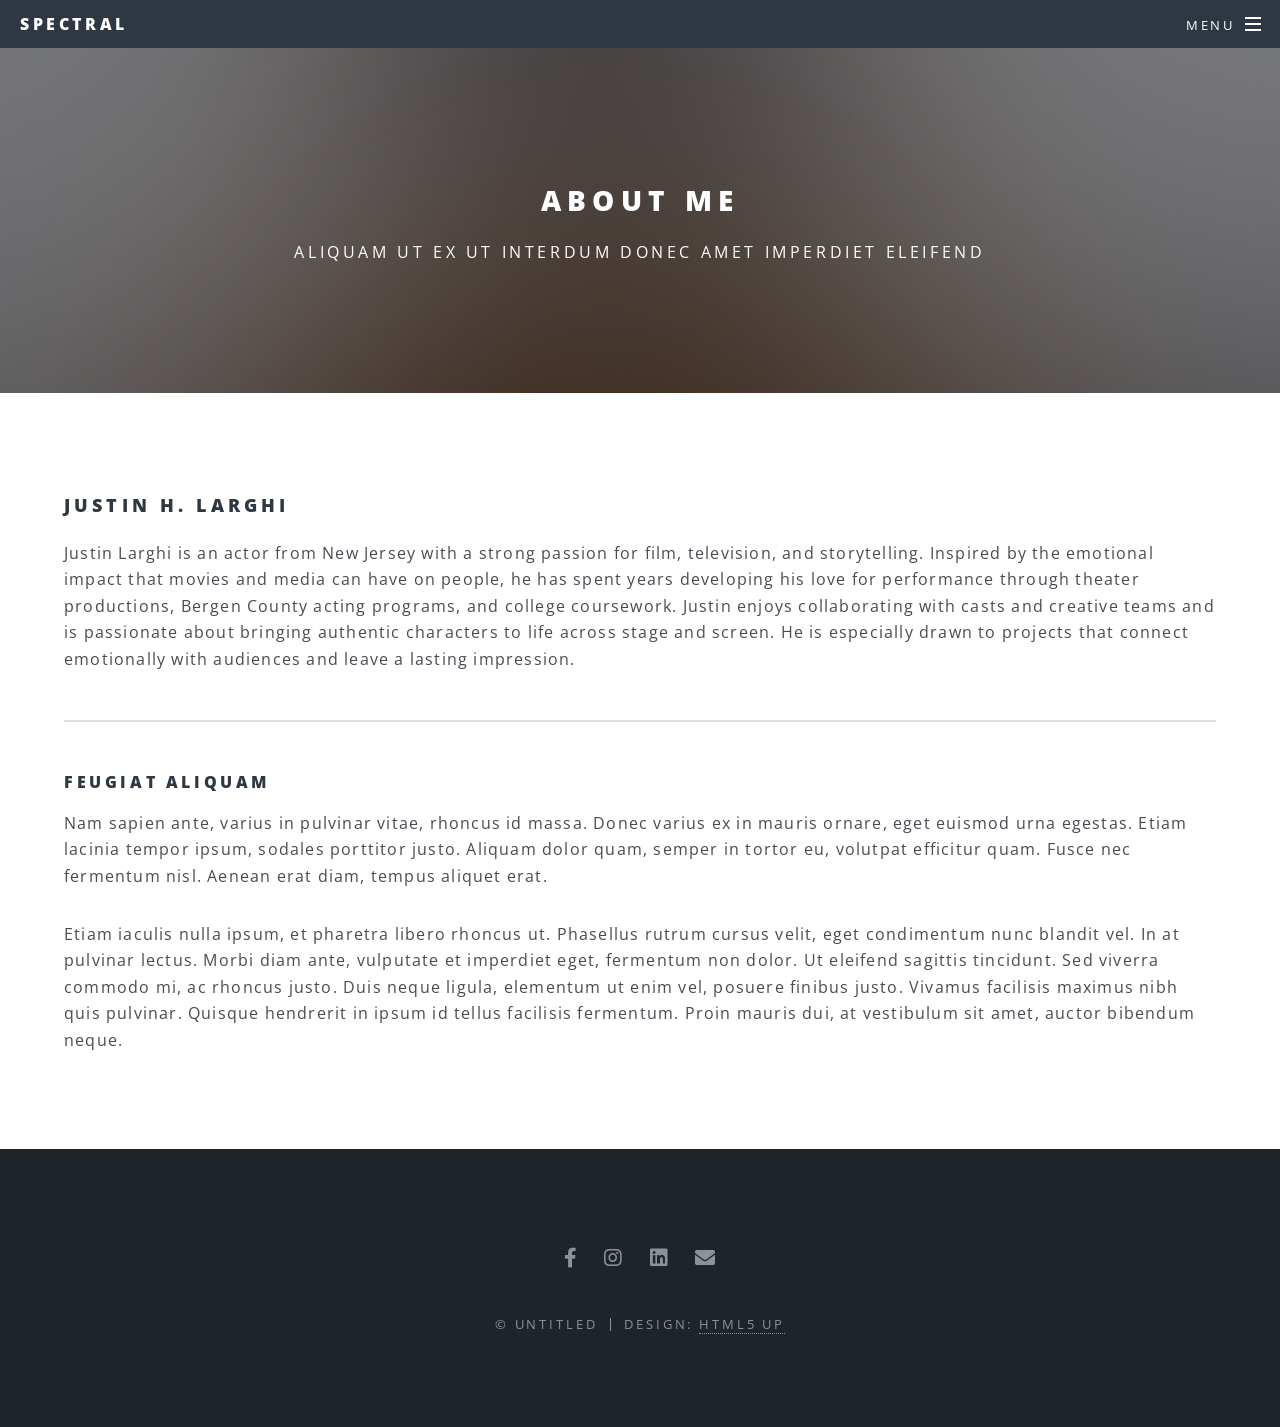
==== commit 7dbf4250: "Update aboutme.html" ====
--- a/aboutme.html
+++ b/aboutme.html
@@ -66,10 +66,10 @@
 				<!-- Footer -->
 					<footer id="footer">
 						<ul class="icons">
-							<li><a href="#" class="icon brands fa-facebook-f"><span class="label">Facebook</span></a></li>
-							<li><a href="#" class="icon brands fa-instagram"><span class="label">Instagram</span></a></li>
-							<li><a href="#" class="icon brands fa-dribbble"><span class="label">Dribbble</span></a></li>
-							<li><a href="#" class="icon solid fa-envelope"><span class="label">Email</span></a></li>
+							<li><a href="https://facebook.com/profile.php?id=100074538829335" target="_blank" rel="noopener noreferrer" class="icon brands fa-facebook-f"><span class="label">Facebook</span></a></li>
+							<li><a href="https://instagram.com/justin_larghi" target="_blank" rel="noopener noreferrer" class="icon brands fa-instagram"><span class="label">Instagram</span></a></li>
+							<li><a href="https://linkedin.com/in/justin-l-80693b40b" target="_blank" rel="noopener noreferrer" class="icon brands fa-linkedin"><span class="label">LinkedIn</span></a></li>
+							<li><a href="mailto:justinlarghi@hotmail.com" target="_blank" rel="noopener noreferrer" class="icon solid fa-envelope"><span class="label">Email</span></a></li>
 						</ul>
 						<ul class="copyright">
 							<li>&copy; Untitled</li><li>Design: <a href="http://html5up.net">HTML5 UP</a></li>
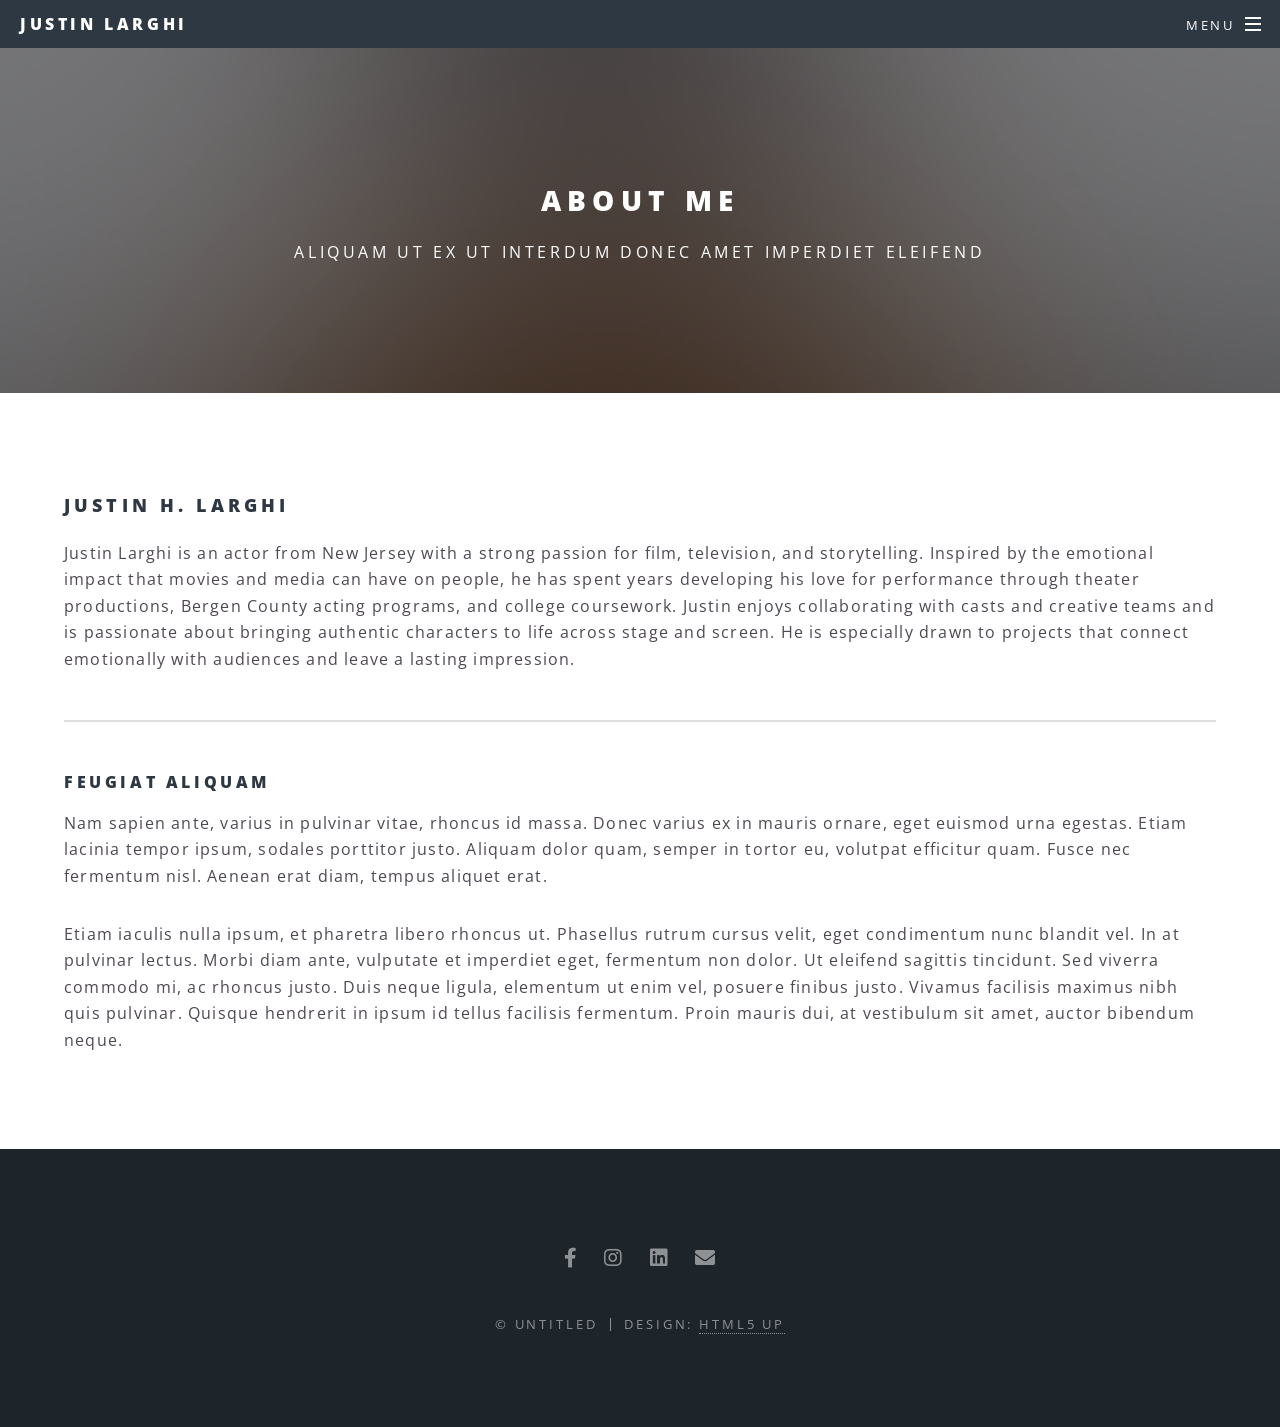
==== commit c257f398: "Update aboutme.html" ====
--- a/aboutme.html
+++ b/aboutme.html
@@ -19,7 +19,7 @@
 
 				<!-- Header -->
 					<header id="header">
-						<h1><a href="index.html">Spectral</a></h1>
+						<h1><a href="index.html">Justin Larghi</a></h1>
 						<nav id="nav">
 							<ul>
 								<li class="special">
